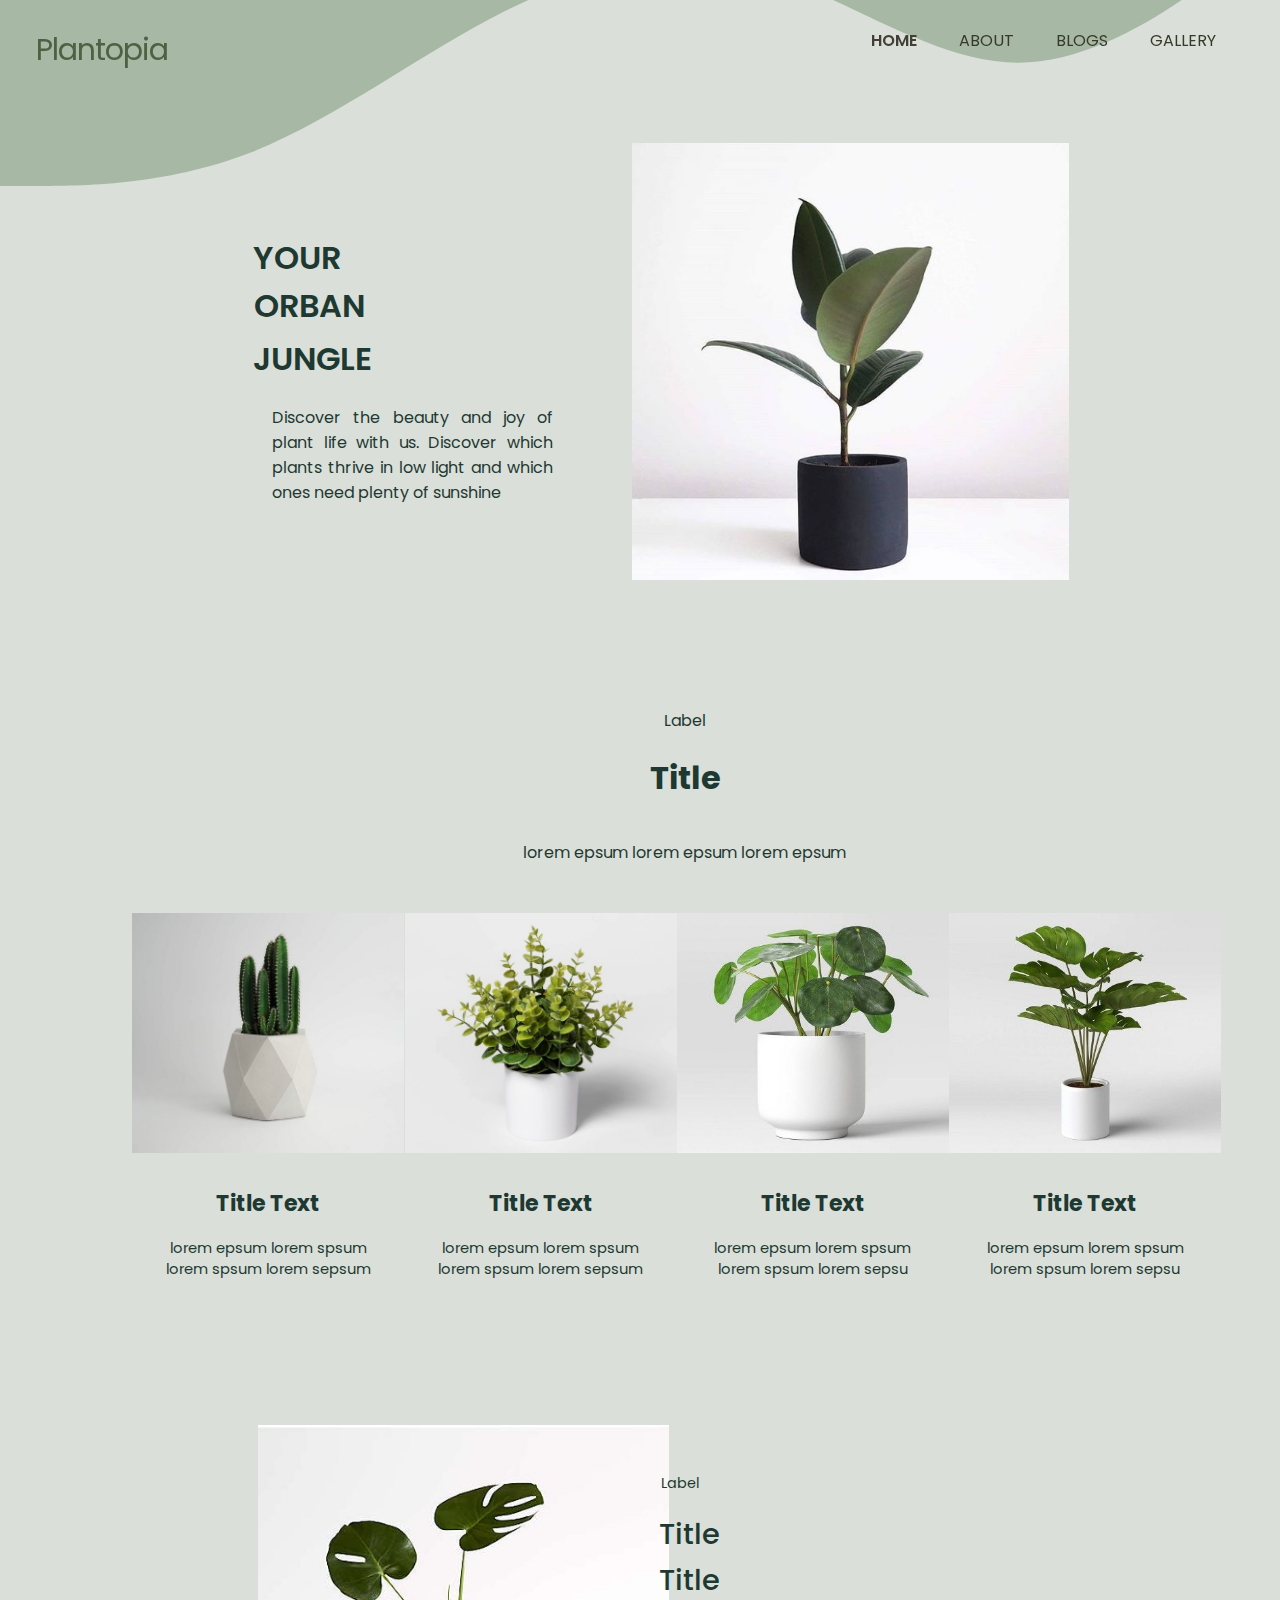
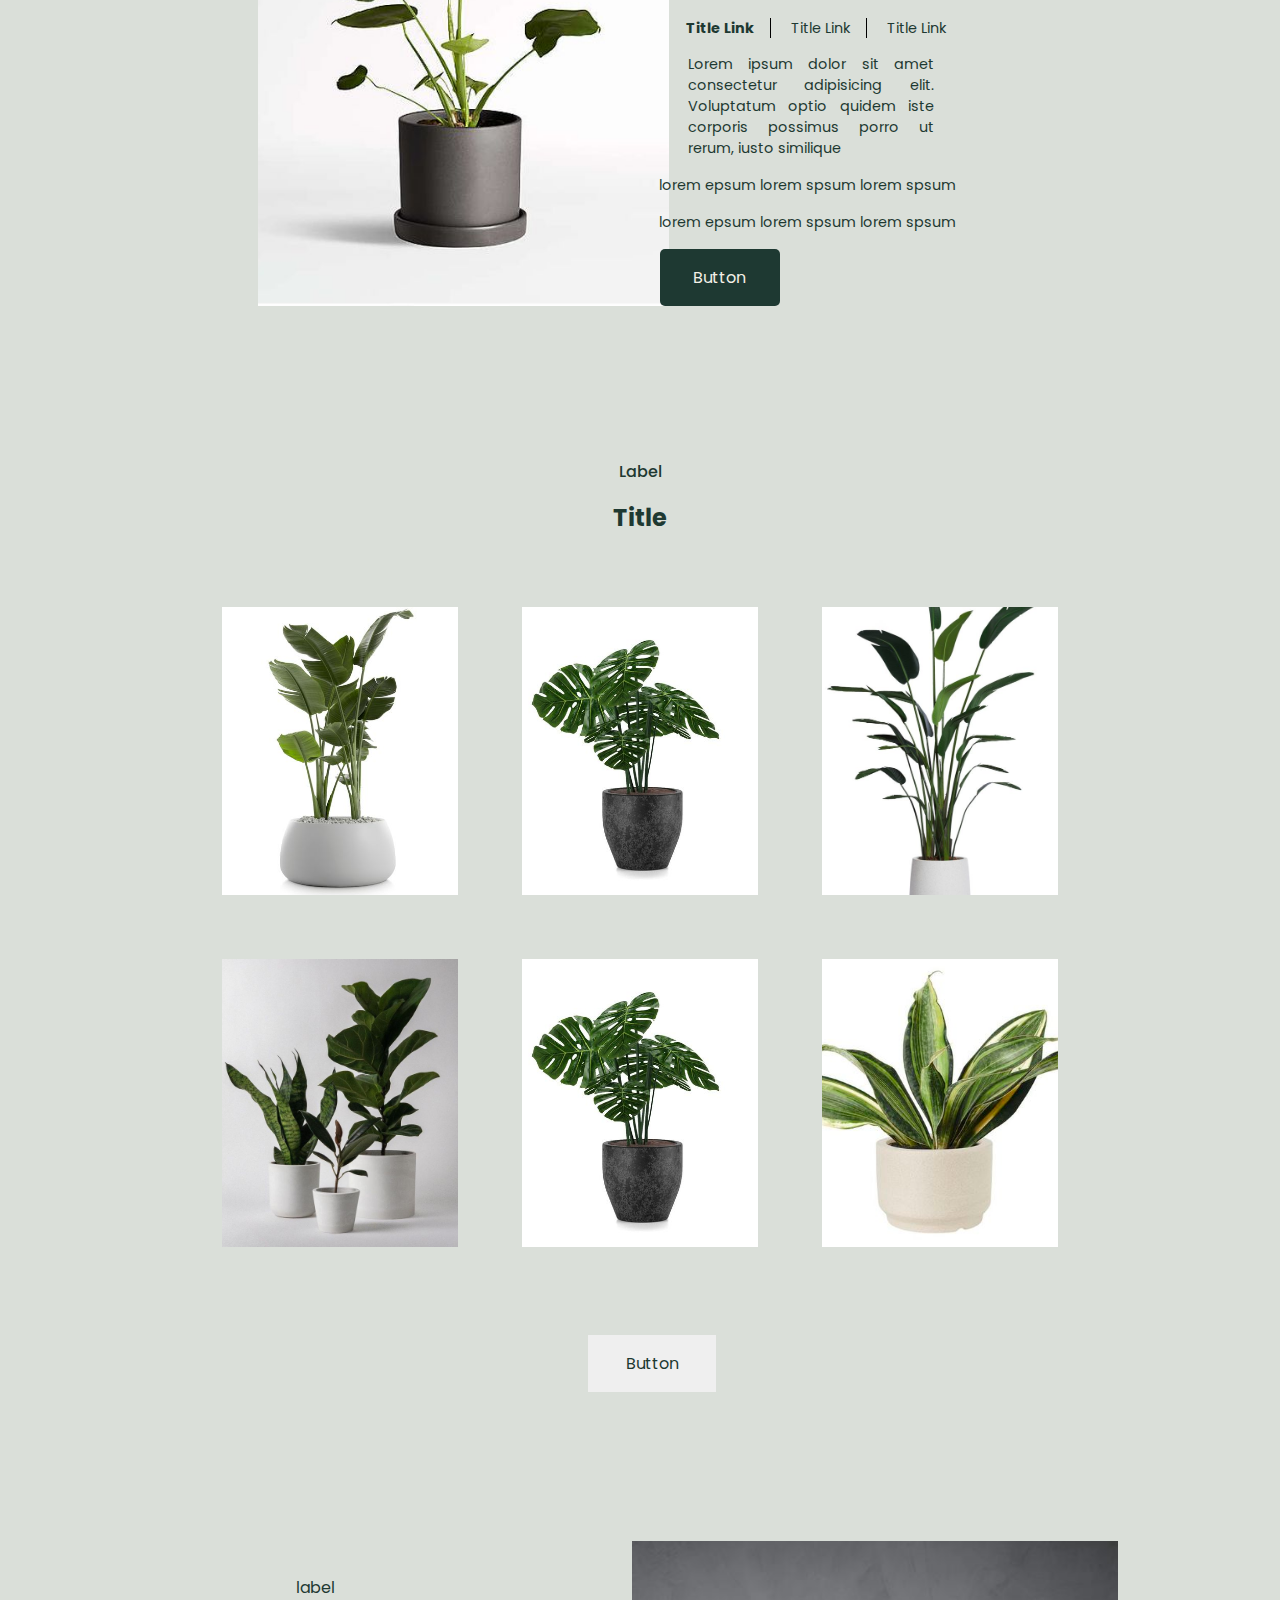
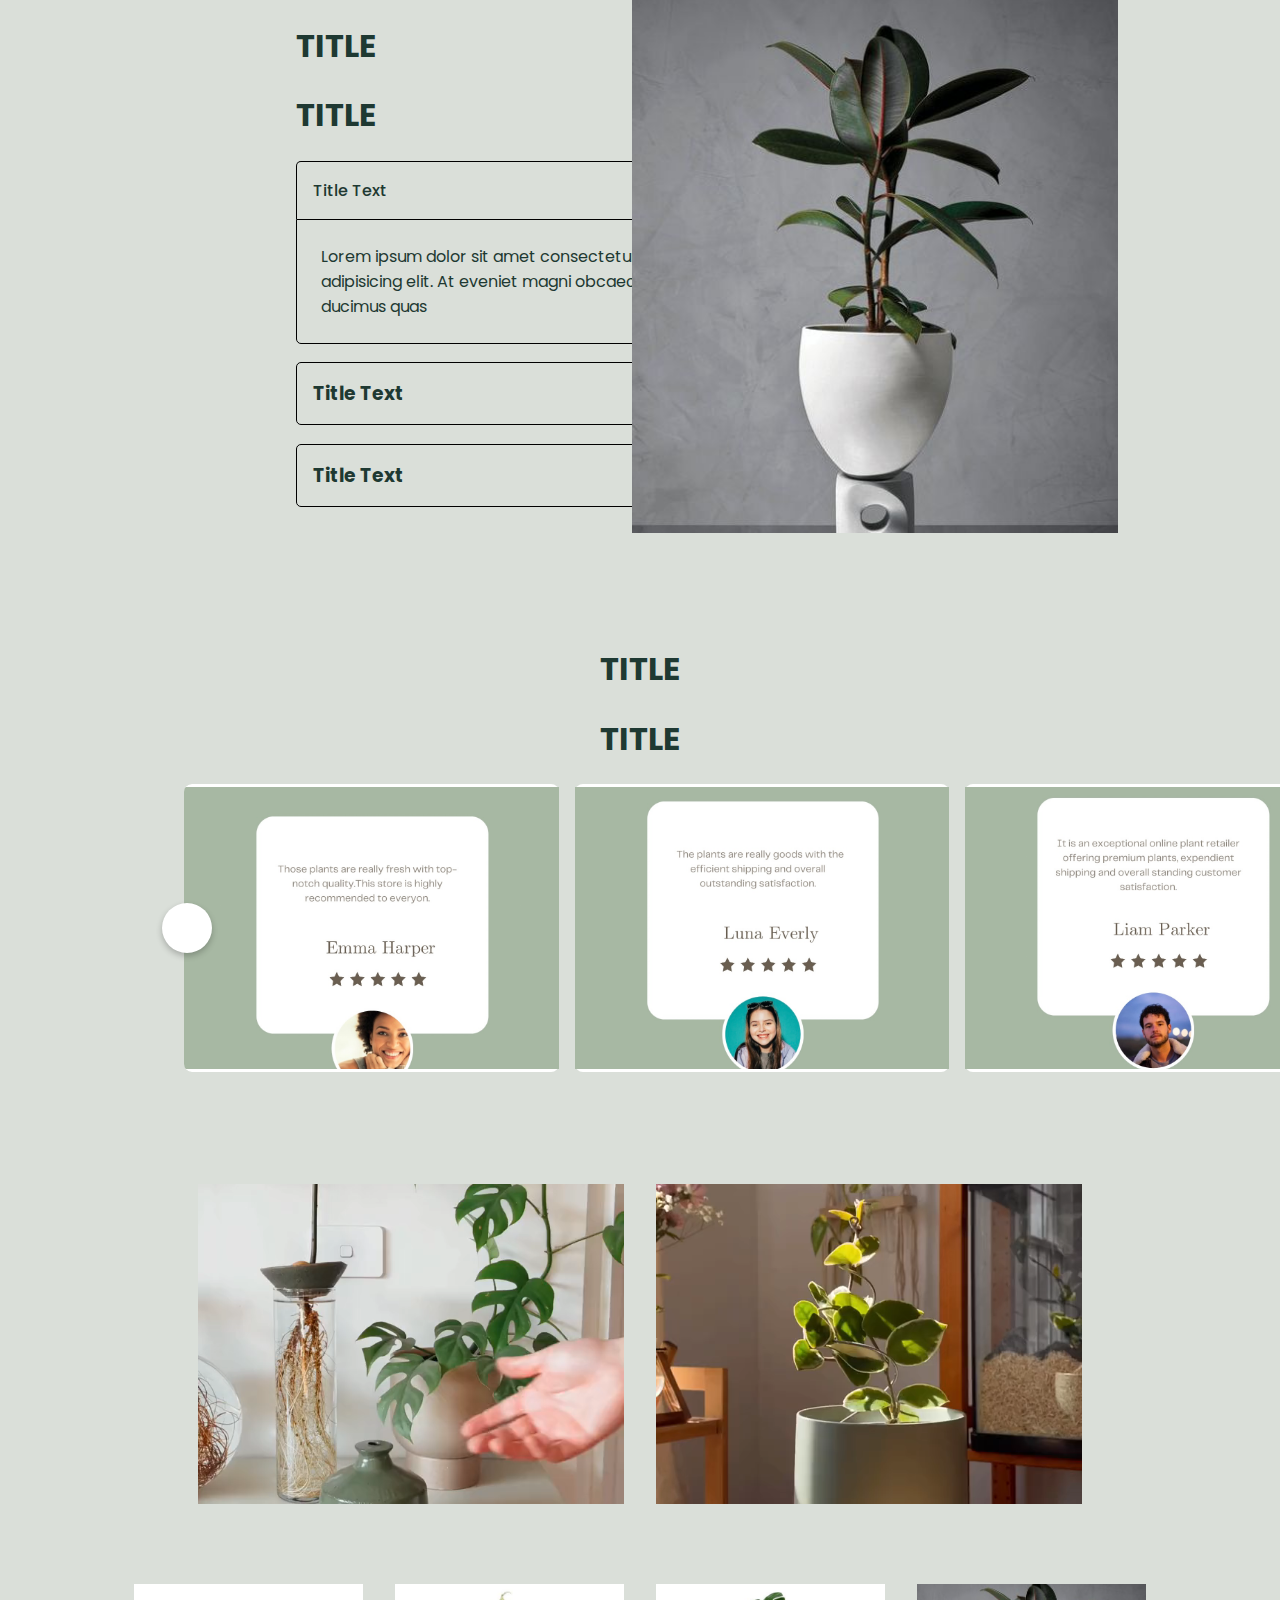
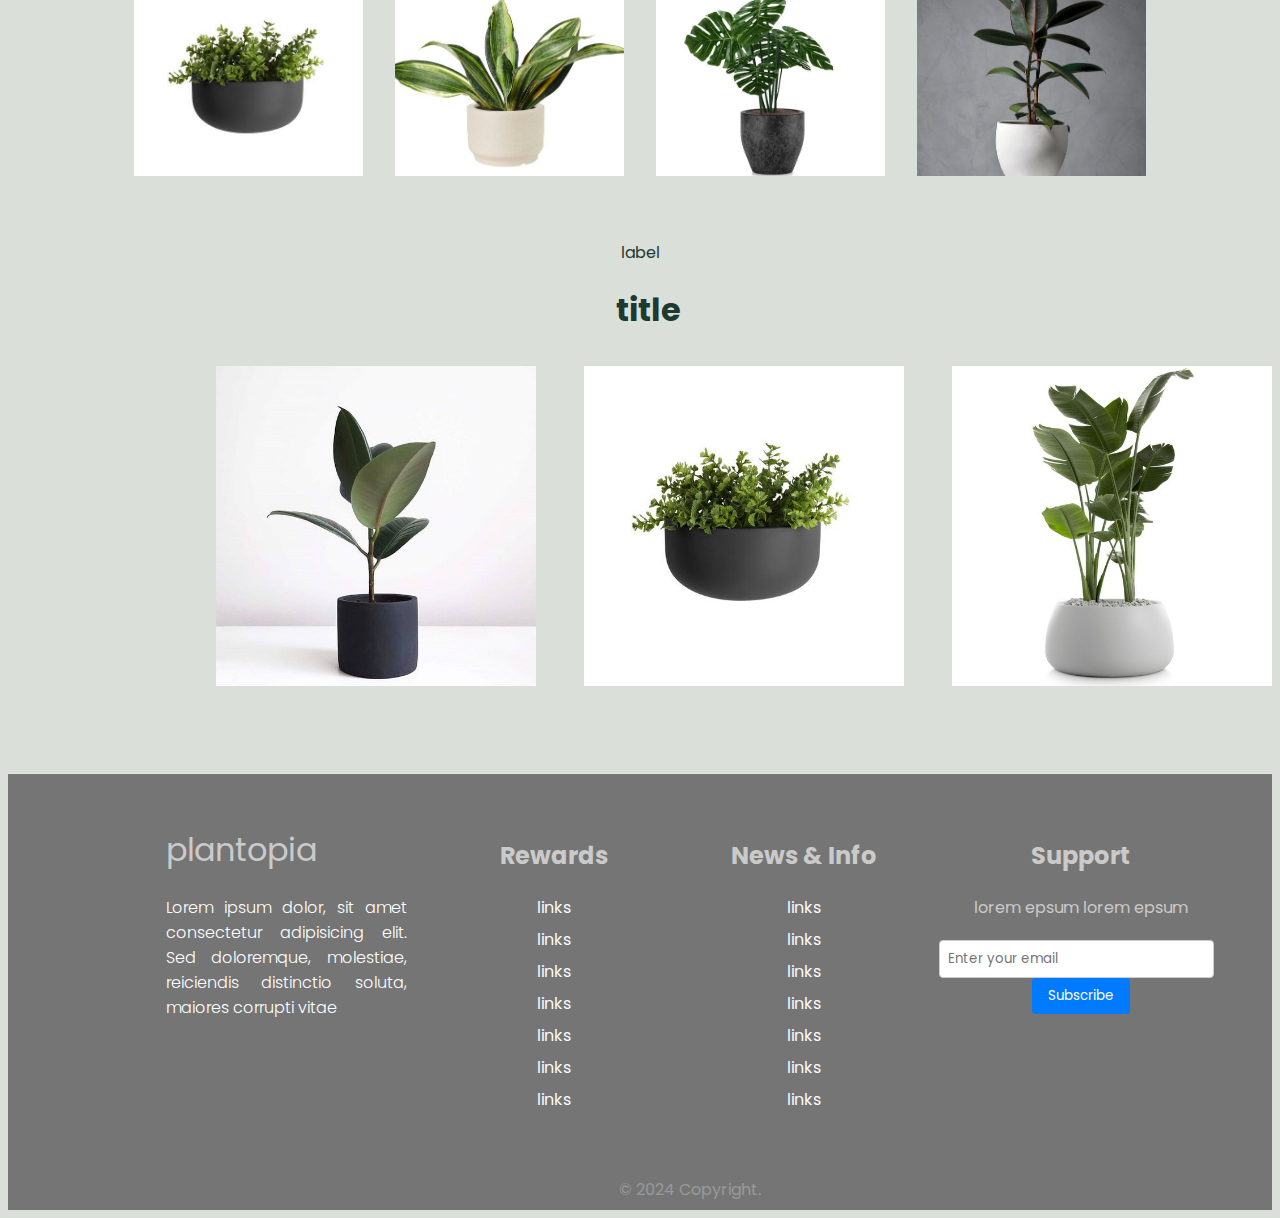
==== index.html @ b00e5d90 "first commit" ====
<!DOCTYPE html>
<html lang="en">
<head>
    <meta charset="UTF-8">
    <meta name="viewport" content="width=device-width, initial-scale=1.0">
    <title>Project Internship</title>
    <link rel="stylesheet" href="css/style.css">
    <script src="js/scriptjs"></script>
    <link rel="preconnect" href="https://fonts.googleapis.com">
<link rel="preconnect" href="https://fonts.gstatic.com" crossorigin>
<link href="https://fonts.googleapis.com/css2?family=Poppins:ital,wght@0,100;0,200;0,300;0,400;0,500;0,600;0,700;0,800;0,900;1,100;1,200;1,300;1,400;1,500;1,600;1,700;1,800;1,900&display=swap" rel="stylesheet">

</head>
<body>
  <nav id="navbar">
    <label>Plantopia</label>
    <ul>
       <li class="active" ><a href="#">Home</a></li>
       <li><a href="#about">About</a></li>
       <li><a href="#blog">Blogs</a></li>
       <li><a href="#gallery">Gallery</a></li>
    </ul>
 </nav>
    <!-- section 1 -->
    <div class="container">
        <div class="container__content">
          <div class="blob">
            <svg xmlns="http://www.w3.org/2000/svg" viewBox="0 0 1440 320"><path fill="#a7b8a4" fill-opacity="1" d="M0,288L48,288C96,288,192,288,288,250.7C384,213,480,139,576,90.7C672,43,768,21,864,48C960,75,1056,149,1152,149.3C1248,149,1344,75,1392,37.3L1440,0L1440,0L1392,0C1344,0,1248,0,1152,0C1056,0,960,0,864,0C768,0,672,0,576,0C480,0,384,0,288,0C192,0,96,0,48,0L0,0Z"></path></svg>
  
          </div>
            <h1 class="container__title" >YOUR</h1>
            <h1 class="container__title">ORBAN</h1>
            <h1 class="container__title">JUNGLE</h1>
            <p class="container__text" >
              Discover the beauty and joy of plant life with us. Discover which plants thrive in low light and which ones need plenty of sunshine
            </p>
        </div>
        <div class="container__image">
            <img class="container__imageFirst" src="images/plants.jpg">
        </div>
    </div>

    <!-- section 2 -->
    <div class="containerTwo">
        <span class="containerTwo__subtitle">Label</span>
        <h1 class="containerTwo_title">Title</h1>
        <p class="containerTwo_text">lorem epsum lorem epsum lorem epsum</p>

        <div class="containerTwo__container">
            <div class="containerTwo__item">
                <img class="containerTwo__coffeeImage" src="images/plantI.jpg" alt="image">
                <div class="containerTwo__content">
                    <div class="containerTwo__text_title_wrapper">
                        <h2 class="containerTwo__titleDivs">Title Text</h2>
                        <p class="containerTwo__textDivs">lorem epsum lorem spsum lorem spsum lorem sepsum</p>
                    </div>
                </div>
            </div>
            <div class="containerTwo__item">
                <img class="containerTwo__coffeeImage" src="images/plantII.jpg" alt="image">

                <div class="containerTwo__content">
                    <div class="containerTwo__text_title_wrapper">
                        <h2 class="containerTwo__titleDivs">Title Text</h2>
                        <p class="containerTwo__textDivs">lorem epsum lorem spsum lorem spsum lorem sepsum</p>
                    </div>
                </div>
            </div>
            <div class="containerTwo__item">
                <img class="containerTwo__coffeeImage" src="images/plantIII.jpg" alt="image">

                <div class="containerTwo__content">
                    <div class="containerTwo__text_title_wrapper">
                        <h2 class="containerTwo__titleDivs">Title Text</h2>
                        <p class="containerTwo__textDivs">lorem epsum lorem spsum lorem spsum lorem sepsu</p>
                    </div>
                </div>
            </div>
            <div class="containerTwo__item">
                <img class="containerTwo__coffeeImage" src="images/plantV.jpg" alt="image">
                <div class="containerTwo__content">
                    <div class="containerTwo__text_title_wrapper">
                        <h2 class="containerTwo__titleDivs">Title Text</h2>
                        <p class="containerTwo__textDivs">lorem epsum lorem spsum lorem spsum lorem sepsu</p>
                    </div>
                </div>
            </div>
        </div>

    <div class="containerTwo__imageDivs">
        <div class="containerTwo__image">
            <img src="images/plantIV.jpg" alt="coffee">
        </div>
        <div class="containerTwo__imageContents">
            <span class="containerTwo__imageContents-label">Label</span>
            <h1 class="containerTwo__imageContents-title">Title</h1>
            <h1 class="containerTwo__imageContents-title">Title</h1>
        
            <div class="containerTwo__titleLinks">
                <span class="containerTwo__titleLink containerTwo__titleLink--active">Title Link</span>
                <span class="containerTwo__titleLink">Title Link</span>
                <span class="containerTwo__titleLink">Title Link</span>
            </div>
            
            <p class="containerTwo__paragraph">Lorem ipsum dolor sit amet consectetur adipisicing elit. Voluptatum optio quidem iste corporis possimus porro ut rerum, iusto similique 
            </p>
            
            <span class="containerTwo__additional-text">lorem epsum lorem spsum lorem spsum</span>
            <span class="containerTwo__additional-text">lorem epsum lorem spsum lorem spsum</span>
            
            <button class="containerTwo__button">Button</button>
        </div>
    </div>
    </div>

    <div class="containerThree">
        <div class="containerThree__header">
            <h2 class="containerThree__label">Label</h2>
            <h1 class="containerThree__title">Title</h1>
        </div>
        <div class="containerThree__divs">
            <div class="containerThree__div">
                <img src="images/plantVII.jpg" alt="coffee">
                <span class="containerThree__titleOverlay">Title</span>
                <span class="containerThree__labelOverlay">Label</span>
            </div>
            <div class="containerThree__div">
                <img src="images/plantIX.jpg" alt="coffee">

                <span class="containerThree__titleOverlay">Title</span>
                <span class="containerThree__labelOverlay">Label</span>
            </div>
            <div class="containerThree__div">
                <img src="images/plantVI.jpg" alt="coffee">
    
                <span class="containerThree__titleOverlay">Title</span>
                <span class="containerThree__labelOverlay">Label</span>
            </div>
            <div class="containerThree__div">
                <img src="images/plantVIII.jpg" alt="coffee">
                
                <span class="containerThree__titleOverlay">Title</span>
                <span class="containerThree__labelOverlay">Label</span>
            </div> <div class="containerThree__div">
                <img src="images/plantIX.jpg"coffee>
            
                <span class="containerThree__titleOverlay">Title</span>
                <span class="containerThree__labelOverlay">Label</span>
            </div> <div class="containerThree__div">
                <img src="images/plantX.jpg" alt="coffee">

                <!-- <img src="coffeeXXII.jpg" alt="coffee"> -->
                
                <span class="containerThree__titleOverlay">Title</span>
                <span class="containerThree__labelOverlay">Label</span>
            </div>

            <button class="containerThree__button">Button</button>
        </div>

        <div class="containerFour">
            <div class="containerFour__content">
                <span class="containerFour__label">label</span>
                <h1 class="containerFour__title">TITLE</h1>
                <h1 class="containerFour__title">TITLE</h1>

                <div class="containerFour__div">
                    <h3 class="containerFour__divTitle">Title Text</h3>
                    <p class="containerFour__divpara">Lorem ipsum dolor sit amet consectetur adipisicing elit. At eveniet magni obcaecati ducimus quas</p>
                </div>

                <h3 class="containerFour__divTitletext">Title Text</h3>
                <h3 class="containerFour__divTitletext">Title Text</h3>
            </div>
            <div class="containerFour__image">
                <img src="images/plantXII.jpg" alt="coffee">
            </div>
        </div>

    <div class="slider__tittle">
        <h1>TITLE</h1>
        <h1>TITLE</h1>

    </div>
    <div class="wrapper">
      <i id="left" class="fa-solid fa-angle-left"></i>
      <ul class="carousel">
        <li class="card">
          <div class="img"><img src="images/IMG_0919.jpg" alt="img" draggable="false"></div>
        </li>
        <li class="card">
          <div class="img"><img src="images/IMG_0914.jpg" alt="img" draggable="false"></div>
        </li>
        <li class="card">
          <div class="img"><img src="images/IMG_0915.jpg" alt="img" draggable="false"></div>
        </li>
        <li class="card">
          <div class="img"><img src="images/IMG_0916.jpg" draggable="false"></div>
        </li>
        <li class="card">
          <div class="img"><img src="images/IMG_0917.jpg" alt="img" draggable="false"></div>
        </li>
        <li class="card">
          <div class="img"><img src="images/IMG_0919.jpg" alt="img" draggable="false"></div>
        </li>
      </ul>
      <i id="right" class="fa-solid fa-angle-right"></i>
    </div>
    <div class="video-container">
        <div class="video-container__video">
          <video autoplay muted loop src="images/tik_brad_91291 (1).MP4"></video>
        </div>
        <div class="video-container__video">
          <video autoplay muted loop src="images/tik_anyarinracha_64720 (1).MP4"></video>
        </div>
      </div>
      <div class="flex-container">
        <div class="flex-item">
          <img src="images/plantXI.jpg">
        </div>
        <div class="flex-item">
          <img src="images/plantX.jpg">

        </div>
        <div class="flex-item">
          <img src="images/plantIX.jpg">

        </div>
        <div class="flex-item">
          <img src="images/plantXII.jpg">
        </div>
      </div>

      <div class="lastContainer">
        <span class="lastContainer__label">label</span>
        <h1 class="lastContainer__Title">title</h1>

        <div class="image-container">
            <div class="image-block">
              <img src="images/plants.jpg" alt="Image 1">
              <div class="hover-content">
                <span class="label">Label 1</span>
                <h2 class="title">Title 1</h2>
                <h2 class="title">Title 1</h2>
                <span class="date">Date 1</span>
                <p class="description">Description 1</p>
              </div>
            </div>
            <div class="image-block">
                <img src="images/plantXI.jpg" alt="Image 1">
                <div class="hover-content">
                  <span class="label">Label 1</span>
                  <h2 class="title">Title 1</h2>
                  <h2 class="title">Title 1</h2>
                  <span class="date">Date 1</span>
                  <p class="description">Description 1</p>
                </div>
              </div>
              <div class="image-block">
                <img src="images/plantVII.jpg" alt="Image 1">
                <div class="hover-content">
                  <span class="label">Label 1</span>
                  <h2 class="title">Title 1</h2>
                  <h2 class="title">Title 1</h2>
                  <span class="date">Date 1</span>
                  <p class="description">Description 1</p>
                </div>
              </div>
      </div>
      <footer class="footer">
        <div class="footer__addr">
          <h1 class="footer__logo">Plantopia</h1>
          <address>
            Lorem ipsum dolor, sit amet consectetur adipisicing elit. Sed doloremque, molestiae,
             reiciendis distinctio soluta, maiores corrupti vitae 
          </address>
        </div>
      
        <ul class="footer__nav">
          <li class="nav__item">
            <h2 class="nav__title">Rewards</h2>
       
            <ul class="nav__ul">
              <li>
                <a href="#">links</a>
              </li>
      
              <li>
                <a href="#">links</a>
              </li>
      
              <li>
                <a href="#">links</a>
              </li>

              <li>
                <a href="#">links</a>
              </li>
              <li>
                <a href="#">links</a>
              </li>
              <li>
                <a href="#">links</a>
              </li>
              <li>
                <a href="#">links</a>
              </li>
            </ul>
          </li>
      
          <li class="nav__item">
            <h2 class="nav__title">News & Info</h2>
      
            <ul class="nav__ul">
              <li>
                <a href="#">links</a>
              </li>
      
              <li>
                <a href="#">links</a>
              </li>
      
              <li>
                <a href="#">links</a>
              </li>
      
              <li>
                <a href="#">links</a>
              </li>
      
              <li>
                <a href="#">links</a>
              </li>
      
              <li>
                <a href="#">links</a>
              </li>
              <li>
                <a href="#">links</a>
              </li>
            </ul>
          </li>

          
      
          <li class="nav__item">
            <h2 class="nav__title">Support</h2>

            <ul class="nav__ul">
                <li>
                  <p>lorem epsum lorem epsum</p>
                </li>
              
                <li>
                  <input type="email" class="nav__input" placeholder="Enter your email">
                  <button class="nav__button">Subscribe</button>
                </li>
              
              
              </ul>

        <div class="legal">
          <p class="copy">&copy; 2024 Copyright.</p>
      
        </div>
      </footer>


      <script>
        document.addEventListener("DOMContentLoaded", function() {
            var lastScrollTop = 0;
            var navbar = document.getElementById("navbar");
            var bgDiv = document.getElementById("bgDiv"); // Reference to the background div
            var scrollThreshold = 100; // Change this value to your desired height
            var currentPage = 1; // Assuming the user starts on the first page
            var defaultBackgroundColor = ""; // Store the default background color here
        
            // Get the default background color of the navbar
            var navbarComputedStyle = window.getComputedStyle(navbar);
            defaultBackgroundColor = navbarComputedStyle.backgroundColor;
        
            window.addEventListener("scroll", function() {
                var scrollTop = window.pageYOffset || document.documentElement.scrollTop;
        
                if (scrollTop > lastScrollTop && scrollTop > scrollThreshold) {
                    // Scrolling down
                    navbar.style.top = "-80px"; // Hide navbar when scrolling down
                    navbar.classList.remove("scrolled-up"); // Remove scrolled-up class
                    bgDiv.style.display = "none"; // Hide background div when scrolling down
                } else {
                    // Scrolling up or not beyond the threshold height
                    navbar.style.top = "0"; // Show navbar when scrolling up
                    if (currentPage > 1 && scrollTop > scrollThreshold) {
                        // On the second page or below and scrolling up
                        navbar.classList.add("scrolled-up"); // Add scrolled-up class
                        bgDiv.style.display = "block"; // Show background div when scrolling up on the second page or below
                    } else {
                        // On the first page or not scrolling beyond the threshold
                        navbar.classList.remove("scrolled-up"); // Remove scrolled-up class
                        bgDiv.style.display = "none"; // Hide background div
                    }
                }
        
                lastScrollTop = scrollTop;
            });
        });
        </script>


</body>
</html>
---- css/style.css ----
*{
    font-family: "Poppins", sans-serif;
}

#navbar {
    position: fixed;
    top: 0;
    left: 0;
    width: 100%;
    height: 80px;
    transition: background-color 0.3s, top 0.3s;
    z-index: 1;
  }
  
  label {
    line-height: 100px;
    padding: 10px 20px; 
    font-size: 30px; 
    color: #4e6143;
    letter-spacing: -1px;
    user-select: none;
    margin-left: 1rem;
  }
  nav ul {
    list-style: none;
    position: absolute;
    right: 23px;
    top: -15px;
    display: flex;
    line-height: 80px;
    margin-right: 20px;
  }
  
  nav ul li {
    margin: 0 5px;
  }
  
  nav ul li.active a {
    color: #424035;
    font-weight: 600;
  }
  
  nav ul li:hover a {
    color: #597150;
  }
  
  nav ul li a {
    color: rgb(55, 58, 38);
    padding: 10px 15px;
    border-radius: 5px;
    border: 1px solid transparent;
    text-decoration: none;
    text-transform: uppercase;
  }
  .blob {
    height: 20rem; 
    width: 100%;
    position:absolute;
    margin-left: -2.8rem; 
    margin-top: -16rem; 
  }
.container {
    display: grid;
    grid-template-columns: 1fr 1fr;
    gap: 1rem; 
    justify-content: center;
    align-items: center;
    font-size: 1rem;
}

/* Styles for the content within the container */
.container__content {
    width: clamp(10rem, 90%, 80rem);
    text-align: center;
    margin-top: 7rem;
    margin-left: auto;
    margin-right: auto;
}

.container__title{
    font-weight: 600;
    font-style: normal;
    margin-top: 3rem;
}
.container__title:nth-of-type(1) {
    position: relative;
    margin-bottom: -3rem;
    margin-left: -2.9rem;
}

.container__title:nth-of-type(2){
    margin-left: -1.3rem; 
}

.container__title:nth-of-type(3) {
    margin-left: -1rem; 
    margin-top: -1rem;
}

.container__text {
    margin-left: 41.5%; 
    margin-top: 0rem; 
    width: 50%;
    text-align: justify;
}

.container__image {
    width: 70%;  
    height: 34.375rem; 
    margin-top: 8.438rem; 
}
body {
    color: #1E3932;
    background-color: #DADFD9;
    font-family: "Alegreya Sans", serif;
}

.container__image {
    margin-left: -1rem;
    margin-right: auto; 
    max-width: 100%; 
    height: auto;
}

.container__imageFirst {
    margin-top: auto; 
    margin-left: auto;
    margin-right: auto; 
    max-width: 100%;
    height: auto;
}


.containerTwo {
    display: flex;
    justify-content: center;
    align-items: center;
    flex-direction: column;
    text-align: center;
    height: 80vh;
    margin-left: 7vw;
    margin-top: 25rem;
}

.containerTwo__container {
    display: grid;
    grid-template-columns: 1fr;
    gap: 2rem;
    margin-left: -3rem; 
    margin-top: 2rem;
    width: 90%;
    
}

.containerTwo__item {
    padding: 1rem;
    text-align: center;
    height: 13rem;
    width: 15rem;
    position: relative;
}

.containerTwo__item img {
    position: absolute;
    top: 50%; 
    left: 50%; 
    transform: translate(-50%, -50%); 
    width: 100%; 
    height: 100%;
    object-fit: cover; 
}

/* Styles for the content within containerTwo */
.containerTwo__content {
    display: flex;
    flex-direction: column;
    position: static;
    width: 100%;
    margin-top: 15rem;
    font-size: 0.92rem;
}

/* Styles for the title within containerTwo */
.containerTwo__title {
    /* margin-left: -3rem; */
    font-weight: 600;
    font-size: 0.9rem;
    margin-left: auto;
}

/* Styles for the text within containerTwo */
.containerTwo__text {
    margin-top: -1rem; 
}

/* Styles for the parent container */
.containerTwo__imageDivs {
    display: flex; 
    justify-content: space-between;
}

/* Styles for the image div */
.containerTwo__image {
    width: 35%;
    max-height: 45rem;
    margin-left: 10rem;
    margin-bottom: 5rem;
    margin-top: 17rem;
}

.containerTwo__image img {
    width: 100%;
    height: 100%;
    object-fit: cover;
}

/* Styles for the contents div */
.containerTwo__imageContents {
    width: 30%;
    margin-right: 15rem;
    margin-top: 20rem;
    font-size: 0.9rem;
}

.containerTwo__imageContents-label {
    margin-left: -22rem;
    margin-bottom: -2rem;
}

.containerTwo__imageContents-title {
    /* font-size: 2rem; */
    margin-left: -20.9rem;
    margin-bottom: -1rem;
    font-weight: 500;
}

.containerTwo__titleLinks {
    margin-top: 2rem;
    margin-left: -3rem;
}

.containerTwo__titleLink {
    margin-right: 1rem;
    border-right: 1px solid black; 
    padding-right: 1rem; 
}

.containerTwo__titleLink:last-child {
    border-right: none;
}

.containerTwo__titleLink--active {
    font-weight: bold;
}

.containerTwo__paragraph {
    text-align: justify;
    width: 70%; /* Default width */
    display: flex;
    flex-direction: column;
    margin-left: 0.5rem;

}

.containerTwo__additional-text {
    display: block;
    margin-top: 1rem;
    margin-left: -6rem;
}

.containerTwo__button {
    margin-top: 1rem;
    margin-left: -17rem;
    padding: 1rem 1rem;
    width: 7.5rem;
    border: none;
    cursor: pointer;
    margin-bottom: 5rem;
    background-color: #1E3932;
    font-size: 1rem;
    color: #f4f0e6;
    border-radius: 5px;
}

.containerThree {
    margin-top: 22rem; 
    text-align: center;
}

.containerThree__header {
    margin-bottom: 2rem;
}

.containerThree__label {
    font-size: 1rem; 
    font-weight: 500;
}

.containerThree__title {
    font-size: 1.5rem; 
}







.containerThree__divs {
    margin-top: -8rem;
    display: flex;
    flex-wrap: wrap; /* Allow items to wrap to the next line */
    justify-content: center; /* Center items horizontally */
    padding: 10rem;
    gap:3rem;
}

.containerThree__div {
    position: relative;
    height: 18rem;
    width: 21rem; /* Adjust width to fit three items in a row with gap */
    margin: 0.5rem; /* Add margin between items */
    display: flex;
    align-items: center;
    justify-content: center;
    box-sizing: border-box; /* Include padding and border in the width calculation */
}

.containerThree__div img {
    width: 100%;
    height: 100%;
    object-fit: cover;
}

.containerThree__titleOverlay,
.containerThree__labelOverlay {
    display: none;
    position: absolute;
    bottom: -1rem; /* Adjust as needed */
    left: -1rem;
    width: 95%;
    height: 3rem;
    margin-top: -10rem;
    text-align: start; /* Center text */
    padding-left: 3rem;
    border-radius: 5px;
    background-color: rgba(155, 161, 118, 0.8);
    color: black;
    transition: opacity 0.3s ease;
    z-index: 1;
}

.containerThree__titleOverlay{
    top: 23rem;
    padding-top: 1rem;
}

.containerThree__div:hover .containerThree__titleOverlay,
.containerThree__div:hover .containerThree__labelOverlay {
    display: block;
    animation: show-overlay 1s forwards;
    transition: opacity 0.3s ease;
}

.containerThree__button{
    padding: 0.3rem 0.3rem;
    width: 5rem;
    border: none;
    cursor: pointer;
    color: #1E3932;
    border: 10px;
    font-size: 1rem;
}

.containerFour {
    display: grid;
    grid-template-columns: 1fr 40vw; /* Adjust grid columns for the image */
    gap: 1rem;
    align-items: center;
    margin-bottom: 7rem;
}

.containerFour__content {
    text-align: left;
    margin-left: 18rem;
    margin-top: 1rem;
}

.containerFour__label {
    text-align: justify;
    font-size: 1rem;
}

.containerFour__div {
    margin-top: 1rem;
    width: 25rem;
    border-radius: 5px;
}

.containerFour__divTitle{
    border: 1px solid black; /* Add border */
    margin-bottom: -1rem;
    border-bottom: none;
    padding: 1rem;
    border-radius: 5px;
    border-end-start-radius: 0px;
    border-end-end-radius: 0px;
    font-size: 1rem;
    font-weight: 500;
}

.containerFour__divpara{
    border: 1px solid black; /* Add border */
    padding: 1.5rem; /* Add padding */
    border-radius: 5px;
    border-top-left-radius: 0px;
    border-top-right-radius: 0px;
}

.containerFour__divTitletext {
    border: 1px solid black; /* Add border */
    width: 22.8rem;
    padding: 1rem;
    border-radius: 5px;
}

.containerFour__image {
    width: 38vw; 
    height: 37rem;  
    display: flex;
    justify-content: center;
    align-items: center;
    margin-top: -1.2vh; 
    margin-left: -8rem;
    margin-right: 0; 
}

.containerFour__image img{
    object-fit: cover;
    height: 100%;
    width: 100%;
}

.wrapper {
    max-width: 1200px;
    width: 100%;
    position: relative;
    margin-left: 11rem;
}

.slider__tittle h1{
    font-weight: 700;
    font-size: 2rem;
}

.wrapper i {
    top: 50%;
    height: 50px;
    width: 50px;
    cursor: pointer;
    font-size: 1.25rem;
    position: absolute;
    text-align: center;
    line-height: 50px;
    background: #fff;
    border-radius: 50%;
    box-shadow: 0 3px 6px rgba(0, 0, 0, 0.23);
    transform: translateY(-50%);
    transition: transform 0.1s linear;
}

.wrapper i:active {
    transform: translateY(-50%) scale(0.85);
}

.wrapper i:first-child {
    left: -22px;
}

.wrapper i:last-child {
    right: -22px;
}

.wrapper .carousel {
    display: grid;
    grid-auto-flow: column;
    grid-auto-columns: calc((100% / 3) - 12px);
    overflow-x: auto;
    scroll-snap-type: x mandatory;
    gap: 16px;
    border-radius: 8px;
    scroll-behavior: smooth;
    scrollbar-width: none;
}

.carousel::-webkit-scrollbar {
    display: none;
}

.carousel.no-transition {
    scroll-behavior: auto;
}

.carousel.dragging {
    scroll-snap-type: none;
    scroll-behavior: auto;
}

.carousel.dragging .card {
    cursor: grab;
    user-select: none;
}

.carousel :where(.card, .img) {
    display: flex;
    justify-content: center;
    align-items: center;
}

.carousel .card {
    scroll-snap-align: start;
    height: 18rem;
    list-style: none;
    background: #fff;
    cursor: pointer;
    padding-bottom: 0px;
    flex-direction: column;
    border-radius: 8px;
}

.carousel .card .img {
    height: 70%;
    width: 100%;
}

.card .img img {
    width: 100%;
    height: 140%;
    object-fit: cover;
}

.video-container {
    display: flex;
    justify-content: space-between;
    margin-top: 7rem;
    max-width: 70%;
    gap: 2rem;
    height: 20rem;
    padding: auto;
    margin-left: auto;
    margin-right: auto;
}

.video-container__video {
    flex: 1;
    background-color: #a68585; /* Placeholder background color */
}

.video-container__video video{
    height: 100%;
    width: 100%;
    object-fit: cover;
}

.flex-container {
    display: flex;
    height: 12rem;
    max-width: 80%;
    margin-top: 5rem;
    padding: auto;
    margin-left: auto;
    margin-right: auto;
    gap: 2rem;
}

.flex-item {
    flex: 1;
    background-color: #c5a5a5; /* Placeholder background color */
}

.flex-item img{
    height: 100%;
    width: 100%;
    object-fit: cover;
}

.lastContainer{
    margin-top: 4rem;
}

.image-container {
    display: flex;
    margin-left: 10rem;
    margin-top: 2rem;
    margin-bottom: 5rem;
}

.image-block {
    position: relative;
    margin-left: 3rem;
    max-width: 100%;
}

.image-block img {
    height: 20rem;
    max-width: 100%;
    object-fit: cover;
}

.hover-content {
    display: none;
    position: absolute;
    top: 13rem;
    left: 1.5rem;
    border-radius: 10px;
    background-color: rgba(148, 155, 140, 0.8); /* Semi-transparent background color */
    padding: 20px;
    text-align: start;
}

.image-block:hover .hover-content {
    display: block;
    width: 14.5rem;
}

.title {
    font-size: 18px; /* Adjust font size as needed */
    font-weight: bold;
}

.label, .date, .description {
    font-size: 14px; /* Adjust font size as needed */
    margin-top: 5px; /* Adjust spacing between elements as needed */
}

.lastContainer__Title{
    margin-left: 1rem;
}

.footer {
    display: flex;
    flex-flow: row wrap;
    padding: 30px 30px 20px 30px;
    color: rgb(202, 202, 202);
    background-color: #757575;
    border-top: 1px solid #e5e5e5;
}

.footer > * {
    flex:  1 100%;
}

.footer__addr {
    margin-bottom: 2em;
    text-align: justify;
}

.footer__logo {
    font-weight: 400;
    text-transform: lowercase;
    font-size: 2rem;
    margin-left: 8rem;
}

.footer address {
    font-style: normal;
    color: #ffffff;
    width: 60%;
    margin-left: 8rem;
    font-weight: 300;
}

.footer__btn {
    display: flex;
    align-items: center;
    justify-content: center;
    height: 36px;
    max-width: max-content;
    background-color: rgb(33, 33, 33, 0.07);
    border-radius: 100px;
    color: #2f2f2f;
    line-height: 0;
    margin: 0.6em 0;
    font-size: 1rem;
    padding: 0 1.3em;
}

.footer ul {
    list-style: none;
    padding-left: 0;
}

.footer li {
    line-height: 2em;
}

.footer a {
    text-decoration: none;
}

.footer__nav {
    display: flex;
    flex-flow: row wrap;
}

.footer__nav > * {
    flex: 1 50%;
    margin-right: 1.25em;
}

.nav__ul a {
    color: #fbfbfb;
}

.legal {
    display: flex;
    flex-wrap: wrap;
    color: #999;
    text-align: center;
    margin-top: 9rem;
}

.copy{
    margin-left: -20rem;
    margin-bottom: -2rem;
}

.nav__ul {
    list-style: none;
    padding: 0;
    margin: 0;
}

.nav__input {
    padding: 8px;
    border: 1px solid #ccc;
    border-radius: 4px;
    margin-right: 8px;
}

.nav__button {
    padding: 8px 16px;
    background-color: #007bff;
    color: #fff;
    border: none;
    border-radius: 4px;
    cursor: pointer;
}

.nav__button:hover {
    background-color: #0056b3;
}

.containerThree__button{
    padding: 0.3rem 0.3rem;
    width: 5rem;
    border: none;
    cursor: pointer;
    color: #1E3932;
    border: 10px;
    font-size: 1rem;
}

  @media screen and (min-width: 24.375em) {
    .legal .legal__links {
      margin-left: auto;
    }
  }
  
  @media screen and (min-width: 40.375em) {
    .footer__nav > * {
      flex: 1;
    }
  
    .footer__addr {
      flex: 1 0px;
    }
  
    .footer__nav {
      flex: 2 0px;
    }
  }


/* Media query for screens smaller than 18rem */
@media (max-width: 288px) {
    /* Adjust font size for smaller screens */
    .container, .containerTwo, .containerTwo__container {
        font-size: 0.7rem;
    }

    .container__content {
        /* width: 90%;  */
        text-align: center;
        margin-top: 3rem;
        margin-left: 7rem;
        margin-right: auto;
        font-size: 0.8rem;
        margin-right: 1rem;
    }

    .container__title:nth-child(2){
        margin-left: -10px;
    }

    .container__title:nth-child(3){
        margin-left: -0px;
    }

    /* Adjust margin for text within container */
    .container__text {
        /* margin-left: 6rem;  */
        margin-top: 0rem; 
        text-align: justify;
        width: 15rem;
    }

    /* Adjust width and height for image within container */
    .container__image {
        width: 50%;  
        height: 20rem; 
        margin-top: 1rem; 
    }

    .container__imageFirst{
        margin-left: 3rem;
        max-width: 15rem;
        max-height: 15rem;
    }
    /* Adjust margin for subtitle within containerTwo */
    .containerTwo__subtitle {
        margin-top: 10rem;
        margin-left: 12rem;

    }

    /* Adjust margin for title within containerTwo */
    .containerTwo_title {
        margin-top: 1rem;
        margin-left: 12rem;

    }

    /* Adjust margin for text within containerTwo */
    .containerTwo_text {
        margin-top: 1rem;
        margin-left: 12rem;
        width: 100%;
        
    }

    /* Adjust font size for containerTwo container */
    .containerTwo__container {
        font-size: 0.7rem;
        /* margin-left: 6rem; */
    }

    /* Adjust display and width for items within containerTwo */
    .containerTwo__item {
        display: flex;
        align-items: center;
        width: auto;
        margin-left: 0;
        width: 30%;
        height: 4rem;
    }

    /* Adjust display and grid columns for content within containerTwo */
    .containerTwo__content {
        display: grid;
        grid-template-columns: auto 1fr;
        gap: 1rem;
        align-items: center;
        margin-left: 3rem;
    }

    /* Adjust margin and width for title and text within containerTwo */
    .containerTwo__titleDivs {
        margin-top: -5.8rem;
        margin-left: 6rem;

    }

    .containerTwo__titleDivs,
    .containerTwo__textDivs {
        grid-column: 1;
        margin-left: 5rem;
        width: 100%;
    }

    .containerTwo__imageDivs {
        display: flex; /* Use flexbox */
        justify-content: space-between; /* Distribute items evenly along the main axis */
        /* margin-top: 9rem; */
    }

    .containerTwo__item{
        margin-left: 6rem;
    }
    
    /* Styles for the image div */
    .containerTwo__image {
        width: 15rem;
        height: 10rem;
        border: 0.15rem solid black;
        margin-left: 15rem;
        margin-bottom: 5rem;
        margin-top: 5rem;
    }
    
    /* Styles for the contents div */
    .containerTwo__imageContents {
        width: 40%; /* Adjust width as needed */
        margin-right: 5rem;
        margin-top: 17rem;
        font-size: 0.8rem;
    }
    
    /* Remaining styles for the inner elements remain unchanged */
    .containerTwo__imageContents-label {
        font-weight: bold;
        margin-left: -20rem;
    }
    
    .containerTwo__imageContents-title {
        font-size: 1.2rem;
        margin-left: -19.9rem;
        margin-bottom: -1rem;
    }
    
    .containerTwo__titleLinks {
        margin-top: 1.5rem;
        margin-left: -13rem;
        width: 18rem;
    }
    
    .containerTwo__titleLink {
        margin-right: 1rem;
        /* border-right: 1px solid black;  */
        padding-right: 1rem; 
    }
    
    .containerTwo__titleLink:last-child {
        border-right: none;
    }
    
    .containerTwo__titleLink--active {
        font-weight: bold;
    }
    
    .containerTwo__paragraph {
        text-align: justify;
        margin-left: -10rem;
        width: 10rem;
    }
    
    .containerTwo__additional-text {
        display: block;
        margin-top: 1rem;
        margin-left: -10rem;
        width: 10rem;

    }
    
    .containerTwo__button {
        margin-top: 1rem;
        margin-left: -19.5rem;
        padding: 0.5rem 0.5rem;
        width: 7rem;
        border: none;
        cursor: pointer;
    }

    .containerThree {
        margin-top: 34rem; /* Adjust the top margin as needed */
        text-align: center;
        font-size: 0.8rem;
    }

    .containerThree__header {
        margin-bottom: 1rem; /* Adjust the bottom margin as needed */
        margin-left: 1.5rem;
    }
    
    .containerThree__label {
        font-size: 0.8rem; /* Adjust font size as needed */
    }
    
    .containerThree__title {
        font-size: 0.8rem; /* Adjust font size as needed */
    }
    
    .containerThree__divs {
        margin-top: -10rem;
        display: flex;
        flex-wrap: wrap; /* Allow items to wrap to the next line */
        justify-content: center; /* Center items horizontally */
        padding: 10rem;
        gap:3rem;
        width: 10rem;
        margin-left: -5rem;
    }
    
    .containerThree__div {
        position: relative;
        height: 8rem;
        margin: 0.5rem; /* Add margin between items */
        display: flex;
        align-items: center;
        justify-content: center;
        border: 1px solid black;
        box-sizing: border-box; /* Include padding and border in the width calculation */
    }
    
    .containerThree__titleOverlay,
    .containerThree__labelOverlay {
        display: none;
        position: absolute;
        bottom: -1rem; /* Adjust as needed */
        left: -1rem;
        width: 90%;
        height: 1rem;
        margin-top: -23rem;
        text-align: start; /* Center text */
        padding-left: 3rem;
        background-color: rgb(210, 206, 206);
        color: black;
        transition: opacity 0.3s ease;
        z-index: 1;
        
    }
    
    .containerThree__titleOverlay{
        top: 29rem;
        padding-top: 0.8rem;
        padding-bottom: 0.5rem;
    }
    
    .containerThree__div:hover .containerThree__titleOverlay,
    .containerThree__div:hover .containerThree__labelOverlay {
        display: block;
    }

    .containerThree__button{
        padding: 1rem;
        height: 2rem;
    }

    .containerThree__button{
        margin-left: -0.4rem;
        width: 5rem;
        padding: 0.5rem;
}

.containerFour__content {
    margin-left: 8rem;
    margin-top: 19rem;
    font-size: 0.6rem;
}

.containerFour__div {
    margin-top: 1rem;
    width: 10rem;
    margin-left: -2rem;
}

.containerFour__divTitle{
    margin-bottom: -1rem;
    padding: 0.5rem;
    
}

.containerFour__divpara{
    padding: 0.5rem; /* Add padding */
}

.containerFour__divTitletext {
    width: 8rem;
    padding: 0.5rem;
    margin-left: -1.5rem;

}

.containerFour__image {
    width: 50vw; 
    height: 10rem;  
    margin-top: -20rem; 
    margin-left: -12rem;
    margin-right: 0; 
}
}

/* Media query for screens between 18rem and 32rem */
@media (min-width: 288px) and (max-width: 512px) {
    label {
        padding: 10px 10px; /* Further adjust padding for smaller screens */
        font-size: 20px; /* Further adjust font size for smaller screens */
      }
    
      nav ul {
        right: 10px; /* Further adjust right position for smaller screens */
        margin-right: 5rem; /* Further adjust margin for smaller screens */
        font-size: 0.8rem;
      }
    
      nav ul li a {
        padding: 10px 12px; /* Further adjust padding for smaller screens */
      }

    .blob {
        max-height: 15rem; /* Adjust height for smaller screens */
        width: 38rem;
        /* margin-left: -2.4rem; Adjust margin for smaller screens */
        margin-top: -9rem;
        margin-left: -5rem;
      }
    /* .container__title:nth-child(2){
        margin-left: -12px;
    } */

    /* .container__title:nth-child(3){
        margin-left: -5px;
    } */

    .container__title{
        margin-left: auto;
        /* margin-right: auto; */
    }

    .container__content {
        /* width: 90%;  */
        text-align: center;
        margin-top: 8rem;
        margin-left: auto;
        /* margin-right: auto; */
        font-size: 0.7rem;
        margin-right: 0rem;
    }

    .container__title:nth-child(2){
        margin-left: -15px;
    }

    .container__title:nth-child(3){
        margin-left: -12px;
    }

    /* Adjust margin for text within container */
    .container__text {
        margin-left: 30%; 
        margin-top: 0rem; 
        text-align: justify;
        width: 60%;
        font: 1rem;
    }

    /* Adjust width and height for image within container */
    /* .container__image {
        width: 50%;  
        height: 20rem; 
        margin-top: 1rem; 
    } */

    .container__imageFirst{
        margin-left: 50%;
        max-width: 190%;
        max-height: 15rem;
        /* max-height: 0%;  */
    }


    /* Adjust font size for container and containerTwo */
    .container, .containerTwo {
        font-size: 0.8rem;
        margin-left: 2rem;
    }
    /* Adjust margin for subtitle within containerTwo */
    .containerTwo__subtitle {
        margin-top: 40rem;
        font-size: 0.8rem;
        margin-left: 5rem;
    }

    /* Adjust margin for title and text within containerTwo */
    .containerTwo_title, .containerTwo_text {
        margin-top: 1rem;
        font-size: 0.8rem;
        margin-left: 5rem;
    }

   
    /* Adjust font size for containerTwo */
    .containerTwo {
        font-size: 0.8rem;
    }

    /* Adjust font size for containerTwo container */
    .containerTwo__container {
        font-size: 0.8rem;
    }

    /* Adjust display, width, and margin for items within containerTwo */
    .containerTwo__item {
        display: flex;
        align-items: center;
        width: auto;
        margin-left: 4rem;
        width: 35%;
        height: 10rem;
    }

    /* Adjust display and grid columns for content within containerTwo */
    .containerTwo__content {
        display: grid;
        grid-template-columns: auto 1fr;
        gap: 1rem;
        align-items: center;
    }

    /* Adjust margin and width for title and text within containerTwo */
    .containerTwo__titleDivs {
        margin-top: -10.5rem;
    }

    .containerTwo__titleDivs,
    .containerTwo__textDivs {
        grid-column: 1;
        margin-left: 13rem;
        width: 80%;
        font-size: 0.8rem;

    }

    .containerTwo__imageDivs {
        display: flex; /* Use flexbox */
        justify-content: space-between; /* Distribute items evenly along the main axis */
        /* margin-top: 9rem; */
    }
    
    /* Styles for the image div */
    .containerTwo__image {
        width: 50%;
        max-height: 20rem;
        margin-left: 2rem;
        margin-bottom: 20rem;
        margin-top: 5rem;
    }
    
    /* Styles for the contents div */
    .containerTwo__imageContents {
        width: 60%; /* Adjust width as needed */
        margin-right: -15rem;
        margin-top: 3rem;
        font-size: 0.6rem;
    }
    
    /* Remaining styles for the inner elements remain unchanged */
    .containerTwo__imageContents-label {
        font-weight: bold;
        margin-left: -15.5rem;
        margin-bottom: -1rem;
    }

    .containerTwo__imageContents-title {
        font-size: 1.2rem;
        margin-left: -14.9rem;
        margin-bottom: -1rem;
    }
    
    .containerTwo__titleLinks {
        margin-top: 1.5rem;
        margin-left: -13rem;
    }
    
    .containerTwo__titleLink {
        margin-right: 1rem;
        border-right: 1px solid black; 
        padding-right: 1rem; 
    }
    
    .containerTwo__titleLink:last-child {
        border-right: none;
    }
    
    .containerTwo__titleLink--active {
        font-weight: bold;
    }
    
    .containerTwo__paragraph {
        text-align: justify;
        margin-left: -5rem;
    }
    
    .containerTwo__additional-text {
        display: block;
        margin-top: 1rem;
        margin-left: -13rem;
    }
    
    .containerTwo__button {
        margin-top: 1rem;
        margin-left: -13.5rem;
        padding: 0.3rem 0.3rem;
        width: 5rem;
        border: none;
        cursor: pointer;
    }

    .containerThree {
        margin-top: 50rem; /* Adjust the top margin as needed */
        margin-left: 10rem;
        text-align: center;
        font-size: 0.8rem;
    }

    .containerThree__header {
        margin-bottom: 1rem; 
        margin-left: -1rem;
    }
    
    .containerThree__label {
        font-size: 0.8rem; /* Adjust font size as needed */
    }
    
    .containerThree__title {
        font-size: 0.8rem; /* Adjust font size as needed */
    }
    
    .containerThree__divs {
        margin-top: -10rem;
        width: 10rem;
        margin-left: -6em;
    }
    
    .containerThree__div {
        position: relative;
        height: 8rem;
        width: 100%; /* Adjust width to fit three items in a row with gap */
        margin: 0.5rem; /* Add margin between items */
    }
    
    .containerThree__titleOverlay,
    .containerThree__labelOverlay {
        left: -0.5rem;
        width: 80%;
        height: 1rem;
        margin-top: -15rem;
    }
    
    .containerThree__titleOverlay{
        top: 24rem;
        padding-top: 0.5rem;
        padding-bottom: 0.5rem;
    }

    .containerThree__button{
        width: 5rem;
        padding: 0.5rem;
}

.containerFour__content {
    margin-left: 9rem;
    margin-top: 3rem;
    font-size: 0.7rem;
}

.containerFour__div {
    margin-top: 1rem;
    width: 14rem;
    margin-left: -5rem;
}

.containerFour__divTitle{
    margin-bottom: -1rem;
    padding: 0.5rem;
}

.containerFour__divpara{
    padding: 0.5rem; /* Add padding */
}

.containerFour__divTitletext {
    width: 13rem;
    padding: 0.5rem;
    margin-left: -5rem;

}

/* Styles for the image within the container */
.containerFour__image {
    width: 50vw; 
    height: 15rem;  
    margin-top: -20rem; 
    margin-left: -15.5rem;
    margin-right: 0; 
}

.slider__tittle h1{
    font-size: 0.9rem;
    font-weight: 800;
    margin-top: -3rem;
}

.wrapper {
    margin-top: 3rem;
    margin-left: 1.5rem;
  }

  /* .wrapper i {
    left: 10px;
    right: 50px;
  }
  .wrapper i:first-child {
    left: auto;
  } */
  .carousel .card {
    height: 10rem;
    width: 100%;
  }
  
  .image-container {
    margin-left: auto;
  }
  
  .image-block {
    position: relative;
    margin-left: auto;
    max-width: 150%;
  }
  
  .image-block img {
    /* width: 100px; Adjust image size as needed */
    height: 13rem;
    max-width: 100%;
    object-fit: cover;
  }

  .video-container__video{
    height: 10rem;
    width: 500px;

  }

  .flex-item{
    height: 10rem;
    width: 100%;
    margin-top: -4rem;

  }
  
  .hover-content {
    display: none;
    position: absolute;
    left: 0rem;
    top: 9rem;
    background-color: rgba(189, 133, 133, 0.8); /* Semi-transparent background color */
    padding: 3px;
    text-align: start;
  }
  
  .image-block:hover .hover-content {
    display: block;
    width: 100%;
  }
  
  .title {
    font-size: 18px; /* Adjust font size as needed */
    font-weight: bold;
  }
  
  .label, .date, .description {
    font-size: 14px; /* Adjust font size as needed */
    margin-top: 0px; /* Adjust spacing between elements as needed */
  }

  .lastContainer__Title{
    margin-left: 0.3rem;
    font-size: 0.9rem;
    font-weight: bold;
  }

  .image-container{
    padding: 20px;
  }
  .lastContainer{
    margin-top: -4rem;
  }

  .image-block {
    position: relative;
    margin-left: 1rem;
    max-width: 150%;
  }
}

/* Media query for screens between 32rem and 50rem */
@media (min-width: 512px) and (max-width: 800px) {
    label {
        padding: 10px 10px; /* Further adjust padding for smaller screens */
        font-size: 20px; /* Further adjust font size for smaller screens */
      }
    
      nav ul {
        right: 10px; /* Further adjust right position for smaller screens */
        margin-right: 8rem; /* Further adjust margin for smaller screens */
      }
    
      nav ul li a {
        padding: 10px 12px; /* Further adjust padding for smaller screens */
      }

    .blob {
        max-height: 10rem; /* Adjust height for smaller screens */
        max-width: 100%;
        /* margin-left: -2.4rem; Adjust margin for smaller screens */
        margin-top: -6rem;
      }
    /* .container__title:nth-child(2){
        margin-left: -12px;
    } */

    /* .container__title:nth-child(3){
        margin-left: -5px;
    } */

    .container__title{
        margin-left: auto;
        /* margin-right: auto; */
    }

    .container__content {
        /* width: 90%;  */
        text-align: center;
        margin-top: 5rem;
        margin-left: auto;
        margin-right: auto;
        font-size: 0.7rem;
        margin-right: 1rem;
    }

    .container__title:nth-child(2){
        margin-left: -10px;
    }

    .container__title:nth-child(3){
        margin-left: -0px;
    }

    /* Adjust margin for text within container */
    .container__text {
        margin-left: 30%; 
        margin-top: 0rem; 
        text-align: justify;
        width: 60%;
    }

    /* Adjust width and height for image within container */
    /* .container__image {
        width: 50%;  
        height: 20rem; 
        margin-top: 1rem; 
    } */

    .container__imageFirst{
        margin-left: 13%;
        max-width: 100%;
        max-height: 20rem;
        /* max-height: 0%;  */
    }


    /* Adjust font size for container and containerTwo */
    .container, .containerTwo {
        font-size: 0.8rem;
    }

   

    /* Adjust margin for subtitle within containerTwo */
    .containerTwo__subtitle {
        margin-top: 40rem;
    }

    /* Adjust margin for title and text within containerTwo */
    .containerTwo_title, .containerTwo_text {
        margin-top: 1rem;
    }

   
    /* Adjust font size for containerTwo */
    .containerTwo {
        font-size: 0.9rem;
    }

    /* Adjust font size for containerTwo container */
    .containerTwo__container {
        font-size: 0.8rem;
    }

    /* Adjust display, width, and margin for items within containerTwo */
    .containerTwo__item {
        display: flex;
        align-items: center;
        width: auto;
        margin-left: 4rem;
        width: 35%;
    }

    /* Adjust display and grid columns for content within containerTwo */
    .containerTwo__content {
        display: grid;
        grid-template-columns: auto 1fr;
        gap: 1rem;
        align-items: center;
    }

    /* Adjust margin and width for title and text within containerTwo */
    .containerTwo__titleDivs {
        margin-top: -10.5rem;
    }

    .containerTwo__titleDivs,
    .containerTwo__textDivs {
        grid-column: 1;
        margin-left: 13rem;
        width: 80%;
    }

    .containerTwo__imageDivs {
        display: flex; /* Use flexbox */
        justify-content: space-between; /* Distribute items evenly along the main axis */
        /* margin-top: 9rem; */
    }
    
    /* Styles for the image div */
    .containerTwo__image {
        width: 40%;
        max-height: 20rem;
        margin-left: 2rem;
        margin-bottom: 5rem;
        margin-top: 5rem;
    }
    
    /* Styles for the contents div */
    .containerTwo__imageContents {
        width: 40%; /* Adjust width as needed */
        margin-right: 1rem;
        margin-top: 6rem;
        font-size: 0.8rem;
    }
    
    /* Remaining styles for the inner elements remain unchanged */
    .containerTwo__imageContents-label {
        font-weight: bold;
        margin-left: -15.5rem;
        margin-bottom: -1rem;
    }
    
    .containerTwo__imageContents-title {
        font-size: 2rem;
        margin-left: -14.9rem;
        font-size: 1.2rem;
    }
    
    .containerTwo__titleLinks {
        margin-top: 1.5rem;
        margin-left: -1rem;
    }
    
    .containerTwo__titleLink {
        margin-right: 0.5rem;
        border-right: 1px solid black; 
        padding-right: 1rem; 
    }
    
    .containerTwo__titleLink:last-child {
        border-right: none;
    }
    
    .containerTwo__titleLink--active {
        font-weight: bold;
    }
    
    .containerTwo__paragraph {
        text-align: justify;
        margin-left: -1rem;
        width: 95%;
    }
    
    .containerTwo__additional-text {
        display: block;
        margin-top: 1rem;
        margin-left: -3rem;
        width: 20rem;
    }
    
    .containerTwo__button {
        margin-top: 4rem;
        margin-left: -22.5rem;
        padding: 0.5rem 0.5rem;
        width: 7rem;
        border: none;
        cursor: pointer;
    }
    .containerThree {
        margin-top: 59rem; /* Adjust the top margin as needed */
        text-align: center;
    }
    .containerThree__header {
        margin-bottom: 1rem; /* Adjust the bottom margin as needed */
    }
    
    .containerThree__label {
        font-size: 0.9rem; /* Adjust font size as needed */
    }
    
    .containerThree__title {
        font-size: 1.4rem; /* Adjust font size as needed */
        font-weight: 600;
    }
    
    .containerThree__divs {
        margin-top: -10rem;
        padding: 10rem;
        gap:3rem;
    }
    
    .containerThree__div {
        height: 15rem;
        width: 18rem; /* Adjust width to fit three items in a row with gap */
        margin: 0.5rem; /* Add margin between items */
    }
    
    .containerThree__titleOverlay,
    .containerThree__labelOverlay {
        height: 3rem;
        top: 25rem;
        padding-left: 3rem;
    }
    
    .containerThree__titleOverlay{
        top: 22.5rem;
        padding-top: 1rem;
    }
    
    .containerThree__div:hover .containerThree__titleOverlay,
    .containerThree__div:hover .containerThree__labelOverlay {
        display: block;
    }

        /* .containerThree__button{
            width: 5rem;
            padding: 0.5rem;
    } */

    .containerFour__content {
        margin-left: 3rem;
        margin-top: -6rem;
        font-size: 0.7rem;
    }
    
    .containerFour__div {
        margin-top: 1rem;
        width: 14rem;
    }
    
    .containerFour__divTitle{
        margin-bottom: -1rem;
        padding: 0.5rem;
    }
    
    .containerFour__divpara{
        padding: 0.5rem; /* Add padding */
    }
    
    .containerFour__divTitletext {
        width: 13rem;
        padding: 0.5rem;
    }
    
    /* Styles for the image within the container */
    .containerFour__image {
        width: 40vw; 
        height: 25rem;  
        margin-top: -10vh; 
        margin-left: -4rem;
    }
    .containerFour__div {
        width: 14rem;
    }
    
   
    
    .slider__tittle h1{
        font-size: 0.9rem;
        font-weight: 800;
        margin-top: -3rem;
    }
    
    .wrapper {
        margin-top: 3rem;
        margin-left: 1.5rem;
      }
    
      .wrapper i {
        left: 10px;
        right: 50px;
      }
      .wrapper i:first-child {
        left: auto;
      }
      .carousel .card {
        height: 13rem;
        width: 90%;
      }
      
      .image-container {
        margin-left: auto;
      }
      
      .image-block {
        position: relative;
        margin-left: auto;
        max-width: 90%;
      }
      
      .image-block img {
        /* width: 100px; Adjust image size as needed */
        height: 13rem;
        max-width: 100%;
        object-fit: cover;
      }

      .video-container__video{
        height: 15rem;

      }

      .flex-item{
        height: 10rem;
        width: 100%;
        margin-top: -4rem;

      }
      
      .hover-content {
        display: none;
        position: absolute;
        left: 0rem;
        top: 9rem;
        background-color: rgba(189, 133, 133, 0.8); /* Semi-transparent background color */
        padding: 3px;
        text-align: start;
      }
      
      .image-block:hover .hover-content {
        display: block;
        width: 98%;
      }
      
      .title {
        font-size: 18px; /* Adjust font size as needed */
        font-weight: bold;
      }
      
      .label, .date, .description {
        font-size: 14px; /* Adjust font size as needed */
        margin-top: 0px; /* Adjust spacing between elements as needed */
      }
    
      .lastContainer__Title{
        margin-left: 0.3rem;
        font-size: 0.9rem;
        font-weight: bold;
      }

      .image-container{
        padding: 20px;
      }
      .lastContainer{
        margin-top: -4rem;
      }

      .image-block {
        position: relative;
        margin-left: 1rem;
        max-width: 100%;
      }
}

/* Media query for screens larger than 50rem */
/* My laptop screen */
@media (min-width: 800px) {
    /* Adjust grid columns for container */
    
    /* Adjust grid columns for containerTwo container */
    .containerTwo__container {
        grid-template-columns: repeat(auto-fit, minmax(12rem, 1fr));
        /* font-size: 0.8rem; */
    }

    /* Adjust font size for text within containerTwo */
    /* .containerTwo_text {
        font-size: 1rem;
        margin-top: 1rem;
    } */

    /* Reset margin for items within containerTwo */
    /* .containerTwo__item {
        margin-left: 0;
    } */

    .containerThree__button{
        margin-top: 2rem;
        margin-right: 13.5rem;
        margin-left: 15rem;
        padding: 1rem 1rem;
        width: 8rem;
        cursor: pointer;
}


/* .containerThree__divs {
    margin-top: -10rem;
    width: 20rem;
    margin-left: -6em;
} */

.containerThree__div {
    position: relative;
    height: 18rem;
    width: 25%; /* Adjust width to fit three items in a row with gap */
    margin: 0.5rem; /* Add margin between items */
}
}

/* Media query for screens between 50rem and 70rem */
@media (min-width: 800px) and (max-width: 1120px) {
    label {
        padding: 10px 10px; /* Further adjust padding for smaller screens */
        font-size: 24px; /* Further adjust font size for smaller screens */
      }
    
      nav ul {
        right: 10px; /* Further adjust right position for smaller screens */
        margin-right: 10rem; /* Further adjust margin for smaller screens */
      }
    
      nav ul li a {
        padding: 10px 12px; /* Further adjust padding for smaller screens */
      }

    .blob {
        max-height: 20rem; /* Adjust height for smaller screens */
        max-width: 100%;
        /* margin-left: -2.4rem; Adjust margin for smaller screens */
        margin-top: -10.2rem;
      }

    /* Adjust width, margin, and font size for container content */
    .container__content {
        /* width: 90%;  */
        /* text-align: center; */
        margin-top: 7rem;
        /* margin-left: auto; */
        /* margin-right: auto; */
        font-size: 0.8rem;
        /* margin-right: 1rem; */
    }

    /* .container__title:nth-child(2){
        margin-left: -12px;
    } */

    /* .container__title:nth-child(3){
        margin-left: -5px;
    } */

    .container__title{
        margin-left: auto;
        /* margin-right: auto; */
    }

    /* Adjust margin for text within container */
    .container__text {
        /* margin-left: auto; */
        margin-left: 38%;
        
       
    }

    /* Adjust width and height for image within container */
     .container__image {
        /* width: 50%;   */
        /* height: 20rem;  */
        margin-top: 5rem; 
        margin-right: 2rem;
        /* height: auto; */
    } 

    .container__imageFirst {
        margin-left: auto; /* Center the image horizontally */
        margin-right: auto;
        max-width: 100%; /* Adjust width to 70% of the container */
        max-height: 20rem; /* Automatically adjust the height to maintain aspect ratio */
        margin-top: 4.219rem; /* Adjust top margin as needed */
        margin-right: 3rem;
    }

    /* Adjust margin for title within containerTwo */
    /* .containerTwo_title {
        margin-top: 0.5rem; 
    } */

    /* Adjust margin for text within containerTwo */
    /* .containerTwo_text {
        margin-top: 1rem; 
    } */

    .containerTwo{
        /* margin-left: auto; */
        margin-right: auto;
        font-size: 0.8rem;
    }

    /* Adjust margin for subtitle within containerTwo */
    .containerTwo__subtitle {
        margin-top: 22rem;
    }

    /* Adjust grid columns for containerTwo container */
    .containerTwo__container {
        grid-template-columns: repeat(1, 1fr);
        gap: 2rem;
        margin-left: 18%;
        margin-right: auto;
        max-width: 100%;
        /* margin-left: 10rem; */
    }

    /* Adjust display and width for items within containerTwo */
    .containerTwo__item {
        /* display: flex; */
        /* align-items: center; */
        /* width: auto; */
        width: 25%;
        margin-right: auto;
        max-height: 10rem;
    }

    /* Adjust display and grid columns for content within containerTwo */
    .containerTwo__content {
        /* width: 50%; */
        display: grid;
        grid-template-columns: auto 1fr;
        gap: 1rem;
        margin-left: auto;
        margin-right: auto;
        font-size: 0.8rem;
        /* gap: 1rem; */
        /* align-items: center; */
        /* margin-right: 1rem; */
    }

    /* Adjust margin and width for title and text within containerTwo */
    .containerTwo__titleDivs {
        margin-top: -13rem;
        font-weight: 600;
    }

    .containerTwo__textDivs{
        font-size: 0.8rem;
    }

    .containerTwo__titleDivs,
    .containerTwo__textDivs {
        grid-column: 1;
        margin-left: 16rem;
        width: 80%;

    }
    
    /* Styles for the image div */
    .containerTwo__image {
        max-width: 100%;
        max-height: 25rem;
        /* border: 0.15rem solid black; */
        margin-left: 5rem;
        margin-bottom: 5rem;
        margin-top: 5rem;
    }
    
    /* Styles for the contents div */
    .containerTwo__imageContents {
        width: 30%; /* Adjust width as needed */
        margin-right: -2rem;
        margin-top: 5rem;
        font-size: 0.8rem;
        padding: 0.5rem;
    }
    
    /* Remaining styles for the inner elements remain unchanged */
    .containerTwo__imageContents-label {
        font-weight: bold;
        margin-right: 9rem;
    }
    
    .containerTwo__imageContents-title {
        font-size: 2rem;
        margin-bottom: -1rem;
        margin-right: 9.2rem;
        font-size: 1.5rem;
    }
    
    .containerTwo__titleLinks {
        margin-top: 2rem;
        /* margin-right: 5rem; */
        margin-left: -15rem;
    }
    
    .containerTwo__titleLink {
        margin-right: 1rem;
        border-right: 1px solid black;
    }
    
    .containerTwo__titleLink:last-child {
        border-right: none;
    }
    
    .containerTwo__titleLink--active {
        font-weight: bold;
    }
    
    .containerTwo__paragraph {
        flex-direction: row;
        justify-content: center;
        align-items: flex-start;
        margin-left: -7.5rem;
        width: 100%;
    }
    
    .containerTwo__additional-text {
        display: block;
        margin-top: 1rem;
        margin-left: -16rem;
    }
    
    .containerTwo__button {
        margin-top: 1rem;
        margin-left: -26.5rem;
        padding: 0.5rem 0.5rem;
        width: 6rem;
        border: none;
        cursor: pointer;
    }

    .containerThree {
        margin-top: 42rem; /* Adjust the top margin as needed */
        text-align: center;
    }

    
    .containerThree__div {
        height: 20rem;
        width: 40%; /* Adjust width to fit three items in a row with gap */
        margin-bottom: -2rem;
    }
    
    .containerThree__div img {
        max-width: 80%;
        max-height: 15rem;
        object-fit: cover;
    }
    
    .containerThree__titleOverlay,
    .containerThree__labelOverlay {
        bottom: 0rem; /* Adjust as needed */
        left: auto;
        width: 65%;
        height: 2.5rem;
        margin-top: -10rem;
    }
    
    .containerThree__titleOverlay{
        top: 25rem;
        padding-top: 1rem;
    }
    
    .containerThree__div:hover .containerThree__titleOverlay,
    .containerThree__div:hover .containerThree__labelOverlay {
        display: block;
    }

    .containerThree__button{
        margin-top: 2rem;
        margin-left: 14rem;
}

.containerFour__content {
    margin-left: 7rem;
    font-size: 0.8rem;
    margin-top: -5rem;
}

.containerFour__div {
    width: 14rem;
}

.containerFour__divTitle{
    margin-bottom: -1rem;
    padding: 0.5rem;
    
}

.containerFour__divpara{
    padding: 0.5rem; /* Add padding */
}

.containerFour__divTitletext {
    width: 13rem;
    padding: 0.5rem;
}

/* Styles for the image within the container */
.containerFour__image {
    width: 100%; 
    max-height: 30rem;  
    margin-top: -10vh; 
    margin-left: -5rem;
}

.slider__tittle h1{
    font-size: 0.9rem;
    font-weight: 800;
    margin-top: -3rem;
}

.wrapper {
    margin-top: 3rem;
    margin-left: 1.5rem;
  }

  .wrapper i {
    left: 10px;
    right: 10px;
  }
  .wrapper i:first-child {
    left: auto;
  }

  .carousel .card {
    height: 15rem;
  }

  .image-container {
    margin-left: auto;
  }
  
  .image-block {
    position: relative;
    margin-left: auto;
    max-width: 100%;
  }
  
  .image-block img {
    /* width: 100px; Adjust image size as needed */
    height: 15rem;
    max-width: 100%;
    object-fit: cover;
  }
  
  .hover-content {
    display: none;
    position: absolute;
    left: 0rem;
    top: 13rem;
    background-color: rgba(189, 133, 133, 0.8); /* Semi-transparent background color */
    padding: 3px;
    text-align: start;
  }
  
  .image-block:hover .hover-content {
    display: block;
  }
  
  .title {
    font-size: 18px; /* Adjust font size as needed */
    font-weight: bold;
  }
  
  .label, .date, .description {
    font-size: 14px; /* Adjust font size as needed */
    margin-top: 5px; /* Adjust spacing between elements as needed */
  }

  .lastContainer__Title{
    margin-left: 1rem;
  }

  .image-container{
    padding: -10px;
  }

}
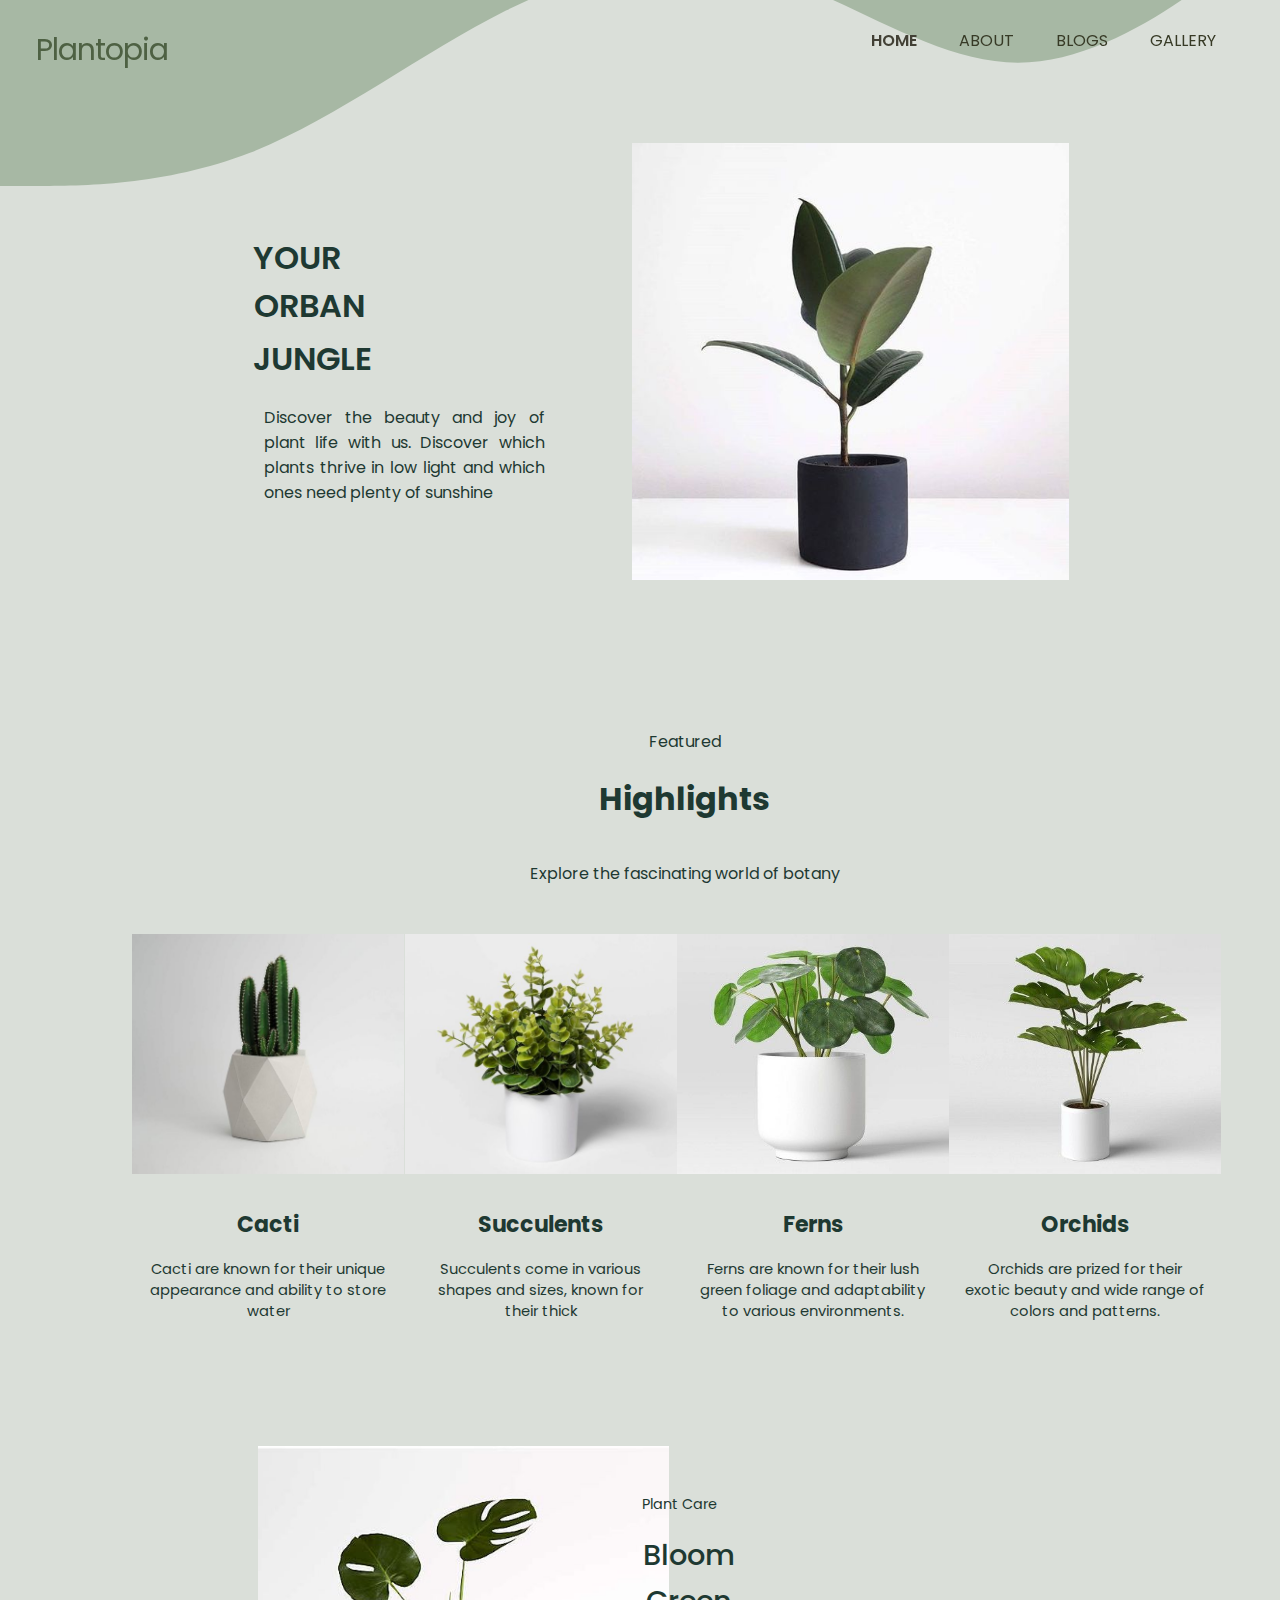
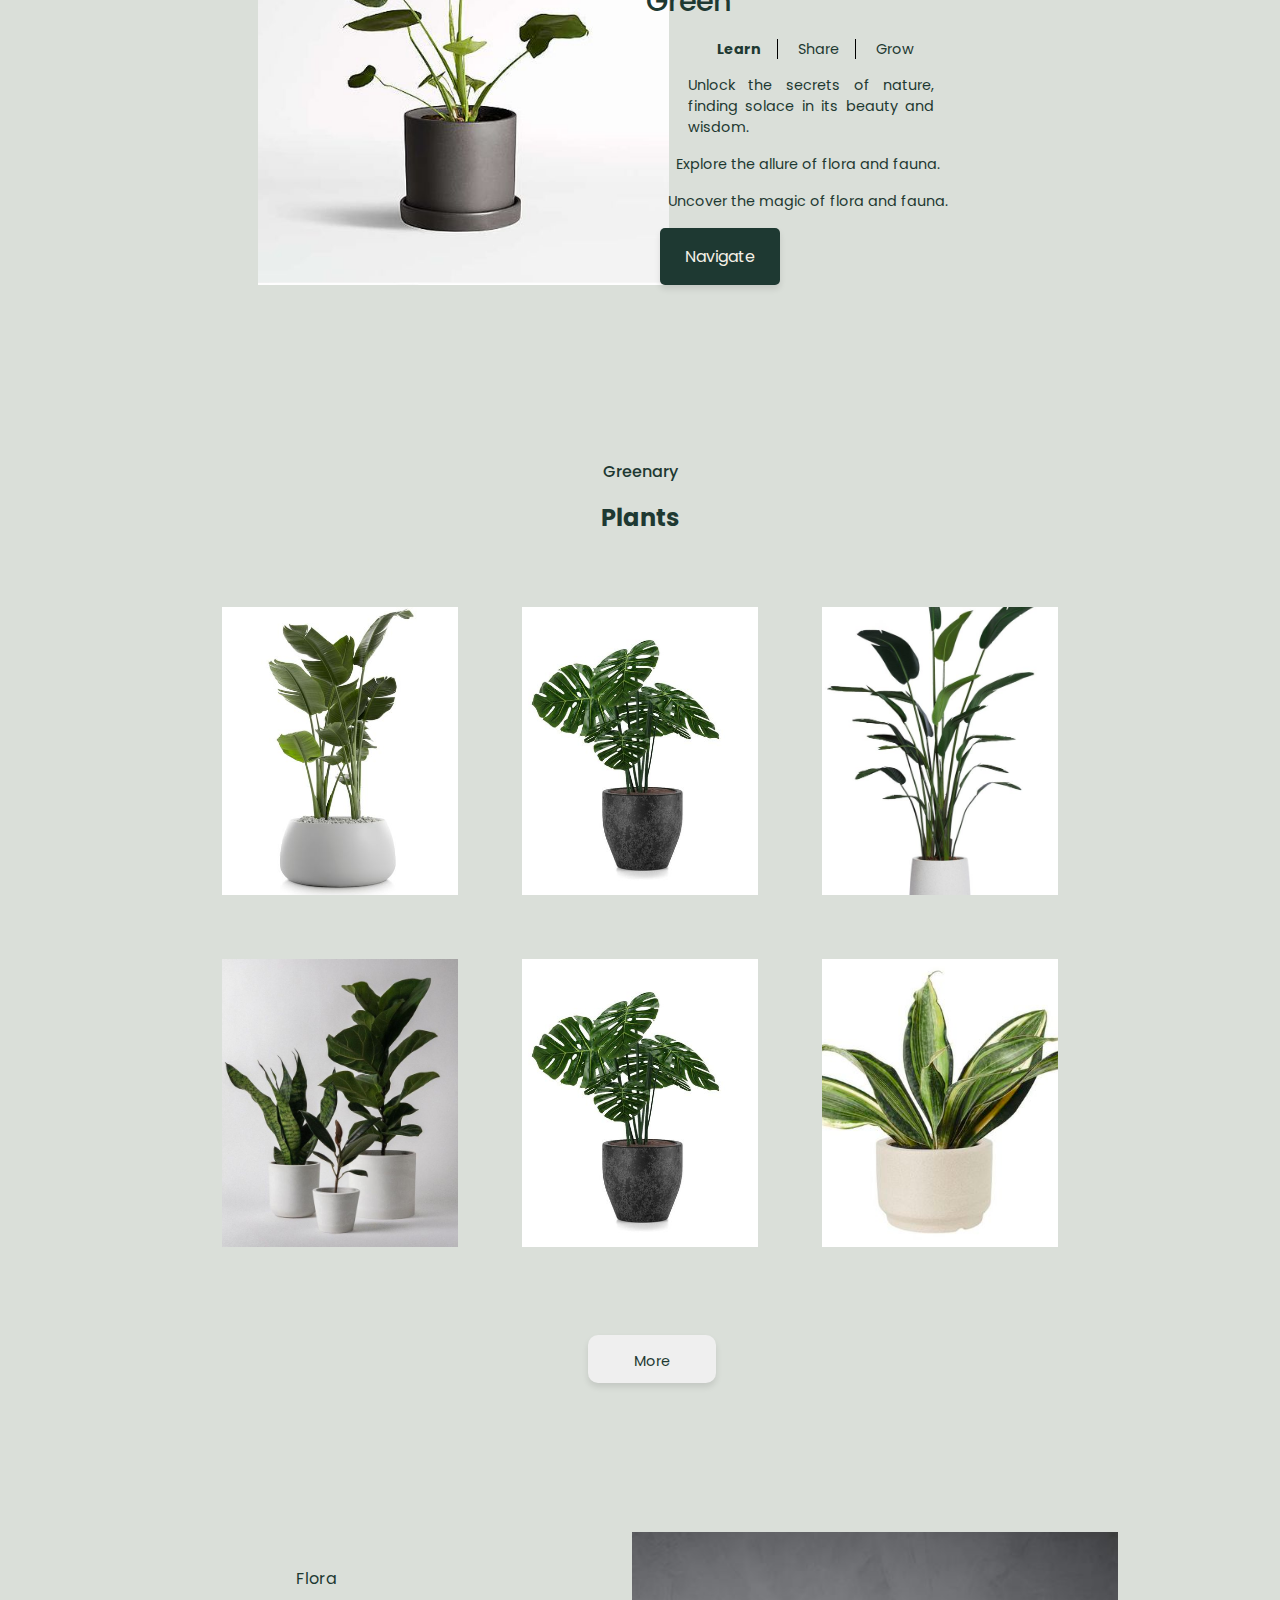
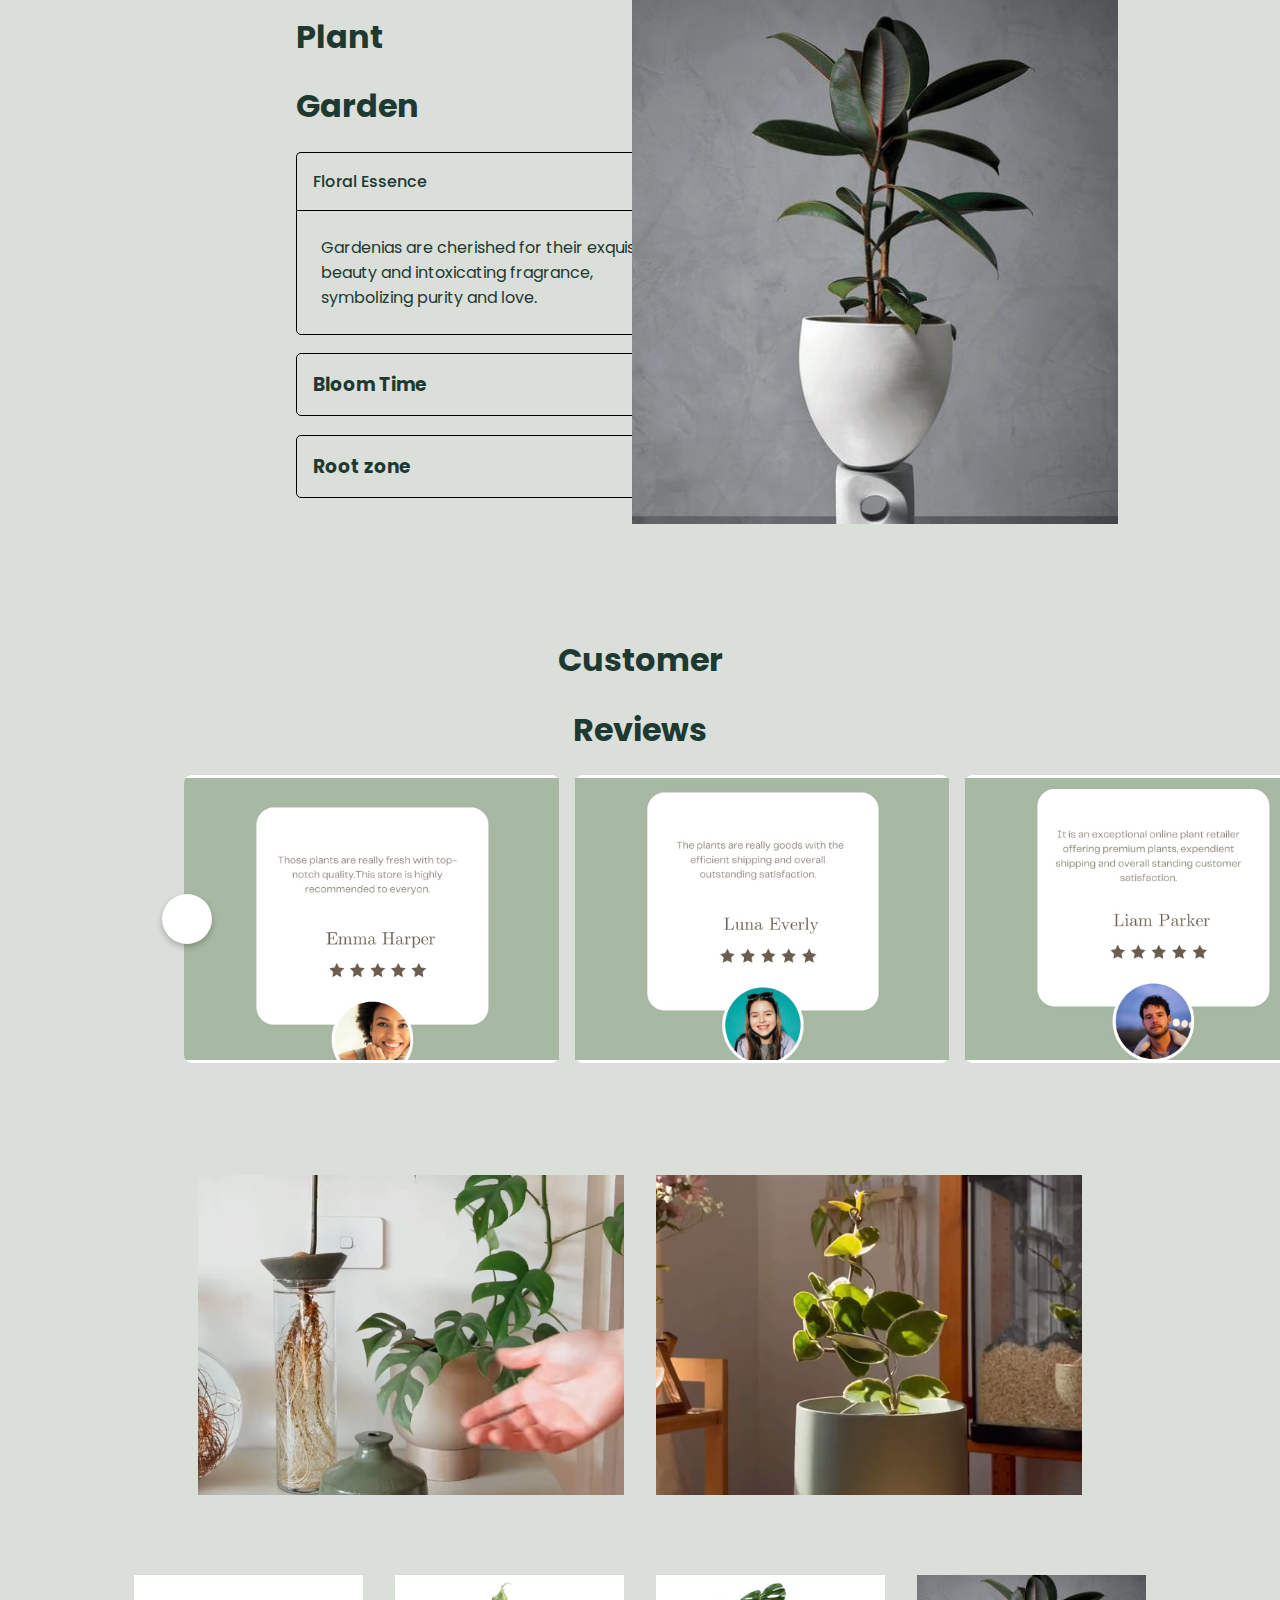
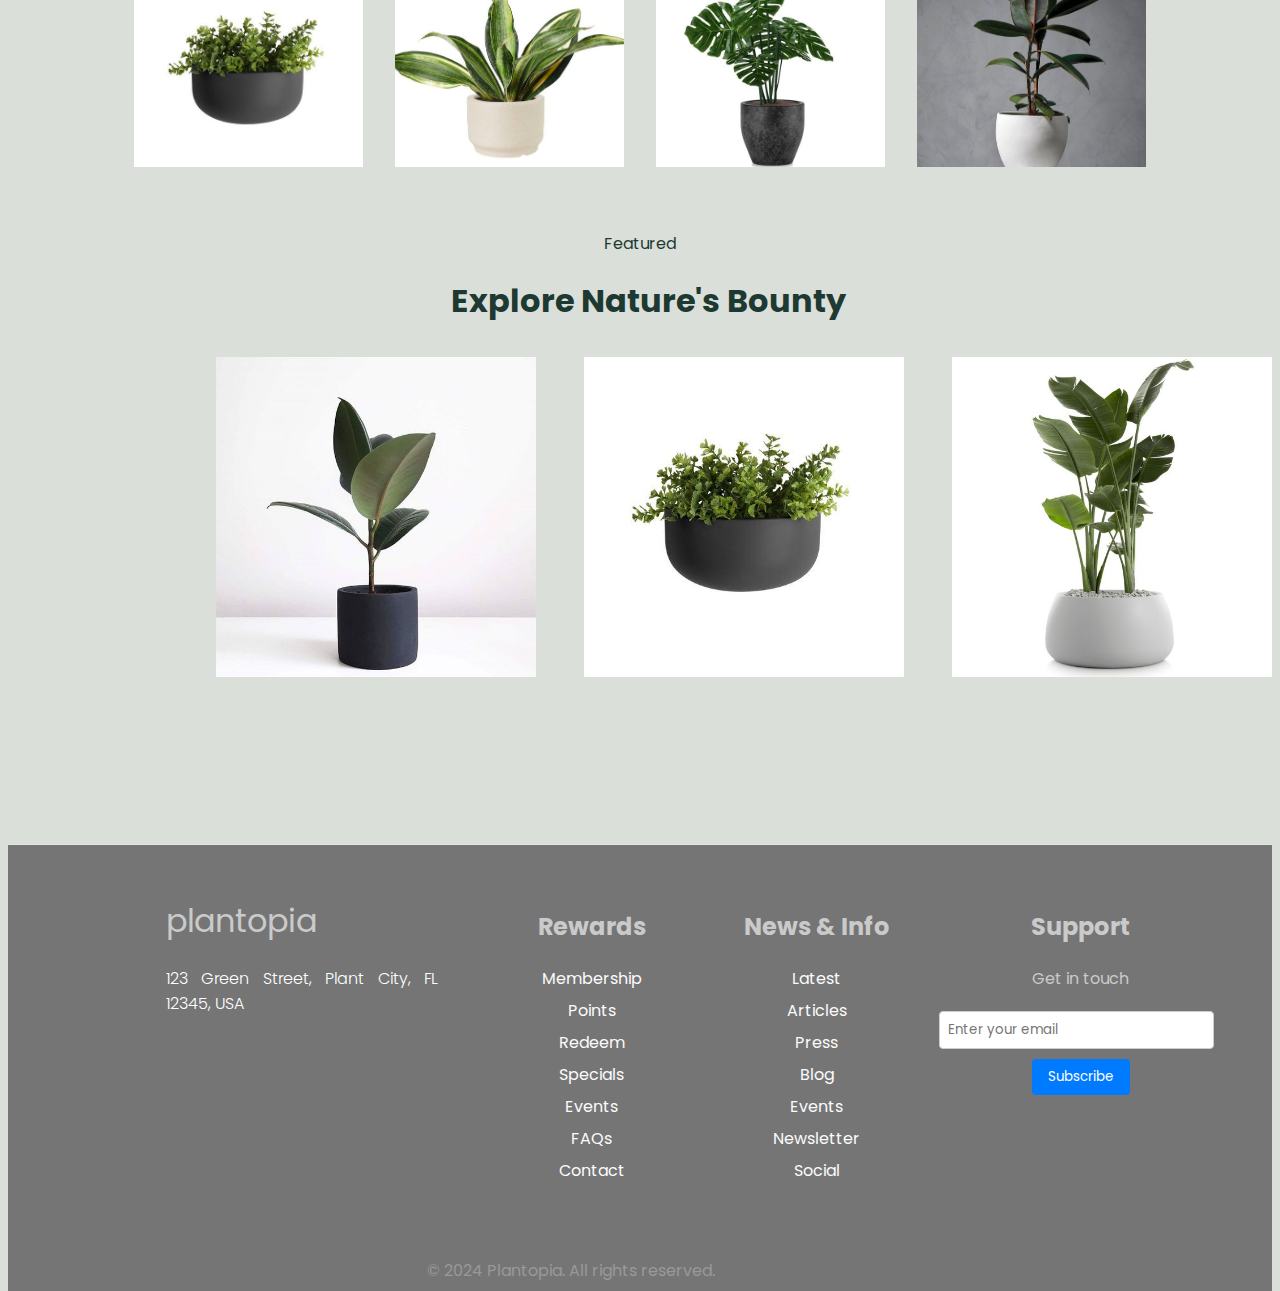
==== commit 87db1461: "first commit" ====
--- a/index.html
+++ b/index.html
@@ -1,185 +1,209 @@
 <!DOCTYPE html>
 <html lang="en">
+
 <head>
-    <meta charset="UTF-8">
-    <meta name="viewport" content="width=device-width, initial-scale=1.0">
-    <title>Project Internship</title>
-    <link rel="stylesheet" href="css/style.css">
-    <script src="js/scriptjs"></script>
-    <link rel="preconnect" href="https://fonts.googleapis.com">
-<link rel="preconnect" href="https://fonts.gstatic.com" crossorigin>
-<link href="https://fonts.googleapis.com/css2?family=Poppins:ital,wght@0,100;0,200;0,300;0,400;0,500;0,600;0,700;0,800;0,900;1,100;1,200;1,300;1,400;1,500;1,600;1,700;1,800;1,900&display=swap" rel="stylesheet">
+  <meta charset="UTF-8">
+  <meta name="viewport" content="width=device-width, initial-scale=1.0">
+  <title>Project Internship</title>
+  <link rel="stylesheet" href="css/style.css">
+  <script src="js/scriptjs"></script>
+  <link rel="preconnect" href="https://fonts.googleapis.com">
+  <link rel="preconnect" href="https://fonts.gstatic.com" crossorigin>
+  <link
+    href="https://fonts.googleapis.com/css2?family=Poppins:ital,wght@0,100;0,200;0,300;0,400;0,500;0,600;0,700;0,800;0,900;1,100;1,200;1,300;1,400;1,500;1,600;1,700;1,800;1,900&display=swap"
+    rel="stylesheet">
+    
 
 </head>
+
 <body>
   <nav id="navbar">
     <label>Plantopia</label>
     <ul>
-       <li class="active" ><a href="#">Home</a></li>
-       <li><a href="#about">About</a></li>
-       <li><a href="#blog">Blogs</a></li>
-       <li><a href="#gallery">Gallery</a></li>
+      <li class="active"><a href="#">Home</a></li>
+      <li><a href="#about">About</a></li>
+      <li><a href="#blog">Blogs</a></li>
+      <li><a href="#gallery">Gallery</a></li>
     </ul>
- </nav>
-    <!-- section 1 -->
-    <div class="container">
-        <div class="container__content">
-          <div class="blob">
-            <svg xmlns="http://www.w3.org/2000/svg" viewBox="0 0 1440 320"><path fill="#a7b8a4" fill-opacity="1" d="M0,288L48,288C96,288,192,288,288,250.7C384,213,480,139,576,90.7C672,43,768,21,864,48C960,75,1056,149,1152,149.3C1248,149,1344,75,1392,37.3L1440,0L1440,0L1392,0C1344,0,1248,0,1152,0C1056,0,960,0,864,0C768,0,672,0,576,0C480,0,384,0,288,0C192,0,96,0,48,0L0,0Z"></path></svg>
-  
-          </div>
-            <h1 class="container__title" >YOUR</h1>
-            <h1 class="container__title">ORBAN</h1>
-            <h1 class="container__title">JUNGLE</h1>
-            <p class="container__text" >
-              Discover the beauty and joy of plant life with us. Discover which plants thrive in low light and which ones need plenty of sunshine
+  </nav>
+  <!-- section 1 -->
+  <div class="container">
+    <div class="container__content">
+      <div class="blob">
+        <svg xmlns="http://www.w3.org/2000/svg" viewBox="0 0 1440 320">
+          <path fill="#a7b8a4" fill-opacity="1"
+            d="M0,288L48,288C96,288,192,288,288,250.7C384,213,480,139,576,90.7C672,43,768,21,864,48C960,75,1056,149,1152,149.3C1248,149,1344,75,1392,37.3L1440,0L1440,0L1392,0C1344,0,1248,0,1152,0C1056,0,960,0,864,0C768,0,672,0,576,0C480,0,384,0,288,0C192,0,96,0,48,0L0,0Z">
+          </path>
+        </svg>
+
+      </div>
+      <h1 class="container__title">YOUR</h1>
+      <h1 class="container__title">ORBAN</h1>
+      <h1 class="container__title">JUNGLE</h1>
+      <p class="container__text">
+        Discover the beauty and joy of plant life with us. Discover which plants thrive in low light and which ones need
+        plenty of sunshine
+      </p>
+    </div>
+    <div class="container__image">
+      <img class="container__imageFirst" src="images/plants.jpg">
+    </div>
+  </div>
+
+  <!-- section 2 -->
+  <div class="containerTwo">
+    <span class="containerTwo__subtitle">Featured</span>
+    <h1 class="containerTwo_title">Highlights</h1>
+    <p class="containerTwo_text">
+      Explore the fascinating world of botany
+    </p>
+
+    <div class="containerTwo__container">
+      <div class="containerTwo__item">
+        <img class="containerTwo__coffeeImage" src="images/plantI.jpg" alt="image">
+        <div class="containerTwo__content">
+          <div class="containerTwo__text_title_wrapper">
+            <h2 class="containerTwo__titleDivs">Cacti</h2>
+            <p class="containerTwo__textDivs">
+              Cacti are known for their unique appearance and ability to store water
             </p>
-        </div>
-        <div class="container__image">
-            <img class="container__imageFirst" src="images/plants.jpg">
-        </div>
-    </div>
-
-    <!-- section 2 -->
-    <div class="containerTwo">
-        <span class="containerTwo__subtitle">Label</span>
-        <h1 class="containerTwo_title">Title</h1>
-        <p class="containerTwo_text">lorem epsum lorem epsum lorem epsum</p>
-
-        <div class="containerTwo__container">
-            <div class="containerTwo__item">
-                <img class="containerTwo__coffeeImage" src="images/plantI.jpg" alt="image">
-                <div class="containerTwo__content">
-                    <div class="containerTwo__text_title_wrapper">
-                        <h2 class="containerTwo__titleDivs">Title Text</h2>
-                        <p class="containerTwo__textDivs">lorem epsum lorem spsum lorem spsum lorem sepsum</p>
-                    </div>
-                </div>
-            </div>
-            <div class="containerTwo__item">
-                <img class="containerTwo__coffeeImage" src="images/plantII.jpg" alt="image">
-
-                <div class="containerTwo__content">
-                    <div class="containerTwo__text_title_wrapper">
-                        <h2 class="containerTwo__titleDivs">Title Text</h2>
-                        <p class="containerTwo__textDivs">lorem epsum lorem spsum lorem spsum lorem sepsum</p>
-                    </div>
-                </div>
-            </div>
-            <div class="containerTwo__item">
-                <img class="containerTwo__coffeeImage" src="images/plantIII.jpg" alt="image">
-
-                <div class="containerTwo__content">
-                    <div class="containerTwo__text_title_wrapper">
-                        <h2 class="containerTwo__titleDivs">Title Text</h2>
-                        <p class="containerTwo__textDivs">lorem epsum lorem spsum lorem spsum lorem sepsu</p>
-                    </div>
-                </div>
-            </div>
-            <div class="containerTwo__item">
-                <img class="containerTwo__coffeeImage" src="images/plantV.jpg" alt="image">
-                <div class="containerTwo__content">
-                    <div class="containerTwo__text_title_wrapper">
-                        <h2 class="containerTwo__titleDivs">Title Text</h2>
-                        <p class="containerTwo__textDivs">lorem epsum lorem spsum lorem spsum lorem sepsu</p>
-                    </div>
-                </div>
-            </div>
-        </div>
+          </div>
+        </div>
+      </div>
+      <div class="containerTwo__item">
+        <img class="containerTwo__coffeeImage" src="images/plantII.jpg" alt="image">
+
+        <div class="containerTwo__content">
+          <div class="containerTwo__text_title_wrapper">
+            <h2 class="containerTwo__titleDivs">Succulents</h2>
+            <p class="containerTwo__textDivs">Succulents come in various shapes and sizes, known for their thick</p>
+          </div>
+        </div>
+      </div>
+      <div class="containerTwo__item">
+        <img class="containerTwo__coffeeImage" src="images/plantIII.jpg" alt="image">
+
+        <div class="containerTwo__content">
+          <div class="containerTwo__text_title_wrapper">
+            <h2 class="containerTwo__titleDivs">Ferns</h2>
+            <p class="containerTwo__textDivs">Ferns are known for their lush green foliage and adaptability to various environments.</p>
+          </div>
+        </div>
+      </div>
+      <div class="containerTwo__item">
+        <img class="containerTwo__coffeeImage" src="images/plantV.jpg" alt="image">
+        <div class="containerTwo__content">
+          <div class="containerTwo__text_title_wrapper">
+            <h2 class="containerTwo__titleDivs">Orchids</h2>
+            <p class="containerTwo__textDivs">
+              Orchids are prized for their exotic beauty and wide range of colors and patterns.
+            </p>
+          </div>
+        </div>
+      </div>
+    </div>
 
     <div class="containerTwo__imageDivs">
-        <div class="containerTwo__image">
-            <img src="images/plantIV.jpg" alt="coffee">
-        </div>
-        <div class="containerTwo__imageContents">
-            <span class="containerTwo__imageContents-label">Label</span>
-            <h1 class="containerTwo__imageContents-title">Title</h1>
-            <h1 class="containerTwo__imageContents-title">Title</h1>
+      <div class="containerTwo__image">
+        <img src="images/plantIV.jpg" alt="coffee">
+      </div>
+      <div class="containerTwo__imageContents">
+        <span class="containerTwo__imageContents-label">Plant Care</span>
+        <h1 class="containerTwo__imageContents-title">Bloom</h1>
+        <h1 class="containerTwo__imageContents-title">Green</h1>
+
+        <div class="containerTwo__titleLinks">
+          <span class="containerTwo__titleLink containerTwo__titleLink--active">Learn</span>
+          <span class="containerTwo__titleLink">Share</span>
+          <span class="containerTwo__titleLink">Grow</span>
+        </div>
+
+        <p class="containerTwo__paragraph">
+          Unlock the secrets of nature, finding solace in its beauty and wisdom.
         
-            <div class="containerTwo__titleLinks">
-                <span class="containerTwo__titleLink containerTwo__titleLink--active">Title Link</span>
-                <span class="containerTwo__titleLink">Title Link</span>
-                <span class="containerTwo__titleLink">Title Link</span>
-            </div>
-            
-            <p class="containerTwo__paragraph">Lorem ipsum dolor sit amet consectetur adipisicing elit. Voluptatum optio quidem iste corporis possimus porro ut rerum, iusto similique 
-            </p>
-            
-            <span class="containerTwo__additional-text">lorem epsum lorem spsum lorem spsum</span>
-            <span class="containerTwo__additional-text">lorem epsum lorem spsum lorem spsum</span>
-            
-            <button class="containerTwo__button">Button</button>
-        </div>
-    </div>
-    </div>
-
-    <div class="containerThree">
-        <div class="containerThree__header">
-            <h2 class="containerThree__label">Label</h2>
-            <h1 class="containerThree__title">Title</h1>
-        </div>
-        <div class="containerThree__divs">
-            <div class="containerThree__div">
-                <img src="images/plantVII.jpg" alt="coffee">
-                <span class="containerThree__titleOverlay">Title</span>
-                <span class="containerThree__labelOverlay">Label</span>
-            </div>
-            <div class="containerThree__div">
-                <img src="images/plantIX.jpg" alt="coffee">
-
-                <span class="containerThree__titleOverlay">Title</span>
-                <span class="containerThree__labelOverlay">Label</span>
-            </div>
-            <div class="containerThree__div">
-                <img src="images/plantVI.jpg" alt="coffee">
-    
-                <span class="containerThree__titleOverlay">Title</span>
-                <span class="containerThree__labelOverlay">Label</span>
-            </div>
-            <div class="containerThree__div">
-                <img src="images/plantVIII.jpg" alt="coffee">
-                
-                <span class="containerThree__titleOverlay">Title</span>
-                <span class="containerThree__labelOverlay">Label</span>
-            </div> <div class="containerThree__div">
-                <img src="images/plantIX.jpg"coffee>
-            
-                <span class="containerThree__titleOverlay">Title</span>
-                <span class="containerThree__labelOverlay">Label</span>
-            </div> <div class="containerThree__div">
-                <img src="images/plantX.jpg" alt="coffee">
-
-                <!-- <img src="coffeeXXII.jpg" alt="coffee"> -->
-                
-                <span class="containerThree__titleOverlay">Title</span>
-                <span class="containerThree__labelOverlay">Label</span>
-            </div>
-
-            <button class="containerThree__button">Button</button>
-        </div>
-
-        <div class="containerFour">
-            <div class="containerFour__content">
-                <span class="containerFour__label">label</span>
-                <h1 class="containerFour__title">TITLE</h1>
-                <h1 class="containerFour__title">TITLE</h1>
-
-                <div class="containerFour__div">
-                    <h3 class="containerFour__divTitle">Title Text</h3>
-                    <p class="containerFour__divpara">Lorem ipsum dolor sit amet consectetur adipisicing elit. At eveniet magni obcaecati ducimus quas</p>
-                </div>
-
-                <h3 class="containerFour__divTitletext">Title Text</h3>
-                <h3 class="containerFour__divTitletext">Title Text</h3>
-            </div>
-            <div class="containerFour__image">
-                <img src="images/plantXII.jpg" alt="coffee">
-            </div>
-        </div>
+        </p>
+
+        <span class="containerTwo__additional-text">
+          Explore the allure of flora and fauna.
+        </span>
+        <span class="containerTwo__additional-text">
+          Uncover the magic of flora and fauna.
+        </span>
+
+        <button class="containerTwo__button">Navigate</button>
+      </div>
+    </div>
+  </div>
+
+  <div class="containerThree">
+    <div class="containerThree__header">
+      <h2 class="containerThree__label">Greenary</h2>
+      <h1 class="containerThree__title">Plants</h1>
+    </div>
+    <div class="containerThree__divs">
+      <div class="containerThree__div">
+        <img src="images/plantVII.jpg" alt="coffee">
+        <span class="containerThree__titleOverlay">Aloe</span>
+        <span class="containerThree__labelOverlay">Succulent</span>
+      </div>
+      <div class="containerThree__div">
+        <img src="images/plantIX.jpg" alt="coffee">
+
+        <span class="containerThree__titleOverlay">Palm</span>
+        <span class="containerThree__labelOverlay">Arecace</span>
+      </div>
+      <div class="containerThree__div">
+        <img src="images/plantVI.jpg" alt="coffee">
+
+        <span class="containerThree__titleOverlay">Sage</span>
+        <span class="containerThree__labelOverlay">Lamiacea</span>
+      </div>
+      <div class="containerThree__div">
+        <img src="images/plantVIII.jpg" alt="coffee">
+
+        <span class="containerThree__titleOverlay">Lily</span>
+        <span class="containerThree__labelOverlay">Liliaceae</span>
+      </div>
+      <div class="containerThree__div">
+        <img src="images/plantIX.jpg" coffee>
+
+        <span class="containerThree__titleOverlay">Ficus</span>
+        <span class="containerThree__labelOverlay">Moraceae</span>
+      </div>
+      <div class="containerThree__div">
+        <img src="images/plantX.jpg" alt="coffee">
+
+        <span class="containerThree__titleOverlay">Ivy</span>
+        <span class="containerThree__labelOverlay">Araliaceae</span>
+      </div>
+
+      <button class="containerThree__button">More</button>
+    </div>
+
+    <div class="containerFour">
+      <div class="containerFour__content">
+        <span class="containerFour__label">Flora</span>
+        <h1 class="containerFour__title">Plant</h1>
+        <h1 class="containerFour__title">Garden</h1>
+
+        <div class="containerFour__div">
+          <h3 class="containerFour__divTitle">Floral Essence</h3>
+          <p class="containerFour__divpara">
+            Gardenias are cherished for their exquisite beauty and intoxicating fragrance, symbolizing purity and love.
+          </p>
+        </div>
+
+        <h3 class="containerFour__divTitletext">Bloom Time</h3>
+        <h3 class="containerFour__divTitletext">Root zone</h3>
+      </div>
+      <div class="containerFour__image">
+        <img src="images/plantXII.jpg" alt="coffee">
+      </div>
+    </div>
 
     <div class="slider__tittle">
-        <h1>TITLE</h1>
-        <h1>TITLE</h1>
+      <h1>Customer</h1>
+      <h1>Reviews</h1>
 
     </div>
     <div class="wrapper">
@@ -207,205 +231,185 @@
       <i id="right" class="fa-solid fa-angle-right"></i>
     </div>
     <div class="video-container">
-        <div class="video-container__video">
-          <video autoplay muted loop src="images/tik_brad_91291 (1).MP4"></video>
-        </div>
-        <div class="video-container__video">
-          <video autoplay muted loop src="images/tik_anyarinracha_64720 (1).MP4"></video>
-        </div>
-      </div>
-      <div class="flex-container">
-        <div class="flex-item">
-          <img src="images/plantXI.jpg">
-        </div>
-        <div class="flex-item">
-          <img src="images/plantX.jpg">
-
-        </div>
-        <div class="flex-item">
-          <img src="images/plantIX.jpg">
-
-        </div>
-        <div class="flex-item">
-          <img src="images/plantXII.jpg">
-        </div>
-      </div>
-
-      <div class="lastContainer">
-        <span class="lastContainer__label">label</span>
-        <h1 class="lastContainer__Title">title</h1>
-
-        <div class="image-container">
-            <div class="image-block">
-              <img src="images/plants.jpg" alt="Image 1">
+      <div class="video-container__video">
+        <video autoplay muted loop src="images/tik_brad_91291 (1).MP4"></video>
+      </div>
+      <div class="video-container__video">
+        <video autoplay muted loop src="images/tik_anyarinracha_64720 (1).MP4"></video>
+      </div>
+    </div>
+    <div class="flex-container">
+      <div class="flex-item">
+        <img src="images/plantXI.jpg">
+      </div>
+      <div class="flex-item">
+        <img src="images/plantX.jpg">
+
+      </div>
+      <div class="flex-item">
+        <img src="images/plantIX.jpg">
+
+      </div>
+      <div class="flex-item">
+        <img src="images/plantXII.jpg">
+      </div>
+    </div>
+
+
+    <div class="lastContainer">
+      <span class="lastContainer__label">Featured</span>
+      <h1 class="lastContainer__Title">Explore Nature's Bounty</h1>
+  
+      <div class="image-container">
+          <div class="image-block">
+              <img src="images/plants.jpg" alt="Tropical Plants">
               <div class="hover-content">
-                <span class="label">Label 1</span>
-                <h2 class="title">Title 1</h2>
-                <h2 class="title">Title 1</h2>
-                <span class="date">Date 1</span>
-                <p class="description">Description 1</p>
+                  <span class="label">Tropical Paradise</span>
+                  <h2 class="title">Foliage Extravaganza</h2>
+                  <h2 class="title">Lush Greenery</h2>
+                  <span class="date">March 14, 2024</span>
+                  <p class="description">Dive into the vibrant world of tropical flora</p>
               </div>
-            </div>
-            <div class="image-block">
-                <img src="images/plantXI.jpg" alt="Image 1">
-                <div class="hover-content">
-                  <span class="label">Label 1</span>
-                  <h2 class="title">Title 1</h2>
-                  <h2 class="title">Title 1</h2>
-                  <span class="date">Date 1</span>
-                  <p class="description">Description 1</p>
-                </div>
+          </div>
+          <div class="image-block">
+              <img src="images/plantXI.jpg" alt="Flowering Plant">
+              <div class="hover-content">
+                  <span class="label">Floral Delight</span>
+                  <h2 class="title">Blossom Bloom</h2>
+                  <h2 class="title">Colorful Petals</h2>
+                  <span class="date">March 14, 2024</span>
+                  <p class="description">Experience the beauty of blossoming flowers</p>
               </div>
-              <div class="image-block">
-                <img src="images/plantVII.jpg" alt="Image 1">
-                <div class="hover-content">
-                  <span class="label">Label 1</span>
-                  <h2 class="title">Title 1</h2>
-                  <h2 class="title">Title 1</h2>
-                  <span class="date">Date 1</span>
-                  <p class="description">Description 1</p>
-                </div>
+          </div>
+          <div class="image-block">
+              <img src="images/plantVII.jpg" alt="Cactus">
+              <div class="hover-content">
+                  <span class="label">Desert Oasis</span>
+                  <h2 class="title">Prickly Charm</h2>
+                  <h2 class="title">Succulent Splendor</h2>
+                  <span class="date">March 14, 2024</span>
+                  <p class="description">Discover the allure of resilient desert plants</p>
               </div>
-      </div>
+          </div>
+      </div>
+
       <footer class="footer">
         <div class="footer__addr">
-          <h1 class="footer__logo">Plantopia</h1>
-          <address>
-            Lorem ipsum dolor, sit amet consectetur adipisicing elit. Sed doloremque, molestiae,
-             reiciendis distinctio soluta, maiores corrupti vitae 
-          </address>
-        </div>
-      
+            <h1 class="footer__logo">Plantopia</h1>
+            <address>
+                123 Green Street, Plant City, FL 12345, USA
+            </address>
+        </div>
         <ul class="footer__nav">
-          <li class="nav__item">
-            <h2 class="nav__title">Rewards</h2>
-       
-            <ul class="nav__ul">
-              <li>
-                <a href="#">links</a>
-              </li>
-      
-              <li>
-                <a href="#">links</a>
-              </li>
-      
-              <li>
-                <a href="#">links</a>
-              </li>
-
-              <li>
-                <a href="#">links</a>
-              </li>
-              <li>
-                <a href="#">links</a>
-              </li>
-              <li>
-                <a href="#">links</a>
-              </li>
-              <li>
-                <a href="#">links</a>
-              </li>
-            </ul>
-          </li>
-      
-          <li class="nav__item">
-            <h2 class="nav__title">News & Info</h2>
-      
-            <ul class="nav__ul">
-              <li>
-                <a href="#">links</a>
-              </li>
-      
-              <li>
-                <a href="#">links</a>
-              </li>
-      
-              <li>
-                <a href="#">links</a>
-              </li>
-      
-              <li>
-                <a href="#">links</a>
-              </li>
-      
-              <li>
-                <a href="#">links</a>
-              </li>
-      
-              <li>
-                <a href="#">links</a>
-              </li>
-              <li>
-                <a href="#">links</a>
-              </li>
-            </ul>
-          </li>
-
-          
-      
-          <li class="nav__item">
-            <h2 class="nav__title">Support</h2>
-
-            <ul class="nav__ul">
-                <li>
-                  <p>lorem epsum lorem epsum</p>
-                </li>
-              
-                <li>
-                  <input type="email" class="nav__input" placeholder="Enter your email">
-                  <button class="nav__button">Subscribe</button>
-                </li>
-              
-              
-              </ul>
-
-        <div class="legal">
-          <p class="copy">&copy; 2024 Copyright.</p>
-      
-        </div>
+            <li class="nav__item">
+                <h2 class="nav__title">Rewards</h2>
+                <ul class="nav__ul">
+                    <li>
+                        <a href="#">Membership</a>
+                    </li>
+                    <li>
+                        <a href="#">Points</a>
+                    </li>
+                    <li>
+                        <a href="#">Redeem</a>
+                    </li>
+                    <li>
+                        <a href="#">Specials</a>
+                    </li>
+                    <li>
+                        <a href="#">Events</a>
+                    </li>
+                    <li>
+                        <a href="#">FAQs</a>
+                    </li>
+                    <li>
+                        <a href="#">Contact</a>
+                    </li>
+                </ul>
+            </li>
+    
+            <li class="nav__item">
+                <h2 class="nav__title">News & Info</h2>
+                <ul class="nav__ul">
+                    <li>
+                        <a href="#">Latest</a>
+                    </li>
+                    <li>
+                        <a href="#">Articles</a>
+                    </li>
+                    <li>
+                        <a href="#">Press</a>
+                    </li>
+                    <li>
+                        <a href="#">Blog</a>
+                    </li>
+                    <li>
+                        <a href="#">Events</a>
+                    </li>
+                    <li>
+                        <a href="#">Newsletter</a>
+                    </li>
+                    <li>
+                        <a href="#">Social</a>
+                    </li>
+                </ul>
+            </li>
+    
+            <li class="nav__item">
+                <h2 class="nav__title">Support</h2>
+                <ul class="nav__ul">
+                    <li>
+                        <p>Get in touch</p>
+                    </li>
+                    <li>
+                        <input type="email" class="nav__input" placeholder="Enter your email">
+                        <button class="nav__button">Subscribe</button>
+                    </li>
+                </ul>
+                <div class="legal">
+                    <p class="copy">&copy; 2024 Plantopia. All rights reserved.</p>
+                </div>
+            </li>
+        </ul>
+    </footer>
+    
       </footer>
 
 
       <script>
-        document.addEventListener("DOMContentLoaded", function() {
-            var lastScrollTop = 0;
-            var navbar = document.getElementById("navbar");
-            var bgDiv = document.getElementById("bgDiv"); // Reference to the background div
-            var scrollThreshold = 100; // Change this value to your desired height
-            var currentPage = 1; // Assuming the user starts on the first page
-            var defaultBackgroundColor = ""; // Store the default background color here
-        
-            // Get the default background color of the navbar
-            var navbarComputedStyle = window.getComputedStyle(navbar);
-            defaultBackgroundColor = navbarComputedStyle.backgroundColor;
-        
-            window.addEventListener("scroll", function() {
-                var scrollTop = window.pageYOffset || document.documentElement.scrollTop;
-        
-                if (scrollTop > lastScrollTop && scrollTop > scrollThreshold) {
-                    // Scrolling down
-                    navbar.style.top = "-80px"; // Hide navbar when scrolling down
-                    navbar.classList.remove("scrolled-up"); // Remove scrolled-up class
-                    bgDiv.style.display = "none"; // Hide background div when scrolling down
-                } else {
-                    // Scrolling up or not beyond the threshold height
-                    navbar.style.top = "0"; // Show navbar when scrolling up
-                    if (currentPage > 1 && scrollTop > scrollThreshold) {
-                        // On the second page or below and scrolling up
-                        navbar.classList.add("scrolled-up"); // Add scrolled-up class
-                        bgDiv.style.display = "block"; // Show background div when scrolling up on the second page or below
-                    } else {
-                        // On the first page or not scrolling beyond the threshold
-                        navbar.classList.remove("scrolled-up"); // Remove scrolled-up class
-                        bgDiv.style.display = "none"; // Hide background div
-                    }
-                }
-        
-                lastScrollTop = scrollTop;
-            });
+        document.addEventListener("DOMContentLoaded", function () {
+          var lastScrollTop = 0;
+          var navbar = document.getElementById("navbar");
+          var bgDiv = document.getElementById("bgDiv");
+          var scrollThreshold = 100;
+          var currentPage = 1;
+          var defaultBackgroundColor = "";
+    
+          var navbarComputedStyle = window.getComputedStyle(navbar);
+          defaultBackgroundColor = navbarComputedStyle.backgroundColor;
+    
+          window.addEventListener("scroll", function () {
+            var scrollTop = window.pageYOffset || document.documentElement.scrollTop;
+    
+            if (scrollTop > lastScrollTop && scrollTop > scrollThreshold) {
+              navbar.style.top = "-80px";
+              navbar.classList.remove("scrolled-up");
+              bgDiv.style.display = "none";
+            } else {
+              navbar.style.top = "0";
+              if (currentPage > 1 && scrollTop > scrollThreshold) {
+                navbar.classList.add("scrolled-up");
+                bgDiv.style.display = "block";
+              } else {
+                navbar.classList.remove("scrolled-up");
+                bgDiv.style.display = "none";
+              }
+            }
+    
+            lastScrollTop = scrollTop;
+          });
         });
-        </script>
-
-
-</body>
-</html>+    </script>
+    </body>
+    </html>
+    --- a/css/style.css
+++ b/css/style.css
@@ -1,8 +1,6 @@
-
 *{
     font-family: "Poppins", sans-serif;
 }
-
 #navbar {
     position: fixed;
     top: 0;
@@ -12,7 +10,6 @@
     transition: background-color 0.3s, top 0.3s;
     z-index: 1;
   }
-  
   label {
     line-height: 100px;
     padding: 10px 20px; 
@@ -31,7 +28,7 @@
     line-height: 80px;
     margin-right: 20px;
   }
-  
+
   nav ul li {
     margin: 0 5px;
   }
@@ -68,7 +65,6 @@
     align-items: center;
     font-size: 1rem;
 }
-
 /* Styles for the content within the container */
 .container__content {
     width: clamp(10rem, 90%, 80rem);
@@ -77,7 +73,6 @@
     margin-left: auto;
     margin-right: auto;
 }
-
 .container__title{
     font-weight: 600;
     font-style: normal;
@@ -88,23 +83,19 @@
     margin-bottom: -3rem;
     margin-left: -2.9rem;
 }
-
 .container__title:nth-of-type(2){
     margin-left: -1.3rem; 
 }
-
 .container__title:nth-of-type(3) {
     margin-left: -1rem; 
     margin-top: -1rem;
 }
-
 .container__text {
-    margin-left: 41.5%; 
+    margin-left: 40%; 
     margin-top: 0rem; 
     width: 50%;
     text-align: justify;
 }
-
 .container__image {
     width: 70%;  
     height: 34.375rem; 
@@ -115,14 +106,12 @@
     background-color: #DADFD9;
     font-family: "Alegreya Sans", serif;
 }
-
 .container__image {
     margin-left: -1rem;
     margin-right: auto; 
     max-width: 100%; 
     height: auto;
 }
-
 .container__imageFirst {
     margin-top: auto; 
     margin-left: auto;
@@ -130,8 +119,6 @@
     max-width: 100%;
     height: auto;
 }
-
-
 .containerTwo {
     display: flex;
     justify-content: center;
@@ -142,7 +129,6 @@
     margin-left: 7vw;
     margin-top: 25rem;
 }
-
 .containerTwo__container {
     display: grid;
     grid-template-columns: 1fr;
@@ -150,9 +136,7 @@
     margin-left: -3rem; 
     margin-top: 2rem;
     width: 90%;
-    
-}
-
+}
 .containerTwo__item {
     padding: 1rem;
     text-align: center;
@@ -160,7 +144,6 @@
     width: 15rem;
     position: relative;
 }
-
 .containerTwo__item img {
     position: absolute;
     top: 50%; 
@@ -170,7 +153,6 @@
     height: 100%;
     object-fit: cover; 
 }
-
 /* Styles for the content within containerTwo */
 .containerTwo__content {
     display: flex;
@@ -180,7 +162,6 @@
     margin-top: 15rem;
     font-size: 0.92rem;
 }
-
 /* Styles for the title within containerTwo */
 .containerTwo__title {
     /* margin-left: -3rem; */
@@ -188,18 +169,15 @@
     font-size: 0.9rem;
     margin-left: auto;
 }
-
 /* Styles for the text within containerTwo */
 .containerTwo__text {
     margin-top: -1rem; 
 }
-
 /* Styles for the parent container */
 .containerTwo__imageDivs {
     display: flex; 
     justify-content: space-between;
 }
-
 /* Styles for the image div */
 .containerTwo__image {
     width: 35%;
@@ -208,13 +186,11 @@
     margin-bottom: 5rem;
     margin-top: 17rem;
 }
-
 .containerTwo__image img {
     width: 100%;
     height: 100%;
     object-fit: cover;
 }
-
 /* Styles for the contents div */
 .containerTwo__imageContents {
     width: 30%;
@@ -222,53 +198,42 @@
     margin-top: 20rem;
     font-size: 0.9rem;
 }
-
 .containerTwo__imageContents-label {
     margin-left: -22rem;
     margin-bottom: -2rem;
 }
-
 .containerTwo__imageContents-title {
-    /* font-size: 2rem; */
     margin-left: -20.9rem;
     margin-bottom: -1rem;
     font-weight: 500;
 }
-
 .containerTwo__titleLinks {
     margin-top: 2rem;
     margin-left: -3rem;
 }
-
 .containerTwo__titleLink {
     margin-right: 1rem;
     border-right: 1px solid black; 
     padding-right: 1rem; 
 }
-
 .containerTwo__titleLink:last-child {
     border-right: none;
 }
-
 .containerTwo__titleLink--active {
     font-weight: bold;
 }
-
 .containerTwo__paragraph {
     text-align: justify;
-    width: 70%; /* Default width */
+    width: 70%;
     display: flex;
     flex-direction: column;
     margin-left: 0.5rem;
-
-}
-
+}
 .containerTwo__additional-text {
     display: block;
     margin-top: 1rem;
     margin-left: -6rem;
 }
-
 .containerTwo__button {
     margin-top: 1rem;
     margin-left: -17rem;
@@ -281,125 +246,110 @@
     font-size: 1rem;
     color: #f4f0e6;
     border-radius: 5px;
-}
-
+    transition: background-color 0.3s ease, box-shadow 0.3s ease;
+    box-shadow: 0px 4px 6px rgba(0, 0, 0, 0.1);
+}
+.containerTwo__button:hover {
+    background-color: #405050;
+    box-shadow: 0px 6px 10px rgba(0, 0, 0, 0.2);
+}
 .containerThree {
     margin-top: 22rem; 
     text-align: center;
 }
-
 .containerThree__header {
     margin-bottom: 2rem;
 }
-
 .containerThree__label {
     font-size: 1rem; 
     font-weight: 500;
 }
-
 .containerThree__title {
     font-size: 1.5rem; 
 }
-
-
-
-
-
-
-
 .containerThree__divs {
     margin-top: -8rem;
     display: flex;
-    flex-wrap: wrap; /* Allow items to wrap to the next line */
-    justify-content: center; /* Center items horizontally */
+    flex-wrap: wrap;
+    justify-content: center;
     padding: 10rem;
     gap:3rem;
 }
-
 .containerThree__div {
     position: relative;
     height: 18rem;
-    width: 21rem; /* Adjust width to fit three items in a row with gap */
-    margin: 0.5rem; /* Add margin between items */
+    width: 21rem; 
+    margin: 0.5rem;
     display: flex;
     align-items: center;
     justify-content: center;
-    box-sizing: border-box; /* Include padding and border in the width calculation */
-}
-
+    box-sizing: border-box;
+}
 .containerThree__div img {
     width: 100%;
     height: 100%;
     object-fit: cover;
 }
-
 .containerThree__titleOverlay,
 .containerThree__labelOverlay {
     display: none;
     position: absolute;
-    bottom: -1rem; /* Adjust as needed */
+    bottom: -1rem;
     left: -1rem;
     width: 95%;
     height: 3rem;
     margin-top: -10rem;
-    text-align: start; /* Center text */
+    text-align: start;
     padding-left: 3rem;
     border-radius: 5px;
-    background-color: rgba(155, 161, 118, 0.8);
+    background-color: rgb(155, 161, 118);
     color: black;
-    transition: opacity 0.3s ease;
+    transition: opacity 0.5s ease;
     z-index: 1;
 }
-
 .containerThree__titleOverlay{
     top: 23rem;
     padding-top: 1rem;
 }
-
 .containerThree__div:hover .containerThree__titleOverlay,
 .containerThree__div:hover .containerThree__labelOverlay {
     display: block;
-    animation: show-overlay 1s forwards;
     transition: opacity 0.3s ease;
-}
-
-.containerThree__button{
-    padding: 0.3rem 0.3rem;
-    width: 5rem;
-    border: none;
-    cursor: pointer;
-    color: #1E3932;
-    border: 10px;
-    font-size: 1rem;
+    animation: show-overlay 0.5s forwards;
+}
+
+@keyframes show-overlay {
+    from {
+        opacity: 0; /* Start with opacity 0 */
+    }
+    to {
+        opacity: 1; /* Gradually increase opacity to 1 */
+    }
 }
 
 .containerFour {
     display: grid;
-    grid-template-columns: 1fr 40vw; /* Adjust grid columns for the image */
+    grid-template-columns: 1fr 40vw;
     gap: 1rem;
     align-items: center;
     margin-bottom: 7rem;
 }
-
 .containerFour__content {
     text-align: left;
     margin-left: 18rem;
     margin-top: 1rem;
 }
-
 .containerFour__label {
     text-align: justify;
     font-size: 1rem;
 }
-
 .containerFour__div {
     margin-top: 1rem;
     width: 25rem;
     border-radius: 5px;
 }
-
 .containerFour__divTitle{
-    border: 1px solid black; /* Add border */
+    border: 1px solid black; 
     margin-bottom: -1rem;
     border-bottom: none;
     padding: 1rem;
@@ -409,22 +359,19 @@
     font-size: 1rem;
     font-weight: 500;
 }
-
 .containerFour__divpara{
-    border: 1px solid black; /* Add border */
-    padding: 1.5rem; /* Add padding */
+    border: 1px solid black;
+    padding: 1.5rem;
     border-radius: 5px;
     border-top-left-radius: 0px;
     border-top-right-radius: 0px;
 }
-
 .containerFour__divTitletext {
-    border: 1px solid black; /* Add border */
+    border: 1px solid black;
     width: 22.8rem;
     padding: 1rem;
     border-radius: 5px;
 }
-
 .containerFour__image {
     width: 38vw; 
     height: 37rem;  
@@ -435,25 +382,21 @@
     margin-left: -8rem;
     margin-right: 0; 
 }
-
 .containerFour__image img{
     object-fit: cover;
     height: 100%;
     width: 100%;
 }
-
 .wrapper {
     max-width: 1200px;
     width: 100%;
     position: relative;
     margin-left: 11rem;
 }
-
 .slider__tittle h1{
     font-weight: 700;
     font-size: 2rem;
 }
-
 .wrapper i {
     top: 50%;
     height: 50px;
@@ -469,19 +412,15 @@
     transform: translateY(-50%);
     transition: transform 0.1s linear;
 }
-
 .wrapper i:active {
     transform: translateY(-50%) scale(0.85);
 }
-
 .wrapper i:first-child {
     left: -22px;
 }
-
 .wrapper i:last-child {
     right: -22px;
 }
-
 .wrapper .carousel {
     display: grid;
     grid-auto-flow: column;
@@ -493,31 +432,25 @@
     scroll-behavior: smooth;
     scrollbar-width: none;
 }
-
 .carousel::-webkit-scrollbar {
     display: none;
 }
-
 .carousel.no-transition {
     scroll-behavior: auto;
 }
-
 .carousel.dragging {
     scroll-snap-type: none;
     scroll-behavior: auto;
 }
-
 .carousel.dragging .card {
     cursor: grab;
     user-select: none;
 }
-
 .carousel :where(.card, .img) {
     display: flex;
     justify-content: center;
     align-items: center;
 }
-
 .carousel .card {
     scroll-snap-align: start;
     height: 18rem;
@@ -528,18 +461,15 @@
     flex-direction: column;
     border-radius: 8px;
 }
-
 .carousel .card .img {
     height: 70%;
     width: 100%;
 }
-
 .card .img img {
     width: 100%;
     height: 140%;
     object-fit: cover;
 }
-
 .video-container {
     display: flex;
     justify-content: space-between;
@@ -551,18 +481,14 @@
     margin-left: auto;
     margin-right: auto;
 }
-
 .video-container__video {
     flex: 1;
-    background-color: #a68585; /* Placeholder background color */
-}
-
+}
 .video-container__video video{
     height: 100%;
     width: 100%;
     object-fit: cover;
 }
-
 .flex-container {
     display: flex;
     height: 12rem;
@@ -573,67 +499,78 @@
     margin-right: auto;
     gap: 2rem;
 }
-
 .flex-item {
     flex: 1;
-    background-color: #c5a5a5; /* Placeholder background color */
-}
-
+    background-color: #c5a5a5;
+}
 .flex-item img{
     height: 100%;
     width: 100%;
     object-fit: cover;
 }
-
 .lastContainer{
     margin-top: 4rem;
 }
-
 .image-container {
     display: flex;
     margin-left: 10rem;
     margin-top: 2rem;
     margin-bottom: 5rem;
 }
-
 .image-block {
     position: relative;
     margin-left: 3rem;
     max-width: 100%;
-}
-
+    transition: margin-left 0.3s ease; 
+}
 .image-block img {
     height: 20rem;
     max-width: 100%;
     object-fit: cover;
 }
-
 .hover-content {
     display: none;
     position: absolute;
     top: 13rem;
     left: 1.5rem;
     border-radius: 10px;
-    background-color: rgba(148, 155, 140, 0.8); /* Semi-transparent background color */
+    background-color: rgba(148, 155, 140, 0.8);
     padding: 20px;
     text-align: start;
-}
-
+    opacity: 0;
+    transition: top 0.5s ease, opacity 0.5s ease;
+}
 .image-block:hover .hover-content {
     display: block;
     width: 14.5rem;
-}
-
+    opacity: 1;
+    animation: slideIn 1s forwards, fadeIn 1s forwards;
+}
+@keyframes slideIn {
+    from {
+        top: 10rem; 
+    }
+    to {
+        top: 13rem;
+    }
+}
+
+@keyframes fadeIn {
+    from {
+        opacity: 0;
+    }
+    to {
+        opacity: 1; 
+    }
+}
 .title {
-    font-size: 18px; /* Adjust font size as needed */
+    font-size: 18px;
     font-weight: bold;
 }
-
 .label, .date, .description {
-    font-size: 14px; /* Adjust font size as needed */
-    margin-top: 5px; /* Adjust spacing between elements as needed */
-}
-
+    font-size: 14px; 
+    margin-top: 5px;
+}
 .lastContainer__Title{
     margin-left: 1rem;
 }
@@ -645,15 +582,18 @@
     color: rgb(202, 202, 202);
     background-color: #757575;
     border-top: 1px solid #e5e5e5;
+    margin-bottom: -2rem;
+    margin-top: 10rem;
 }
 
 .footer > * {
-    flex:  1 100%;
+    flex:  1 25%;
 }
 
 .footer__addr {
     margin-bottom: 2em;
     text-align: justify;
+    flex: 1;
 }
 
 .footer__logo {
@@ -705,7 +645,7 @@
 }
 
 .footer__nav > * {
-    flex: 1 50%;
+    flex: 1 25%;
     margin-right: 1.25em;
 }
 
@@ -722,7 +662,7 @@
 }
 
 .copy{
-    margin-left: -20rem;
+    margin-left: -32rem;
     margin-bottom: -2rem;
 }
 
@@ -746,6 +686,7 @@
     border: none;
     border-radius: 4px;
     cursor: pointer;
+    margin-top: 10px;
 }
 
 .nav__button:hover {
@@ -753,192 +694,164 @@
 }
 
 .containerThree__button{
-    padding: 0.3rem 0.3rem;
+    padding: 0.6rem 0.6rem;
     width: 5rem;
+    height: 3rem;
     border: none;
     cursor: pointer;
     color: #1E3932;
     border: 10px;
-    font-size: 1rem;
-}
-
-  @media screen and (min-width: 24.375em) {
-    .legal .legal__links {
-      margin-left: auto;
-    }
-  }
-  
-  @media screen and (min-width: 40.375em) {
-    .footer__nav > * {
-      flex: 1;
-    }
-  
-    .footer__addr {
-      flex: 1 0px;
-    }
-  
-    .footer__nav {
-      flex: 2 0px;
-    }
-  }
-
-
+    font-size: 0.9rem;
+    border-radius: 10px;
+    transition: background-color 0.3s ease, box-shadow 0.3s ease; 
+    box-shadow: 0px 4px 6px rgba(0, 0, 0, 0.1); 
+}
+.containerThree__button:hover {
+    background-color: #b4bea6; 
+    box-shadow: 0px 6px 10px rgba(0, 0, 0, 0.2);
+}
 /* Media query for screens smaller than 18rem */
 @media (max-width: 288px) {
-    /* Adjust font size for smaller screens */
-    .container, .containerTwo, .containerTwo__container {
+    *body{
+        font-size: 0.8rem;
+    }
+    label {
+        padding: 5px 5px;
+        font-size: 15px;
+        margin-bottom: -5rem; 
+      }
+      .navbar ul li{
+        font-size: 0.5rem;
+        margin-right: 5rem;
+      }
+    .blob {
+        width: 45rem;
+        margin-top: -10rem;
+        margin-left: -5rem;
+      }
+  
+    .container__title{
+        margin-left: auto;
+    }
+
+    .container__content {
+        text-align: center;
+        margin-top: 8rem;
+        margin-left: 6rem;
         font-size: 0.7rem;
-    }
-
-    .container__content {
-        /* width: 90%;  */
-        text-align: center;
-        margin-top: 3rem;
-        margin-left: 7rem;
-        margin-right: auto;
-        font-size: 0.8rem;
-        margin-right: 1rem;
-    }
-
-    .container__title:nth-child(2){
-        margin-left: -10px;
-    }
-
-    .container__title:nth-child(3){
-        margin-left: -0px;
-    }
-
-    /* Adjust margin for text within container */
+        margin-right: 0rem;
+        width: 200%;
+    }
+
+    .container__title:nth-of-type(1){
+        margin-left: -25px;
+    }
+
     .container__text {
-        /* margin-left: 6rem;  */
+        margin-left: 15%; 
         margin-top: 0rem; 
         text-align: justify;
-        width: 15rem;
-    }
-
-    /* Adjust width and height for image within container */
-    .container__image {
-        width: 50%;  
-        height: 20rem; 
-        margin-top: 1rem; 
+        width: 70%;
+        font: 1rem;
     }
 
     .container__imageFirst{
-        margin-left: 3rem;
-        max-width: 15rem;
-        max-height: 15rem;
-    }
-    /* Adjust margin for subtitle within containerTwo */
+        margin-left: 20rem;
+        height: 15rem;
+    }
+
+
     .containerTwo__subtitle {
-        margin-top: 10rem;
-        margin-left: 12rem;
-
-    }
-
-    /* Adjust margin for title within containerTwo */
-    .containerTwo_title {
+        margin-top: 30rem;
+        font-size: 0.8rem;
+        margin-left: 20rem;
+    }
+
+    .containerTwo_title, .containerTwo_text {
         margin-top: 1rem;
-        margin-left: 12rem;
-
-    }
-
-    /* Adjust margin for text within containerTwo */
-    .containerTwo_text {
-        margin-top: 1rem;
-        margin-left: 12rem;
-        width: 100%;
-        
-    }
-
-    /* Adjust font size for containerTwo container */
+        font-size: 0.8rem;
+        margin-left: 20rem;
+    }
+    .containerTwo_text{
+        width: 20rem;
+    }
+    .containerTwo {
+        font-size: 0.8rem;
+        margin-left: 0rem;
+    }
+
     .containerTwo__container {
-        font-size: 0.7rem;
-        /* margin-left: 6rem; */
-    }
-
-    /* Adjust display and width for items within containerTwo */
+        font-size: 0.8rem;
+    }
+
     .containerTwo__item {
         display: flex;
         align-items: center;
         width: auto;
-        margin-left: 0;
-        width: 30%;
-        height: 4rem;
-    }
-
-    /* Adjust display and grid columns for content within containerTwo */
+        margin-left: 5rem;
+        width: 35%;
+        height: 10rem;
+    }
+
     .containerTwo__content {
         display: grid;
         grid-template-columns: auto 1fr;
         gap: 1rem;
         align-items: center;
-        margin-left: 3rem;
-    }
-
-    /* Adjust margin and width for title and text within containerTwo */
+    }
+
     .containerTwo__titleDivs {
-        margin-top: -5.8rem;
-        margin-left: 6rem;
-
+        margin-top: -10.5rem;
     }
 
     .containerTwo__titleDivs,
     .containerTwo__textDivs {
         grid-column: 1;
-        margin-left: 5rem;
+        margin-left: 13rem;
+        width: 80%;
+        font-size: 0.8rem;
+    }
+
+    .containerTwo__imageDivs {
+        display: flex; 
+        justify-content: space-between;
+    }
+    
+    .containerTwo__image {
         width: 100%;
-    }
-
-    .containerTwo__imageDivs {
-        display: flex; /* Use flexbox */
-        justify-content: space-between; /* Distribute items evenly along the main axis */
-        /* margin-top: 9rem; */
-    }
-
-    .containerTwo__item{
-        margin-left: 6rem;
-    }
-    
-    /* Styles for the image div */
-    .containerTwo__image {
-        width: 15rem;
-        height: 10rem;
-        border: 0.15rem solid black;
-        margin-left: 15rem;
-        margin-bottom: 5rem;
+        height: 15rem;
+        margin-left: 2rem;
+        margin-bottom: 20rem;
         margin-top: 5rem;
     }
     
-    /* Styles for the contents div */
     .containerTwo__imageContents {
-        width: 40%; /* Adjust width as needed */
-        margin-right: 5rem;
-        margin-top: 17rem;
-        font-size: 0.8rem;
-    }
-    
-    /* Remaining styles for the inner elements remain unchanged */
+        width: 100%;
+        margin-right: -20rem;
+        margin-top: 5rem;
+        font-size: 0.6rem;
+    }
+    
     .containerTwo__imageContents-label {
         font-weight: bold;
-        margin-left: -20rem;
-    }
-    
+        margin-left: -6.5rem;
+        margin-bottom: -1rem;
+    }
+
     .containerTwo__imageContents-title {
         font-size: 1.2rem;
-        margin-left: -19.9rem;
+        margin-left: -5.9rem;
         margin-bottom: -1rem;
     }
     
     .containerTwo__titleLinks {
         margin-top: 1.5rem;
-        margin-left: -13rem;
-        width: 18rem;
+        margin-left: -1rem;
     }
     
     .containerTwo__titleLink {
         margin-right: 1rem;
-        /* border-right: 1px solid black;  */
-        padding-right: 1rem; 
+        border-right: 1px solid black; 
     }
     
     .containerTwo__titleLink:last-child {
@@ -951,156 +864,292 @@
     
     .containerTwo__paragraph {
         text-align: justify;
-        margin-left: -10rem;
-        width: 10rem;
+        width: 100%;
     }
     
     .containerTwo__additional-text {
         display: block;
         margin-top: 1rem;
-        margin-left: -10rem;
-        width: 10rem;
-
+        margin-left: -1rem;
     }
     
     .containerTwo__button {
-        margin-top: 1rem;
-        margin-left: -19.5rem;
-        padding: 0.5rem 0.5rem;
-        width: 7rem;
+        margin-top: 5rem;
+        margin-left: -13.5rem;
+        padding: 0.3rem 0.3rem;
+        width: 5rem;
         border: none;
         cursor: pointer;
     }
 
     .containerThree {
-        margin-top: 34rem; /* Adjust the top margin as needed */
+        margin-top: 40rem;
+        margin-left: 10rem;
         text-align: center;
         font-size: 0.8rem;
     }
 
     .containerThree__header {
-        margin-bottom: 1rem; /* Adjust the bottom margin as needed */
-        margin-left: 1.5rem;
+        margin-bottom: 1rem; 
+        margin-left: 7rem;
     }
     
     .containerThree__label {
-        font-size: 0.8rem; /* Adjust font size as needed */
+        font-size: 0.8rem; 
     }
     
     .containerThree__title {
-        font-size: 0.8rem; /* Adjust font size as needed */
+        font-size: 0.8rem; 
     }
     
     .containerThree__divs {
         margin-top: -10rem;
-        display: flex;
-        flex-wrap: wrap; /* Allow items to wrap to the next line */
-        justify-content: center; /* Center items horizontally */
-        padding: 10rem;
-        gap:3rem;
-        width: 10rem;
-        margin-left: -5rem;
+        width: 300%;
+        margin-left: -9rem;
     }
     
     .containerThree__div {
         position: relative;
-        height: 8rem;
-        margin: 0.5rem; /* Add margin between items */
-        display: flex;
-        align-items: center;
-        justify-content: center;
-        border: 1px solid black;
-        box-sizing: border-box; /* Include padding and border in the width calculation */
+        height: 13rem;
+        width: 100%; 
+        margin: 0.5rem;
+    }
+
+    .containerThree__div img{
+        width: 50rem;
     }
     
     .containerThree__titleOverlay,
     .containerThree__labelOverlay {
+        left: -0.5rem;
+        width: 90%;
+        height: 2rem;
+    }
+    
+    .containerThree__titleOverlay{
+        top: 20rem;
+        padding-top: 0.5rem;
+        padding-bottom: 0.5rem;
+    }
+
+    .containerThree__button{
+        width: 5rem;
+        padding: 0.5rem;
+    }
+
+    .containerFour__content {
+        margin-left: 9rem;
+        margin-top: 20rem;
+        font-size: 0.7rem;
+    }
+
+    .containerFour__div {
+        margin-top: 1rem;
+        width: 14rem;
+        margin-left: -7rem;
+    }
+
+    .containerFour__label{
+        margin-left: -1rem;
+    }
+
+    .containerFour__title{
+        margin-left: -1.5rem;
+    }
+
+    .containerFour__divTitle{
+        margin-bottom: -1rem;
+        padding: 0.5rem;
+    }
+
+    .containerFour__divpara{
+        padding: 0.5rem;
+
+    }
+
+    .containerFour__divTitletext {
+        width: 13rem;
+        padding: 0.5rem;
+        margin-left: -7rem;
+    }
+
+    .containerFour__image {
+        width: 120vw; 
+        height: 18rem;  
+        margin-top: -30rem; 
+        margin-left: -17.5rem;
+        margin-right: 0; 
+    }
+
+    .slider__tittle h1{
+        font-size: 0.9rem;
+        font-weight: 800;
+        margin-top: -1rem;
+        margin-left: 8rem;
+    }
+
+    .wrapper {
+        margin-top: 2rem;
+        margin-left: -7rem;
+        width: 40rem;
+    }
+
+    .wrapper i {
+        height: 40px;
+        width: 40px;
+        font-size: 1rem;
+        line-height: 40px;
+    }
+
+    .wrapper i:first-child {
+        left: -18px;
+    }
+
+    .wrapper i:last-child {
+        right: 20px;
+    }
+
+    .carousel .card {
+        height: 10rem;
+        width: 90%; 
+        max-width: none;
+        overflow-x: auto;
+    }
+
+    .image-block {
+        max-width: 100%;
+    }
+
+    .image-block img {
+        height: 10rem;
+    }
+
+    .video-container {
+        display: flex;
+        justify-content: space-between;
+        margin-top: 7rem;
+        max-width: 70%;
+        gap: 2rem;
+        height: 15rem;
+        padding: auto;
+        margin-left: -5rem;
+    }
+
+    .video-container__video {
+        flex: 1;
+    }
+
+    .video-container__video video{
+        height: 100%;
+        width: 14rem;
+        display: flex;
+        gap: 2rem;
+    }
+
+    .flex-item{
+        display: flex;
+        height: 8rem;
+        margin-top: 1rem;
+        padding: auto;
+        margin-left: auto;
+        margin-right: auto;
+        gap: 8rem;
+    }
+
+    .flex-item img {
+        width: 7rem;
+        gap: 2rem;
+    }
+
+    .flex-container{
+        height: 10rem;
+        margin-left: -7rem;
+        gap: 2rem;
+    }
+  
+    .hover-content {
         display: none;
         position: absolute;
-        bottom: -1rem; /* Adjust as needed */
-        left: -1rem;
-        width: 90%;
-        height: 1rem;
-        margin-top: -23rem;
-        text-align: start; /* Center text */
-        padding-left: 3rem;
-        background-color: rgb(210, 206, 206);
-        color: black;
-        transition: opacity 0.3s ease;
-        z-index: 1;
-        
-    }
-    
-    .containerThree__titleOverlay{
-        top: 29rem;
-        padding-top: 0.8rem;
-        padding-bottom: 0.5rem;
-    }
-    
-    .containerThree__div:hover .containerThree__titleOverlay,
-    .containerThree__div:hover .containerThree__labelOverlay {
+        left: 0rem;
+        top: 9rem;
+        padding: 3px;
+        text-align: start;
+    }
+  
+    .image-block:hover .hover-content {
         display: block;
-    }
-
-    .containerThree__button{
-        padding: 1rem;
-        height: 2rem;
-    }
-
-    .containerThree__button{
-        margin-left: -0.4rem;
-        width: 5rem;
-        padding: 0.5rem;
-}
-
-.containerFour__content {
-    margin-left: 8rem;
-    margin-top: 19rem;
-    font-size: 0.6rem;
-}
-
-.containerFour__div {
-    margin-top: 1rem;
-    width: 10rem;
-    margin-left: -2rem;
-}
-
-.containerFour__divTitle{
-    margin-bottom: -1rem;
-    padding: 0.5rem;
-    
-}
-
-.containerFour__divpara{
-    padding: 0.5rem; /* Add padding */
-}
-
-.containerFour__divTitletext {
-    width: 8rem;
-    padding: 0.5rem;
-    margin-left: -1.5rem;
-
-}
-
-.containerFour__image {
-    width: 50vw; 
-    height: 10rem;  
-    margin-top: -20rem; 
-    margin-left: -12rem;
-    margin-right: 0; 
-}
+        width: 100%;
+    }
+  
+    .title {
+        font-size: 18px;
+        font-weight: bold;
+    }
+
+    .label, .date, .description {
+        font-size: 14px; 
+    }
+
+    .lastContainer__label{
+        margin-left: 8rem;
+    }
+
+    .lastContainer__Title{
+        font-size: 0.9rem;
+        font-weight: bold;
+        margin-left: 0rem;
+        width: 20rem;
+    }
+
+    .image-container{
+        padding: 20px;
+        width: 35rem;
+        margin-left: -7rem;
+    }
+    .lastContainer{
+        margin-top: 3rem;
+    }
+    .image-block {
+        position: relative;
+        margin-left: 1rem;
+        max-width: 150%;
+    }
+    .footer__logo {
+        font-size: 1.2rem;
+        margin-left: 1rem;
+    }
+    .footer address {
+        width: 80%;
+        margin-left: 1rem;
+    }
+    .footer__nav > * {
+        flex: 1 100%;
+        margin-right: 0;
+        margin-bottom: 1rem;
+    }
+    .legal {
+        margin-top: 3rem;
+    }
+    .copy {
+        margin-left: 1rem;
+    }
+    .footer{
+        width: 1200%;
+        margin-left: -9rem;
+    }
 }
 
 /* Media query for screens between 18rem and 32rem */
 @media (min-width: 288px) and (max-width: 512px) {
     label {
-        padding: 10px 10px; /* Further adjust padding for smaller screens */
-        font-size: 20px; /* Further adjust font size for smaller screens */
+        padding: 10px 10px;
+        font-size: 20px; 
+        margin-top: -2rem;
       }
     
       nav ul {
-        right: 10px; /* Further adjust right position for smaller screens */
-        margin-right: 5rem; /* Further adjust margin for smaller screens */
+        right: 10px;
+        margin-right: 5rem;
         font-size: 0.8rem;
       }
     
@@ -1109,98 +1158,72 @@
       }
 
     .blob {
-        max-height: 15rem; /* Adjust height for smaller screens */
+        height: 100%; /* Adjust height for smaller screens */
         width: 38rem;
-        /* margin-left: -2.4rem; Adjust margin for smaller screens */
-        margin-top: -9rem;
+        margin-top: -10rem;
         margin-left: -5rem;
       }
-    /* .container__title:nth-child(2){
-        margin-left: -12px;
-    } */
-
-    /* .container__title:nth-child(3){
-        margin-left: -5px;
-    } */
-
+  
     .container__title{
         margin-left: auto;
-        /* margin-right: auto; */
     }
 
     .container__content {
-        /* width: 90%;  */
         text-align: center;
-        margin-top: 8rem;
-        margin-left: auto;
-        /* margin-right: auto; */
+        margin-top: 6rem;
+        margin-left: -2rem;
         font-size: 0.7rem;
         margin-right: 0rem;
-    }
-
-    .container__title:nth-child(2){
-        margin-left: -15px;
-    }
-
-    .container__title:nth-child(3){
-        margin-left: -12px;
-    }
-
-    /* Adjust margin for text within container */
+        width: 200%;
+    }
+
+    .container__title:nth-of-type(1){
+        margin-left: -25px;
+    }
+
     .container__text {
-        margin-left: 30%; 
+        margin-left: 22%; 
         margin-top: 0rem; 
         text-align: justify;
-        width: 60%;
+        width: 50%;
         font: 1rem;
     }
 
-    /* Adjust width and height for image within container */
-    /* .container__image {
-        width: 50%;  
-        height: 20rem; 
-        margin-top: 1rem; 
-    } */
+    .container__image{
+        width: 90%;
+    }
 
     .container__imageFirst{
-        margin-left: 50%;
-        max-width: 190%;
+        margin-left: 10rem;
         max-height: 15rem;
-        /* max-height: 0%;  */
-    }
-
-
-    /* Adjust font size for container and containerTwo */
-    .container, .containerTwo {
-        font-size: 0.8rem;
-        margin-left: 2rem;
-    }
-    /* Adjust margin for subtitle within containerTwo */
+        width: 200%;
+    }
+ 
+    .container__imageFirst img{
+        width: 20rem;
+    }
+
     .containerTwo__subtitle {
-        margin-top: 40rem;
+        margin-top: 25rem;
         font-size: 0.8rem;
         margin-left: 5rem;
     }
 
-    /* Adjust margin for title and text within containerTwo */
     .containerTwo_title, .containerTwo_text {
         margin-top: 1rem;
         font-size: 0.8rem;
         margin-left: 5rem;
     }
 
-   
-    /* Adjust font size for containerTwo */
     .containerTwo {
         font-size: 0.8rem;
-    }
-
-    /* Adjust font size for containerTwo container */
+
+    }
+
     .containerTwo__container {
         font-size: 0.8rem;
     }
 
-    /* Adjust display, width, and margin for items within containerTwo */
     .containerTwo__item {
         display: flex;
         align-items: center;
@@ -1210,7 +1233,6 @@
         height: 10rem;
     }
 
-    /* Adjust display and grid columns for content within containerTwo */
     .containerTwo__content {
         display: grid;
         grid-template-columns: auto 1fr;
@@ -1218,7 +1240,6 @@
         align-items: center;
     }
 
-    /* Adjust margin and width for title and text within containerTwo */
     .containerTwo__titleDivs {
         margin-top: -10.5rem;
     }
@@ -1233,29 +1254,25 @@
     }
 
     .containerTwo__imageDivs {
-        display: flex; /* Use flexbox */
-        justify-content: space-between; /* Distribute items evenly along the main axis */
-        /* margin-top: 9rem; */
-    }
-    
-    /* Styles for the image div */
+        display: flex; 
+        justify-content: space-between; 
+    }
+    
     .containerTwo__image {
-        width: 50%;
-        max-height: 20rem;
-        margin-left: 2rem;
+        width: 100%;
+        height: 15rem;
+        margin-left: 1rem;
         margin-bottom: 20rem;
         margin-top: 5rem;
     }
     
-    /* Styles for the contents div */
     .containerTwo__imageContents {
-        width: 60%; /* Adjust width as needed */
-        margin-right: -15rem;
-        margin-top: 3rem;
+        width: 60%; 
+        margin-right: -20rem;
+        margin-top: 5rem;
         font-size: 0.6rem;
     }
     
-    /* Remaining styles for the inner elements remain unchanged */
     .containerTwo__imageContents-label {
         font-weight: bold;
         margin-left: -15.5rem;
@@ -1289,13 +1306,14 @@
     
     .containerTwo__paragraph {
         text-align: justify;
-        margin-left: -5rem;
+        width: 100%;
+        margin-left: -12em;
     }
     
     .containerTwo__additional-text {
         display: block;
         margin-top: 1rem;
-        margin-left: -13rem;
+        margin-left: -12rem;
     }
     
     .containerTwo__button {
@@ -1308,7 +1326,7 @@
     }
 
     .containerThree {
-        margin-top: 50rem; /* Adjust the top margin as needed */
+        margin-top: 35rem;
         margin-left: 10rem;
         text-align: center;
         font-size: 0.8rem;
@@ -1320,36 +1338,35 @@
     }
     
     .containerThree__label {
-        font-size: 0.8rem; /* Adjust font size as needed */
+        font-size: 0.8rem; 
     }
     
     .containerThree__title {
-        font-size: 0.8rem; /* Adjust font size as needed */
+        font-size: 0.8rem; 
     }
     
     .containerThree__divs {
         margin-top: -10rem;
-        width: 10rem;
-        margin-left: -6em;
+        width: 100%;
+        margin-left: -10rem;
     }
     
     .containerThree__div {
         position: relative;
-        height: 8rem;
-        width: 100%; /* Adjust width to fit three items in a row with gap */
-        margin: 0.5rem; /* Add margin between items */
+        height: 15rem;
+        width: 100%; 
+        margin: 0.5rem;
     }
     
     .containerThree__titleOverlay,
     .containerThree__labelOverlay {
         left: -0.5rem;
-        width: 80%;
-        height: 1rem;
-        margin-top: -15rem;
+        width: 90%;
+        height: 2rem;
     }
     
     .containerThree__titleOverlay{
-        top: 24rem;
+        top: 22rem;
         padding-top: 0.5rem;
         padding-bottom: 0.5rem;
     }
@@ -1357,257 +1374,284 @@
     .containerThree__button{
         width: 5rem;
         padding: 0.5rem;
-}
-
-.containerFour__content {
-    margin-left: 9rem;
-    margin-top: 3rem;
-    font-size: 0.7rem;
-}
-
-.containerFour__div {
-    margin-top: 1rem;
-    width: 14rem;
-    margin-left: -5rem;
-}
-
-.containerFour__divTitle{
-    margin-bottom: -1rem;
-    padding: 0.5rem;
-}
-
-.containerFour__divpara{
-    padding: 0.5rem; /* Add padding */
-}
-
-.containerFour__divTitletext {
-    width: 13rem;
-    padding: 0.5rem;
-    margin-left: -5rem;
-
-}
-
-/* Styles for the image within the container */
-.containerFour__image {
-    width: 50vw; 
-    height: 15rem;  
-    margin-top: -20rem; 
-    margin-left: -15.5rem;
-    margin-right: 0; 
-}
-
-.slider__tittle h1{
-    font-size: 0.9rem;
-    font-weight: 800;
-    margin-top: -3rem;
-}
-
-.wrapper {
-    margin-top: 3rem;
-    margin-left: 1.5rem;
-  }
-
-  /* .wrapper i {
-    left: 10px;
-    right: 50px;
-  }
-  .wrapper i:first-child {
-    left: auto;
-  } */
-  .carousel .card {
-    height: 10rem;
-    width: 100%;
-  }
-  
-  .image-container {
-    margin-left: auto;
-  }
-  
-  .image-block {
-    position: relative;
-    margin-left: auto;
-    max-width: 150%;
-  }
-  
-  .image-block img {
-    /* width: 100px; Adjust image size as needed */
-    height: 13rem;
-    max-width: 100%;
-    object-fit: cover;
-  }
-
-  .video-container__video{
-    height: 10rem;
-    width: 500px;
-
-  }
-
-  .flex-item{
-    height: 10rem;
-    width: 100%;
-    margin-top: -4rem;
-
-  }
-  
-  .hover-content {
-    display: none;
-    position: absolute;
-    left: 0rem;
-    top: 9rem;
-    background-color: rgba(189, 133, 133, 0.8); /* Semi-transparent background color */
-    padding: 3px;
-    text-align: start;
-  }
-  
-  .image-block:hover .hover-content {
-    display: block;
-    width: 100%;
-  }
-  
-  .title {
-    font-size: 18px; /* Adjust font size as needed */
-    font-weight: bold;
-  }
-  
-  .label, .date, .description {
-    font-size: 14px; /* Adjust font size as needed */
-    margin-top: 0px; /* Adjust spacing between elements as needed */
-  }
-
-  .lastContainer__Title{
-    margin-left: 0.3rem;
-    font-size: 0.9rem;
-    font-weight: bold;
-  }
-
-  .image-container{
-    padding: 20px;
-  }
-  .lastContainer{
-    margin-top: -4rem;
-  }
-
-  .image-block {
-    position: relative;
-    margin-left: 1rem;
-    max-width: 150%;
-  }
+    }
+
+    .containerFour__content {
+        margin-left: 9rem;
+        margin-top: 10rem;
+        font-size: 0.7rem;
+    }
+
+    .containerFour__div {
+        margin-top: 1rem;
+        width: 14rem;
+        margin-left: -5rem;
+    }
+
+    .containerFour__divTitle{
+        margin-bottom: -1rem;
+        padding: 0.5rem;
+    }
+
+    .containerFour__divpara{
+        padding: 0.5rem; 
+    }
+
+    .containerFour__divTitletext {
+        width: 13rem;
+        padding: 0.5rem;
+        margin-left: -5rem;
+
+    }
+
+    .containerFour__image {
+        width: 60vw; 
+        height: 15rem;  
+        margin-top: -20rem; 
+        margin-left: -17.5rem;
+        margin-right: 0; 
+    }
+
+    .slider__tittle h1{
+        font-size: 0.9rem;
+        font-weight: 800;
+        margin-top: 1rem;
+    }
+
+    .wrapper {
+        margin-top: 2rem;
+        margin-left: -7rem;
+        width: 40rem;
+    }
+
+    .wrapper i {
+        height: 40px;
+        width: 40px;
+        font-size: 1rem;
+        line-height: 40px;
+    }
+
+    .wrapper i:first-child {
+        left: -18px;
+    }
+
+    .wrapper i:last-child {
+        right: 20px;
+    }
+
+    .carousel .card {
+        height: 10rem;
+        width: 90%; 
+        max-width: none;
+        overflow-x: auto;
+    }
+
+    .image-block {
+        max-width: 100%;
+    }
+
+    .image-block img {
+        height: 10rem;
+    }
+
+    .video-container {
+        display: flex;
+        justify-content: space-between;
+        margin-top: 7rem;
+        max-width: 70%;
+        gap: 2rem;
+        height: 20rem;
+        padding: auto;
+        margin-left: -5rem;
+    }
+
+    .video-container__video {
+        flex: 1;
+    }
+
+    .video-container__video video{
+        height: 100%;
+        width: 14rem;
+        display: flex;
+        gap: 2rem;
+    }
+
+    .flex-item{
+        display: flex;
+        height: 8rem;
+        width: 60%;
+        margin-top: 1rem;
+        padding: auto;
+        margin-left: auto;
+        margin-right: auto;
+        gap: 5rem;
+    }
+
+    .flex-item img {
+        width: 8rem;
+        gap: 4rem;
+
+    }
+
+    .flex-container{
+        height: 10rem;
+        margin-left: -7rem;
+        gap: 2rem;
+    }
+
+    .hover-content {
+        display: none;
+        position: absolute;
+        left: 0rem;
+        top: 9rem;
+        padding: 3px;
+        text-align: start;
+    }
+
+    .image-block:hover .hover-content {
+        display: block;
+        width: 100%;
+    }
+
+    .title {
+        font-size: 18px;
+        font-weight: bold;
+    }
+
+    .label, .date, .description {
+        font-size: 14px; 
+    }
+
+
+    .lastContainer__Title{
+        font-size: 0.9rem;
+        font-weight: bold;
+    }
+
+    .image-container{
+        padding: 20px;
+        width: 35rem;
+        margin-left: -7rem;
+    }
+    .lastContainer{
+        margin-top: 3rem;
+    }
+
+    .image-block {
+        position: relative;
+        margin-left: 1rem;
+        max-width: 150%;
+    }
+
+    .footer__logo {
+        font-size: 1.5rem;
+        margin-left: 2rem;
+    }
+    .footer address {
+        width: 80%;
+        margin-left: 2rem;
+    }
+    .footer__nav > * {
+        flex: 1 100%;
+        margin-right: 0;
+        margin-bottom: 1rem;
+    }
+    .legal {
+        margin-top: 5rem;
+    }
+    .copy {
+        margin-left: 2rem;
+    }
+    .footer{
+        width: 200%;
+        margin-left: -5rem;
+    }
 }
 
 /* Media query for screens between 32rem and 50rem */
 @media (min-width: 512px) and (max-width: 800px) {
     label {
-        padding: 10px 10px; /* Further adjust padding for smaller screens */
-        font-size: 20px; /* Further adjust font size for smaller screens */
-      }
-    
-      nav ul {
-        right: 10px; /* Further adjust right position for smaller screens */
-        margin-right: 8rem; /* Further adjust margin for smaller screens */
-      }
-    
-      nav ul li a {
-        padding: 10px 12px; /* Further adjust padding for smaller screens */
-      }
+        padding: 7px 10px; 
+        font-size: 20px;
+        margin-top: -2rem;
+    }
+    
+    nav ul {
+        right: 10px; 
+        margin-right: 3rem;
+        font-size: 0.7rem;
+    }
+    
+    nav ul li a {
+        padding: 10px 12px;
+    }
 
     .blob {
-        max-height: 10rem; /* Adjust height for smaller screens */
+        max-height: 10rem;
         max-width: 100%;
-        /* margin-left: -2.4rem; Adjust margin for smaller screens */
-        margin-top: -6rem;
-      }
-    /* .container__title:nth-child(2){
-        margin-left: -12px;
-    } */
-
-    /* .container__title:nth-child(3){
-        margin-left: -5px;
-    } */
-
+        margin-top: -9rem;
+    }
+   
     .container__title{
         margin-left: auto;
-        /* margin-right: auto; */
+        font-size: 1rem;
     }
 
     .container__content {
-        /* width: 90%;  */
         text-align: center;
         margin-top: 5rem;
         margin-left: auto;
         margin-right: auto;
         font-size: 0.7rem;
-        margin-right: 1rem;
     }
 
     .container__title:nth-child(2){
-        margin-left: -10px;
+        margin-left: -20px;
     }
 
     .container__title:nth-child(3){
-        margin-left: -0px;
-    }
-
-    /* Adjust margin for text within container */
+        margin-left: -15px;
+    }
+
     .container__text {
-        margin-left: 30%; 
+        margin-left: 20%; 
         margin-top: 0rem; 
         text-align: justify;
         width: 60%;
     }
-
-    /* Adjust width and height for image within container */
-    /* .container__image {
-        width: 50%;  
-        height: 20rem; 
-        margin-top: 1rem; 
-    } */
 
     .container__imageFirst{
         margin-left: 13%;
         max-width: 100%;
         max-height: 20rem;
-        /* max-height: 0%;  */
-    }
-
-
-    /* Adjust font size for container and containerTwo */
-    .container, .containerTwo {
-        font-size: 0.8rem;
-    }
-
-   
-
-    /* Adjust margin for subtitle within containerTwo */
+    }
+
     .containerTwo__subtitle {
         margin-top: 40rem;
-    }
-
-    /* Adjust margin for title and text within containerTwo */
+        font-size: 0.8rem;
+    }
+
     .containerTwo_title, .containerTwo_text {
         margin-top: 1rem;
-    }
-
-   
-    /* Adjust font size for containerTwo */
+        font-size: 0.8rem;
+    }
+
     .containerTwo {
-        font-size: 0.9rem;
-    }
-
-    /* Adjust font size for containerTwo container */
+        font-size: 0.8rem;
+    }
+
     .containerTwo__container {
         font-size: 0.8rem;
     }
 
-    /* Adjust display, width, and margin for items within containerTwo */
     .containerTwo__item {
         display: flex;
         align-items: center;
         width: auto;
-        margin-left: 4rem;
+        margin-left: 2rem;
         width: 35%;
     }
 
-    /* Adjust display and grid columns for content within containerTwo */
     .containerTwo__content {
         display: grid;
         grid-template-columns: auto 1fr;
@@ -1615,7 +1659,6 @@
         align-items: center;
     }
 
-    /* Adjust margin and width for title and text within containerTwo */
     .containerTwo__titleDivs {
         margin-top: -10.5rem;
     }
@@ -1623,55 +1666,53 @@
     .containerTwo__titleDivs,
     .containerTwo__textDivs {
         grid-column: 1;
-        margin-left: 13rem;
+        margin-left: 15rem;
         width: 80%;
+        font-size: 0.8rem;
     }
 
     .containerTwo__imageDivs {
-        display: flex; /* Use flexbox */
-        justify-content: space-between; /* Distribute items evenly along the main axis */
-        /* margin-top: 9rem; */
-    }
-    
-    /* Styles for the image div */
+        display: flex;
+        justify-content: space-between;
+    }
+    
     .containerTwo__image {
-        width: 40%;
+        width: 45%;
         max-height: 20rem;
-        margin-left: 2rem;
+        margin-left:-1rem;
         margin-bottom: 5rem;
         margin-top: 5rem;
     }
     
-    /* Styles for the contents div */
     .containerTwo__imageContents {
-        width: 40%; /* Adjust width as needed */
-        margin-right: 1rem;
-        margin-top: 6rem;
-        font-size: 0.8rem;
-    }
-    
-    /* Remaining styles for the inner elements remain unchanged */
+        width: 40%;
+        margin-right: 5rem;
+        margin-top: 4rem;
+        font-size: 0.8rem;
+        margin-left: auto;
+    }
+    
     .containerTwo__imageContents-label {
         font-weight: bold;
-        margin-left: -15.5rem;
+        margin-left: auto;
         margin-bottom: -1rem;
+        font-size: 0.8rem;
     }
     
     .containerTwo__imageContents-title {
-        font-size: 2rem;
-        margin-left: -14.9rem;
+        margin-left: auto;
         font-size: 1.2rem;
     }
     
     .containerTwo__titleLinks {
         margin-top: 1.5rem;
-        margin-left: -1rem;
+        margin-left: auto;
     }
     
     .containerTwo__titleLink {
-        margin-right: 0.5rem;
         border-right: 1px solid black; 
-        padding-right: 1rem; 
+        padding-right: 0.5rem; 
+        font-size: 0.7rem;
     }
     
     .containerTwo__titleLink:last-child {
@@ -1684,39 +1725,39 @@
     
     .containerTwo__paragraph {
         text-align: justify;
-        margin-left: -1rem;
+        margin-left: auto;
         width: 95%;
+        font-size: 0.8rem;
     }
     
     .containerTwo__additional-text {
         display: block;
         margin-top: 1rem;
-        margin-left: -3rem;
-        width: 20rem;
-    }
-    
-    .containerTwo__button {
-        margin-top: 4rem;
-        margin-left: -22.5rem;
-        padding: 0.5rem 0.5rem;
-        width: 7rem;
-        border: none;
-        cursor: pointer;
-    }
+        margin-left: auto;
+        width: 95%;
+        font-size: 0.8rem;
+    }
+
+    .containerTwo__button{
+        height: 50px;
+        padding: 10px;
+        margin-top: 5rem;
+    }
+
     .containerThree {
-        margin-top: 59rem; /* Adjust the top margin as needed */
+        margin-top: 59rem; 
         text-align: center;
     }
     .containerThree__header {
-        margin-bottom: 1rem; /* Adjust the bottom margin as needed */
+        margin-bottom: 1rem;
     }
     
     .containerThree__label {
-        font-size: 0.9rem; /* Adjust font size as needed */
+        font-size: 0.9rem; 
     }
     
     .containerThree__title {
-        font-size: 1.4rem; /* Adjust font size as needed */
+        font-size: 1.4rem;
         font-weight: 600;
     }
     
@@ -1727,20 +1768,20 @@
     }
     
     .containerThree__div {
-        height: 15rem;
-        width: 18rem; /* Adjust width to fit three items in a row with gap */
-        margin: 0.5rem; /* Add margin between items */
+        height: 12rem;
+        width: 14rem; 
+        margin: 0.5rem;
     }
     
     .containerThree__titleOverlay,
     .containerThree__labelOverlay {
-        height: 3rem;
-        top: 25rem;
+        height: 2rem;
+        top: 20rem;
         padding-left: 3rem;
     }
     
     .containerThree__titleOverlay{
-        top: 22.5rem;
+        top: 21rem;
         padding-top: 1rem;
     }
     
@@ -1749,48 +1790,43 @@
         display: block;
     }
 
-        /* .containerThree__button{
-            width: 5rem;
-            padding: 0.5rem;
-    } */
 
     .containerFour__content {
-        margin-left: 3rem;
+        margin-left: 5rem;
         margin-top: -6rem;
         font-size: 0.7rem;
     }
     
     .containerFour__div {
         margin-top: 1rem;
-        width: 14rem;
+        max-width: auto;
     }
     
     .containerFour__divTitle{
         margin-bottom: -1rem;
         padding: 0.5rem;
+        max-width: 10rem;
     }
     
     .containerFour__divpara{
-        padding: 0.5rem; /* Add padding */
+        padding: 0.5rem; 
+        max-width: 10rem;
     }
     
     .containerFour__divTitletext {
-        width: 13rem;
+        max-width: 10rem;
         padding: 0.5rem;
     }
     
-    /* Styles for the image within the container */
     .containerFour__image {
         width: 40vw; 
-        height: 25rem;  
+        max-height: 20rem;  
         margin-top: -10vh; 
-        margin-left: -4rem;
+        margin-left: -2rem;
     }
     .containerFour__div {
         width: 14rem;
     }
-    
-   
     
     .slider__tittle h1{
         font-size: 0.9rem;
@@ -1800,116 +1836,112 @@
     
     .wrapper {
         margin-top: 3rem;
-        margin-left: 1.5rem;
-      }
-    
-      .wrapper i {
+        margin-left: 0.5rem;
+    }
+
+    .wrapper i {
         left: 10px;
-        right: 50px;
-      }
-      .wrapper i:first-child {
+        right: 30px;
+    }
+    .wrapper i:first-child {
         left: auto;
-      }
-      .carousel .card {
-        height: 13rem;
+    }
+    .carousel .card {
+        height: 12rem;
         width: 90%;
-      }
-      
-      .image-container {
-        margin-left: auto;
-      }
-      
-      .image-block {
-        position: relative;
-        margin-left: auto;
-        max-width: 90%;
-      }
-      
-      .image-block img {
-        /* width: 100px; Adjust image size as needed */
-        height: 13rem;
-        max-width: 100%;
-        object-fit: cover;
-      }
-
-      .video-container__video{
+    }
+     
+    .video-container__video{
         height: 15rem;
-
-      }
-
-      .flex-item{
-        height: 10rem;
+    }
+
+    .flex-item{
+        height: 8rem;
         width: 100%;
         margin-top: -4rem;
-
-      }
+    }
       
-      .hover-content {
+    .hover-content {
         display: none;
         position: absolute;
         left: 0rem;
         top: 9rem;
-        background-color: rgba(189, 133, 133, 0.8); /* Semi-transparent background color */
         padding: 3px;
         text-align: start;
-      }
+    }
       
-      .image-block:hover .hover-content {
+    .image-block:hover .hover-content {
         display: block;
         width: 98%;
-      }
+    }
       
-      .title {
-        font-size: 18px; /* Adjust font size as needed */
+    .title {
+        font-size: 18px; 
         font-weight: bold;
-      }
+    }
       
-      .label, .date, .description {
-        font-size: 14px; /* Adjust font size as needed */
-        margin-top: 0px; /* Adjust spacing between elements as needed */
-      }
-    
-      .lastContainer__Title{
-        margin-left: 0.3rem;
+    .label, .date, .description {
+        font-size: 14px; 
+        margin-top: 0px;
+    }
+    
+    .lastContainer__Title{
+        margin-left: 7rem;
         font-size: 0.9rem;
         font-weight: bold;
-      }
-
-      .image-container{
-        padding: 20px;
-      }
-      .lastContainer{
+    }
+
+    .lastContainer__label{
+        margin-left: 7rem;
+    }
+
+    .lastContainer{
         margin-top: -4rem;
-      }
-
-      .image-block {
+        margin-left: -8rem;
+    }
+
+    .image-block {
         position: relative;
         margin-left: 1rem;
         max-width: 100%;
-      }
-}
-
+        font-size: 0.8rem;
+    }
+
+    .image-block img{
+        height: 11rem;
+    }
+
+    .footer{
+        max-width: 100%;
+    }
+
+    .footer__logo {
+        font-size: 1.5rem;
+        margin-left: 4rem;
+    }
+    .footer address {
+        width: 70%;
+        margin-left: 4rem;
+    }
+    .footer__nav > * {
+        flex: 1 50%;
+        margin-right: 1rem;
+        margin-bottom: 0;
+    }
+    .legal {
+        margin-top: 7rem;
+    }
+    .copy {
+        margin-left: 4rem;
+    }
+}
 /* Media query for screens larger than 50rem */
-/* My laptop screen */
 @media (min-width: 800px) {
-    /* Adjust grid columns for container */
     
     /* Adjust grid columns for containerTwo container */
     .containerTwo__container {
         grid-template-columns: repeat(auto-fit, minmax(12rem, 1fr));
-        /* font-size: 0.8rem; */
-    }
-
-    /* Adjust font size for text within containerTwo */
-    /* .containerTwo_text {
-        font-size: 1rem;
-        margin-top: 1rem;
-    } */
-
-    /* Reset margin for items within containerTwo */
-    /* .containerTwo__item {
-        margin-left: 0;
-    } */
+    }
 
     .containerThree__button{
         margin-top: 2rem;
@@ -1918,158 +1950,103 @@
         padding: 1rem 1rem;
         width: 8rem;
         cursor: pointer;
-}
-
-
-/* .containerThree__divs {
-    margin-top: -10rem;
-    width: 20rem;
-    margin-left: -6em;
-} */
-
-.containerThree__div {
-    position: relative;
-    height: 18rem;
-    width: 25%; /* Adjust width to fit three items in a row with gap */
-    margin: 0.5rem; /* Add margin between items */
-}
+    }
+
+    .containerThree__div {
+        position: relative;
+        height: 18rem;
+        width: 25%; 
+        margin: 0.5rem;
+    }
 }
 
 /* Media query for screens between 50rem and 70rem */
 @media (min-width: 800px) and (max-width: 1120px) {
     label {
-        padding: 10px 10px; /* Further adjust padding for smaller screens */
-        font-size: 24px; /* Further adjust font size for smaller screens */
-      }
-    
-      nav ul {
-        right: 10px; /* Further adjust right position for smaller screens */
-        margin-right: 10rem; /* Further adjust margin for smaller screens */
-      }
-    
-      nav ul li a {
-        padding: 10px 12px; /* Further adjust padding for smaller screens */
-      }
+        padding: 10px 10px;
+        font-size: 24px;
+    }
+    
+    nav ul {
+        right: 10px;
+        margin-right: 10rem;
+    }
+    
+    nav ul li a {
+        padding: 10px 12px;
+    }
 
     .blob {
-        max-height: 20rem; /* Adjust height for smaller screens */
+        max-height: 20rem;
         max-width: 100%;
-        /* margin-left: -2.4rem; Adjust margin for smaller screens */
         margin-top: -10.2rem;
-      }
-
-    /* Adjust width, margin, and font size for container content */
+    }
+
     .container__content {
-        /* width: 90%;  */
-        /* text-align: center; */
         margin-top: 7rem;
-        /* margin-left: auto; */
-        /* margin-right: auto; */
-        font-size: 0.8rem;
-        /* margin-right: 1rem; */
-    }
-
-    /* .container__title:nth-child(2){
-        margin-left: -12px;
-    } */
-
-    /* .container__title:nth-child(3){
-        margin-left: -5px;
-    } */
-
-    .container__title{
+        font-size: 0.8rem;
+    }
+
+    .container__title {
         margin-left: auto;
-        /* margin-right: auto; */
-    }
-
-    /* Adjust margin for text within container */
+    }
+
     .container__text {
-        /* margin-left: auto; */
         margin-left: 38%;
-        
-       
-    }
-
-    /* Adjust width and height for image within container */
-     .container__image {
-        /* width: 50%;   */
-        /* height: 20rem;  */
-        margin-top: 5rem; 
+    }
+
+    .container__image {
+        margin-top: 5rem;
         margin-right: 2rem;
-        /* height: auto; */
-    } 
+    }
 
     .container__imageFirst {
-        margin-left: auto; /* Center the image horizontally */
+        margin-left: auto;
         margin-right: auto;
-        max-width: 100%; /* Adjust width to 70% of the container */
-        max-height: 20rem; /* Automatically adjust the height to maintain aspect ratio */
-        margin-top: 4.219rem; /* Adjust top margin as needed */
+        max-width: 100%;
+        max-height: 20rem;
+        margin-top: 4.219rem;
         margin-right: 3rem;
     }
 
-    /* Adjust margin for title within containerTwo */
-    /* .containerTwo_title {
-        margin-top: 0.5rem; 
-    } */
-
-    /* Adjust margin for text within containerTwo */
-    /* .containerTwo_text {
-        margin-top: 1rem; 
-    } */
-
-    .containerTwo{
-        /* margin-left: auto; */
+    .containerTwo {
         margin-right: auto;
         font-size: 0.8rem;
     }
 
-    /* Adjust margin for subtitle within containerTwo */
     .containerTwo__subtitle {
         margin-top: 22rem;
     }
 
-    /* Adjust grid columns for containerTwo container */
     .containerTwo__container {
         grid-template-columns: repeat(1, 1fr);
         gap: 2rem;
         margin-left: 18%;
         margin-right: auto;
         max-width: 100%;
-        /* margin-left: 10rem; */
-    }
-
-    /* Adjust display and width for items within containerTwo */
+    }
+
     .containerTwo__item {
-        /* display: flex; */
-        /* align-items: center; */
-        /* width: auto; */
         width: 25%;
         margin-right: auto;
         max-height: 10rem;
     }
 
-    /* Adjust display and grid columns for content within containerTwo */
     .containerTwo__content {
-        /* width: 50%; */
         display: grid;
         grid-template-columns: auto 1fr;
         gap: 1rem;
         margin-left: auto;
         margin-right: auto;
         font-size: 0.8rem;
-        /* gap: 1rem; */
-        /* align-items: center; */
-        /* margin-right: 1rem; */
-    }
-
-    /* Adjust margin and width for title and text within containerTwo */
+    }
+
     .containerTwo__titleDivs {
         margin-top: -13rem;
         font-weight: 600;
     }
 
-    .containerTwo__textDivs{
+    .containerTwo__textDivs {
         font-size: 0.8rem;
     }
 
@@ -2078,60 +2055,54 @@
         grid-column: 1;
         margin-left: 16rem;
         width: 80%;
-
-    }
-    
-    /* Styles for the image div */
+    }
+
     .containerTwo__image {
         max-width: 100%;
         max-height: 25rem;
-        /* border: 0.15rem solid black; */
         margin-left: 5rem;
         margin-bottom: 5rem;
         margin-top: 5rem;
     }
-    
-    /* Styles for the contents div */
+
     .containerTwo__imageContents {
-        width: 30%; /* Adjust width as needed */
+        width: 30%;
         margin-right: -2rem;
         margin-top: 5rem;
         font-size: 0.8rem;
         padding: 0.5rem;
     }
-    
-    /* Remaining styles for the inner elements remain unchanged */
+
     .containerTwo__imageContents-label {
         font-weight: bold;
         margin-right: 9rem;
     }
-    
+
     .containerTwo__imageContents-title {
         font-size: 2rem;
         margin-bottom: -1rem;
         margin-right: 9.2rem;
         font-size: 1.5rem;
     }
-    
+
     .containerTwo__titleLinks {
         margin-top: 2rem;
-        /* margin-right: 5rem; */
         margin-left: -15rem;
     }
-    
+
     .containerTwo__titleLink {
         margin-right: 1rem;
         border-right: 1px solid black;
     }
-    
+
     .containerTwo__titleLink:last-child {
         border-right: none;
     }
-    
+
     .containerTwo__titleLink--active {
         font-weight: bold;
     }
-    
+
     .containerTwo__paragraph {
         flex-direction: row;
         justify-content: center;
@@ -2139,13 +2110,13 @@
         margin-left: -7.5rem;
         width: 100%;
     }
-    
+
     .containerTwo__additional-text {
         display: block;
         margin-top: 1rem;
         margin-left: -16rem;
     }
-    
+
     .containerTwo__button {
         margin-top: 1rem;
         margin-left: -26.5rem;
@@ -2156,153 +2127,179 @@
     }
 
     .containerThree {
-        margin-top: 42rem; /* Adjust the top margin as needed */
+        margin-top: 42rem;
         text-align: center;
     }
 
-    
     .containerThree__div {
         height: 20rem;
-        width: 40%; /* Adjust width to fit three items in a row with gap */
+        width: 40%;
         margin-bottom: -2rem;
     }
-    
+
     .containerThree__div img {
         max-width: 80%;
         max-height: 15rem;
         object-fit: cover;
     }
-    
+
     .containerThree__titleOverlay,
     .containerThree__labelOverlay {
-        bottom: 0rem; /* Adjust as needed */
+        bottom: 0rem;
         left: auto;
         width: 65%;
         height: 2.5rem;
         margin-top: -10rem;
     }
-    
-    .containerThree__titleOverlay{
+
+    .containerThree__titleOverlay {
         top: 25rem;
         padding-top: 1rem;
     }
-    
+
     .containerThree__div:hover .containerThree__titleOverlay,
     .containerThree__div:hover .containerThree__labelOverlay {
         display: block;
     }
 
-    .containerThree__button{
+    .containerThree__button {
         margin-top: 2rem;
         margin-left: 14rem;
-}
-
-.containerFour__content {
-    margin-left: 7rem;
-    font-size: 0.8rem;
-    margin-top: -5rem;
-}
-
-.containerFour__div {
-    width: 14rem;
-}
-
-.containerFour__divTitle{
-    margin-bottom: -1rem;
-    padding: 0.5rem;
-    
-}
-
-.containerFour__divpara{
-    padding: 0.5rem; /* Add padding */
-}
-
-.containerFour__divTitletext {
-    width: 13rem;
-    padding: 0.5rem;
-}
-
-/* Styles for the image within the container */
-.containerFour__image {
-    width: 100%; 
-    max-height: 30rem;  
-    margin-top: -10vh; 
-    margin-left: -5rem;
-}
-
-.slider__tittle h1{
-    font-size: 0.9rem;
-    font-weight: 800;
-    margin-top: -3rem;
-}
-
-.wrapper {
-    margin-top: 3rem;
-    margin-left: 1.5rem;
-  }
-
-  .wrapper i {
-    left: 10px;
-    right: 10px;
-  }
-  .wrapper i:first-child {
-    left: auto;
-  }
-
-  .carousel .card {
-    height: 15rem;
-  }
-
-  .image-container {
-    margin-left: auto;
-  }
-  
-  .image-block {
-    position: relative;
-    margin-left: auto;
-    max-width: 100%;
-  }
-  
-  .image-block img {
-    /* width: 100px; Adjust image size as needed */
-    height: 15rem;
-    max-width: 100%;
-    object-fit: cover;
-  }
-  
-  .hover-content {
-    display: none;
-    position: absolute;
-    left: 0rem;
-    top: 13rem;
-    background-color: rgba(189, 133, 133, 0.8); /* Semi-transparent background color */
-    padding: 3px;
-    text-align: start;
-  }
-  
-  .image-block:hover .hover-content {
-    display: block;
-  }
-  
-  .title {
-    font-size: 18px; /* Adjust font size as needed */
-    font-weight: bold;
-  }
-  
-  .label, .date, .description {
-    font-size: 14px; /* Adjust font size as needed */
-    margin-top: 5px; /* Adjust spacing between elements as needed */
-  }
-
-  .lastContainer__Title{
-    margin-left: 1rem;
-  }
-
-  .image-container{
-    padding: -10px;
-  }
-
-}
-
-
-
+    }
+
+    .containerFour__content {
+        margin-left: 7rem;
+        font-size: 0.8rem;
+        margin-top: -5rem;
+    }
+
+    .containerFour__div {
+        width: 14rem;
+    }
+
+    .containerFour__divTitle {
+        margin-bottom: -1rem;
+        padding: 0.5rem;
+    }
+
+    .containerFour__divpara {
+        padding: 0.5rem;
+    }
+
+    .containerFour__divTitletext {
+        width: 13rem;
+        padding: 0.5rem;
+    }
+
+    .containerFour__image {
+        width: 100%;
+        max-height: 30rem;
+        margin-top: -10vh;
+        margin-left: -5rem;
+    }
+
+    .slider__tittle h1 {
+        font-size: 0.6rem;
+        font-weight: 500;
+        margin-top: -3rem;
+    }
+
+    .wrapper {
+        margin-top: 3rem;
+        margin-left: 1.5rem;
+    }
+
+    .wrapper i {
+        left: 10px;
+        right: 10px;
+    }
+
+    .wrapper i:first-child {
+        left: auto;
+    }
+
+    .carousel .card {
+        height: 15rem;
+    }
+
+    .image-container {
+        margin-left: auto;
+    }
+
+    .image-block {
+        position: relative;
+        margin-left: auto;
+        max-width: 100%;
+    }
+
+    .image-block img {
+        height: 15rem;
+        max-width: 100%;
+        object-fit: cover;
+    }
+
+    .hover-content {
+        display: none;
+        position: absolute;
+        left: 0rem;
+        top: 13rem;
+        background-color: rgba(189, 133, 133, 0.8);
+        padding: 3px;
+        text-align: start;
+    }
+
+    .image-block:hover .hover-content {
+        display: block;
+    }
+
+    .title {
+        font-size: 18px;
+        font-weight: bold;
+    }
+
+    .label,
+    .date,
+    .description {
+        font-size: 14px;
+        margin-top: 5px;
+    }
+
+    .lastContainer__Title {
+        margin-left: 1rem;
+    }
+
+    .image-container {
+        padding: -10px;
+    }
+
+    .footer__logo {
+        margin-left: 4rem;
+    }
+
+    .footer address {
+        width: 70%;
+        margin-left: 4rem;
+    }
+
+    .footer__nav > * {
+        flex: 1 50%;
+        margin-right: 1.25em;
+        margin-bottom: 0;
+    }
+
+    .legal {
+        margin-top: 7rem;
+    }
+
+    .copy {
+        margin-left: 4rem;
+    }
+}
+
+
+
+
+    
+
+
+
